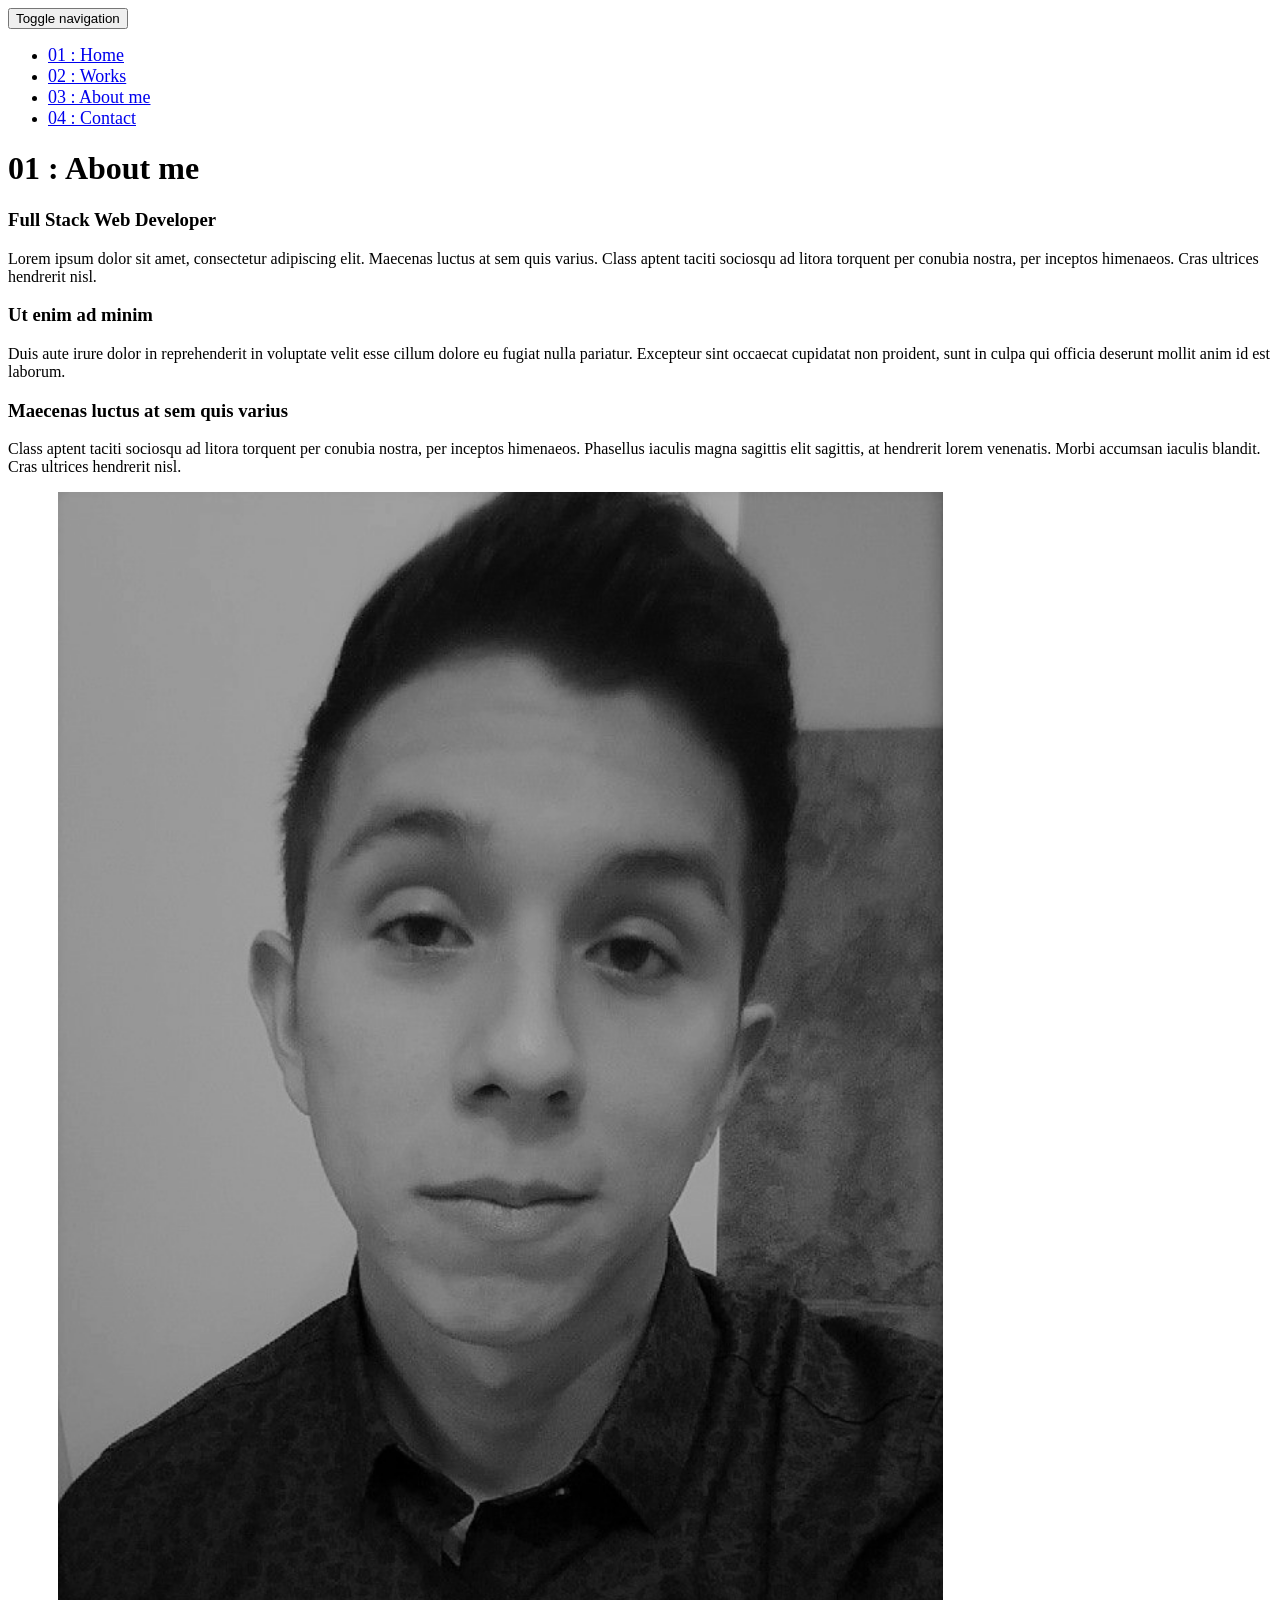
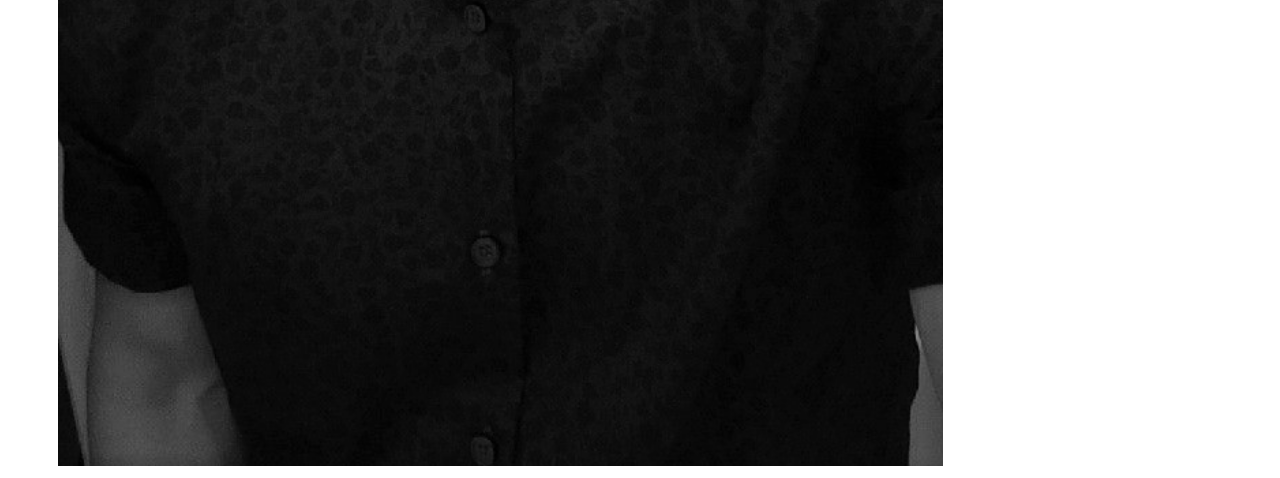
==== univers/about.html @ de723ee3 "New pictures + Font" ====
<!DOCTYPE html>
<html lang="en">

<head>
  <meta charset="UTF-8">
  <meta content="IE=edge" http-equiv="X-UA-Compatible">
  <meta content="width=device-width,initial-scale=1" name="viewport">
  <meta content="description" name="description">
  <meta name="google" content="notranslate" />
  <meta content="Mashup templates have been developped by Orson.io team" name="author">

  <!-- Disable tap highlight on IE -->
  <meta name="msapplication-tap-highlight" content="no">
  
  <link rel="apple-touch-icon" sizes="180x180" href="./assets/apple-icon-180x180.png">
  <link href="./assets/favicon.ico" rel="icon">

  <title>About Me</title>  

<link href="./main.3f6952e4.css" rel="stylesheet"></head>

<body class="">
<div id="site-border-left"></div>
<div id="site-border-right"></div>
<div id="site-border-top"></div>
<div id="site-border-bottom"></div>
 <!-- Add your content of header -->
<header>
  <nav class="navbar  navbar-fixed-top navbar-default">
    <div class="container">
        <button type="button" class="navbar-toggle collapsed" data-toggle="collapse" data-target="#navbar-collapse" aria-expanded="false">
          <span class="sr-only">Toggle navigation</span>
          <span class="icon-bar"></span>
          <span class="icon-bar"></span>
          <span class="icon-bar"></span>
        </button>

      <div class="collapse navbar-collapse" id="navbar-collapse">
        <ul class="nav navbar-nav ">
          <li><a style='font-size: 18px;' href="./home.html" title="">01 : Home</a></li>
          <li><a style='font-size: 18px;' href="./works.html" title="">02 : Works</a></li>
          <li><a style='font-size: 18px;' href="./about.html" title="">03 : About me</a></li>
          <li><a style='font-size: 18px;' href="./contact.html" title="">04 : Contact</a></li>
        </ul>


      </div> 
    </div>
  </nav>
</header>

<div class="section-container">
    <div class="container">
      <div class="row">
        <div class="col-xs-12">
          <div class="section-container-spacer text-center">
            <h1 class="h2">01 : About me</h1>
          </div>
          
          <div class="row">
            <div class="col-md-10 col-md-offset-1">
              <div class="row">
                <div class="col-xs-12 col-md-6">
                  <h3>Full Stack Web Developer</h3>
                  <p>Lorem ipsum dolor sit amet, consectetur adipiscing elit. Maecenas luctus at sem quis varius. 
                  Class aptent taciti sociosqu ad litora torquent per conubia nostra, per inceptos himenaeos. Cras ultrices hendrerit nisl.</p>
                  <h3>Ut enim ad minim </h3>
                  <p>Duis aute irure dolor in reprehenderit in voluptate velit esse
                  cillum dolore eu fugiat nulla pariatur. Excepteur sint occaecat cupidatat non
                  proident, sunt in culpa qui officia deserunt mollit anim id est laborum. 
                  <h3>Maecenas luctus at sem quis varius</h3>
                  <p>
                  Class aptent taciti sociosqu ad litora torquent per conubia nostra, 
                  per inceptos himenaeos. Phasellus iaculis magna sagittis 
                  elit sagittis, at hendrerit lorem venenatis. Morbi accumsan iaculis blandit. Cras ultrices hendrerit nisl.</p>
                </div>
                <div class="col-xs-12 col-md-6">
                  <img style='width: 70%; margin-left: 50px' src="./assets/images/self_port.jpg" class="img-responsive" alt="">
                </div>
              </div>
            </div>
          </div>
          
          
       </div>
      </div>
    </div>
  </div>


<footer class="footer-container text-center">
  <div class="container">
    <div class="row">
      <!-- <div class="col-xs-12">
        <p>© UNTITLED | Website created with <a href="http://www.mashup-template.com/" title="Create website with free html template">Mashup Template</a>/<a href="https://www.unsplash.com/" title="Beautiful Free Images">Unsplash</a></p>
      </div> -->
    </div>
  </div>
</footer>

<script>
  document.addEventListener("DOMContentLoaded", function (event) {
     navActivePage();
  });
</script>

<!-- Google Analytics: change UA-XXXXX-X to be your site's ID 

<script>
  (function (i, s, o, g, r, a, m) {
    i['GoogleAnalyticsObject'] = r; i[r] = i[r] || function () {
      (i[r].q = i[r].q || []).push(arguments)
    }, i[r].l = 1 * new Date(); a = s.createElement(o),
      m = s.getElementsByTagName(o)[0]; a.async = 1; a.src = g; m.parentNode.insertBefore(a, m)
  })(window, document, 'script', '//www.google-analytics.com/analytics.js', 'ga');
  ga('create', 'UA-XXXXX-X', 'auto');
  ga('send', 'pageview');
</script>

--> <script type="text/javascript" src="./main.70a66962.js"></script></body>

</html>
---- univers/main.3f6952e4.css ----
@import url(https://fonts.googleapis.com/css?family=Roboto:900|Roboto+Mono:300,400,700);@import url(https://maxcdn.bootstrapcdn.com/font-awesome/4.7.0/css/font-awesome.min.css);/*!
 * Bootstrap v3.3.7 (http://getbootstrap.com)
 * Copyright 2011-2016 Twitter, Inc.
 * Licensed under MIT (https://github.com/twbs/bootstrap/blob/master/LICENSE)
 */
/*! normalize.css v3.0.3 | MIT License | github.com/necolas/normalize.css */html{font-family:sans-serif;-ms-text-size-adjust:100%;-webkit-text-size-adjust:100%}body{margin:0}article,aside,details,figcaption,figure,footer,header,hgroup,main,menu,nav,section,summary{display:block}audio,canvas,progress,video{display:inline-block;vertical-align:baseline}audio:not([controls]){display:none;height:0}[hidden],template{display:none}a{background-color:transparent}a:active,a:hover{outline:0}abbr[title]{border-bottom:1px dotted}b,strong{font-weight:700}dfn{font-style:italic}h1{font-size:2em;margin:.67em 0}mark{background:#ff0;color:#000}small{font-size:80%}sub,sup{font-size:75%;line-height:0;position:relative;vertical-align:baseline}sup{top:-.5em}sub{bottom:-.25em}img{border:0}svg:not(:root){overflow:hidden}figure{margin:1em 40px}hr{box-sizing:content-box;height:0}pre{overflow:auto}code,kbd,pre,samp{font-family:monospace,monospace;font-size:1em}button,input,optgroup,select,textarea{color:inherit;font:inherit;margin:0}button{overflow:visible}button,select{text-transform:none}button,html input[type=button],input[type=reset],input[type=submit]{-webkit-appearance:button;cursor:pointer}button[disabled],html input[disabled]{cursor:default}button::-moz-focus-inner,input::-moz-focus-inner{border:0;padding:0}input{line-height:normal}input[type=checkbox],input[type=radio]{box-sizing:border-box;padding:0}input[type=number]::-webkit-inner-spin-button,input[type=number]::-webkit-outer-spin-button{height:auto}input[type=search]{-webkit-appearance:textfield;box-sizing:content-box}input[type=search]::-webkit-search-cancel-button,input[type=search]::-webkit-search-decoration{-webkit-appearance:none}fieldset{border:1px solid silver;margin:0 2px;padding:.35em .625em .75em}textarea{overflow:auto}optgroup{font-weight:700}table{border-collapse:collapse;border-spacing:0}td,th{padding:0}

/*! Source: https://github.com/h5bp/html5-boilerplate/blob/master/src/css/main.css */@media print{*,:after,:before{background:transparent!important;color:#000!important;box-shadow:none!important;text-shadow:none!important}a,a:visited{text-decoration:underline}a[href]:after{content:" (" attr(href) ")"}abbr[title]:after{content:" (" attr(title) ")"}a[href^="#"]:after,a[href^="javascript:"]:after{content:""}blockquote,pre{border:1px solid #999;page-break-inside:avoid}thead{display:table-header-group}img,tr{page-break-inside:avoid}img{max-width:100%!important}h2,h3,p{orphans:3;widows:3}h2,h3{page-break-after:avoid}.navbar{display:none}.btn>.caret,.dropup>.btn>.caret{border-top-color:#000!important}.label{border:1px solid #000}.table{border-collapse:collapse!important}.table td,.table th{background-color:#fff!important}.table-bordered td,.table-bordered th{border:1px solid #ddd!important}}*,:after,:before{-webkit-box-sizing:border-box;-moz-box-sizing:border-box;box-sizing:border-box}html{font-size:10px;-webkit-tap-highlight-color:transparent}body{font-family:Roboto Mono,Helvetica,Arial,sans-serif;font-size:11px;line-height:1.78;color:#000;background-color:#fff}button,input,select,textarea{font-family:inherit;font-size:inherit;line-height:inherit}a{color:#001aff;text-decoration:none}a:focus,a:hover{color:#0012b3;text-decoration:underline}a:focus{outline:5px auto -webkit-focus-ring-color;outline-offset:-2px}figure{margin:0}img{vertical-align:middle}.img-responsive{display:block;max-width:100%;height:auto}.img-rounded{border-radius:0}.img-thumbnail{padding:4px;line-height:1.78;background-color:#fff;border:1px solid #ddd;border-radius:0;-webkit-transition:all .2s ease-in-out;-o-transition:all .2s ease-in-out;transition:all .2s ease-in-out;display:inline-block;max-width:100%;height:auto}.img-circle{border-radius:50%}hr{margin-top:19px;margin-bottom:19px;border:0;border-top:1px solid #eee}.sr-only{position:absolute;width:1px;height:1px;margin:-1px;padding:0;overflow:hidden;clip:rect(0,0,0,0);border:0}.sr-only-focusable:active,.sr-only-focusable:focus{position:static;width:auto;height:auto;margin:0;overflow:visible;clip:auto}[role=button]{cursor:pointer}.h1,.h2,.h3,.h4,.h5,.h6,h1,h2,h3,h4,h5,h6{font-family:Roboto Mono,Helvetica,Arial,sans-serif;font-weight:700;line-height:1.1;color:#000}.h1 .small,.h1 small,.h2 .small,.h2 small,.h3 .small,.h3 small,.h4 .small,.h4 small,.h5 .small,.h5 small,.h6 .small,.h6 small,h1 .small,h1 small,h2 .small,h2 small,h3 .small,h3 small,h4 .small,h4 small,h5 .small,h5 small,h6 .small,h6 small{font-weight:400;line-height:1;color:#777}.h1,.h2,.h3,h1,h2,h3{margin-top:19px;margin-bottom:9.5px}.h1 .small,.h1 small,.h2 .small,.h2 small,.h3 .small,.h3 small,h1 .small,h1 small,h2 .small,h2 small,h3 .small,h3 small{font-size:65%}.h4,.h5,.h6,h4,h5,h6{margin-top:9.5px;margin-bottom:9.5px}.h4 .small,.h4 small,.h5 .small,.h5 small,.h6 .small,.h6 small,h4 .small,h4 small,h5 .small,h5 small,h6 .small,h6 small{font-size:75%}.h1,h1{font-size:70px}.h2,h2{font-size:30px}.h3,h3{font-size:20px}.h4,.h5,h4,h5{font-size:11px}.h6,h6{font-size:10px}p{margin:0 0 9.5px}.lead{margin-bottom:19px;font-size:12px;font-weight:300;line-height:1.4}@media (min-width:768px){.lead{font-size:16.5px}}.small,small{font-size:90%}.mark,mark{background-color:#fcf8e3;padding:.2em}.text-left{text-align:left}.text-right{text-align:right}.text-center{text-align:center}.text-justify{text-align:justify}.text-nowrap{white-space:nowrap}.text-lowercase{text-transform:lowercase}.initialism,.text-uppercase{text-transform:uppercase}.text-capitalize{text-transform:capitalize}.text-muted{color:#777}.text-primary{color:#001aff}a.text-primary:focus,a.text-primary:hover{color:#0015cc}.text-success{color:#fff}a.text-success:focus,a.text-success:hover{color:#e6e6e6}.text-info{color:#31708f}a.text-info:focus,a.text-info:hover{color:#245269}.text-warning{color:#8a6d3b}a.text-warning:focus,a.text-warning:hover{color:#66512c}.text-danger{color:#fff}a.text-danger:focus,a.text-danger:hover{color:#e6e6e6}.bg-primary{color:#fff;background-color:#001aff}a.bg-primary:focus,a.bg-primary:hover{background-color:#0015cc}.bg-success,a.bg-success:focus,a.bg-success:hover{background-color:#000}.bg-info{background-color:#d9edf7}a.bg-info:focus,a.bg-info:hover{background-color:#afd9ee}.bg-warning{background-color:#fcf8e3}a.bg-warning:focus,a.bg-warning:hover{background-color:#f7ecb5}.bg-danger{background-color:red}a.bg-danger:focus,a.bg-danger:hover{background-color:#c00}.page-header{padding-bottom:8.5px;margin:38px 0 19px;border-bottom:1px solid #eee}ol,ul{margin-top:0;margin-bottom:9.5px}ol ol,ol ul,ul ol,ul ul{margin-bottom:0}.list-inline,.list-unstyled{padding-left:0;list-style:none}.list-inline{margin-left:-5px}.list-inline>li{display:inline-block;padding-left:5px;padding-right:5px}dl{margin-top:0;margin-bottom:19px}dd,dt{line-height:1.78}dt{font-weight:700}dd{margin-left:0}.dl-horizontal dd:after,.dl-horizontal dd:before{content:" ";display:table}.dl-horizontal dd:after{clear:both}@media (min-width:768px){.dl-horizontal dt{float:left;width:160px;clear:left;text-align:right;overflow:hidden;text-overflow:ellipsis;white-space:nowrap}.dl-horizontal dd{margin-left:180px}}abbr[data-original-title],abbr[title]{cursor:help;border-bottom:1px dotted #777}.initialism{font-size:90%}blockquote{padding:9.5px 19px;margin:0 0 19px;font-size:13.75px;border-left:5px solid #eee}blockquote ol:last-child,blockquote p:last-child,blockquote ul:last-child{margin-bottom:0}blockquote .small,blockquote footer,blockquote small{display:block;font-size:80%;line-height:1.78;color:#777}blockquote .small:before,blockquote footer:before,blockquote small:before{content:"\2014   \A0"}.blockquote-reverse,blockquote.pull-right{padding-right:15px;padding-left:0;border-right:5px solid #eee;border-left:0;text-align:right}.blockquote-reverse .small:before,.blockquote-reverse footer:before,.blockquote-reverse small:before,blockquote.pull-right .small:before,blockquote.pull-right footer:before,blockquote.pull-right small:before{content:""}.blockquote-reverse .small:after,.blockquote-reverse footer:after,.blockquote-reverse small:after,blockquote.pull-right .small:after,blockquote.pull-right footer:after,blockquote.pull-right small:after{content:"\A0   \2014"}address{margin-bottom:19px;font-style:normal;line-height:1.78}code,kbd,pre,samp{font-family:Menlo,Monaco,Consolas,Courier New,monospace}code{color:#c7254e;background-color:#f9f2f4}code,kbd{padding:2px 4px;font-size:90%;border-radius:0}kbd{color:#fff;background-color:#333;box-shadow:inset 0 -1px 0 rgba(0,0,0,.25)}kbd kbd{padding:0;font-size:100%;font-weight:700;box-shadow:none}pre{display:block;padding:9px;margin:0 0 9.5px;font-size:10px;line-height:1.78;word-break:break-all;word-wrap:break-word;color:#333;background-color:#f5f5f5;border:1px solid #ccc;border-radius:0}pre code{padding:0;font-size:inherit;color:inherit;white-space:pre-wrap;background-color:transparent;border-radius:0}.pre-scrollable{max-height:340px;overflow-y:scroll}.container{margin-right:auto;margin-left:auto;padding-left:15px;padding-right:15px}.container:after,.container:before{content:" ";display:table}.container:after{clear:both}@media (min-width:768px){.container{width:750px}}@media (min-width:992px){.container{width:970px}}@media (min-width:1200px){.container{width:1170px}}.container-fluid{margin-right:auto;margin-left:auto;padding-left:15px;padding-right:15px}.container-fluid:after,.container-fluid:before{content:" ";display:table}.container-fluid:after{clear:both}.row{margin-left:-15px;margin-right:-15px}.row:after,.row:before{content:" ";display:table}.row:after{clear:both}.col-lg-1,.col-lg-2,.col-lg-3,.col-lg-4,.col-lg-5,.col-lg-6,.col-lg-7,.col-lg-8,.col-lg-9,.col-lg-10,.col-lg-11,.col-lg-12,.col-md-1,.col-md-2,.col-md-3,.col-md-4,.col-md-5,.col-md-6,.col-md-7,.col-md-8,.col-md-9,.col-md-10,.col-md-11,.col-md-12,.col-sm-1,.col-sm-2,.col-sm-3,.col-sm-4,.col-sm-5,.col-sm-6,.col-sm-7,.col-sm-8,.col-sm-9,.col-sm-10,.col-sm-11,.col-sm-12,.col-xs-1,.col-xs-2,.col-xs-3,.col-xs-4,.col-xs-5,.col-xs-6,.col-xs-7,.col-xs-8,.col-xs-9,.col-xs-10,.col-xs-11,.col-xs-12{position:relative;min-height:1px;padding-left:15px;padding-right:15px}.col-xs-1,.col-xs-2,.col-xs-3,.col-xs-4,.col-xs-5,.col-xs-6,.col-xs-7,.col-xs-8,.col-xs-9,.col-xs-10,.col-xs-11,.col-xs-12{float:left}.col-xs-1{width:8.33333%}.col-xs-2{width:16.66667%}.col-xs-3{width:25%}.col-xs-4{width:33.33333%}.col-xs-5{width:41.66667%}.col-xs-6{width:50%}.col-xs-7{width:58.33333%}.col-xs-8{width:66.66667%}.col-xs-9{width:75%}.col-xs-10{width:83.33333%}.col-xs-11{width:91.66667%}.col-xs-12{width:100%}.col-xs-pull-0{right:auto}.col-xs-pull-1{right:8.33333%}.col-xs-pull-2{right:16.66667%}.col-xs-pull-3{right:25%}.col-xs-pull-4{right:33.33333%}.col-xs-pull-5{right:41.66667%}.col-xs-pull-6{right:50%}.col-xs-pull-7{right:58.33333%}.col-xs-pull-8{right:66.66667%}.col-xs-pull-9{right:75%}.col-xs-pull-10{right:83.33333%}.col-xs-pull-11{right:91.66667%}.col-xs-pull-12{right:100%}.col-xs-push-0{left:auto}.col-xs-push-1{left:8.33333%}.col-xs-push-2{left:16.66667%}.col-xs-push-3{left:25%}.col-xs-push-4{left:33.33333%}.col-xs-push-5{left:41.66667%}.col-xs-push-6{left:50%}.col-xs-push-7{left:58.33333%}.col-xs-push-8{left:66.66667%}.col-xs-push-9{left:75%}.col-xs-push-10{left:83.33333%}.col-xs-push-11{left:91.66667%}.col-xs-push-12{left:100%}.col-xs-offset-0{margin-left:0}.col-xs-offset-1{margin-left:8.33333%}.col-xs-offset-2{margin-left:16.66667%}.col-xs-offset-3{margin-left:25%}.col-xs-offset-4{margin-left:33.33333%}.col-xs-offset-5{margin-left:41.66667%}.col-xs-offset-6{margin-left:50%}.col-xs-offset-7{margin-left:58.33333%}.col-xs-offset-8{margin-left:66.66667%}.col-xs-offset-9{margin-left:75%}.col-xs-offset-10{margin-left:83.33333%}.col-xs-offset-11{margin-left:91.66667%}.col-xs-offset-12{margin-left:100%}@media (min-width:768px){.col-sm-1,.col-sm-2,.col-sm-3,.col-sm-4,.col-sm-5,.col-sm-6,.col-sm-7,.col-sm-8,.col-sm-9,.col-sm-10,.col-sm-11,.col-sm-12{float:left}.col-sm-1{width:8.33333%}.col-sm-2{width:16.66667%}.col-sm-3{width:25%}.col-sm-4{width:33.33333%}.col-sm-5{width:41.66667%}.col-sm-6{width:50%}.col-sm-7{width:58.33333%}.col-sm-8{width:66.66667%}.col-sm-9{width:75%}.col-sm-10{width:83.33333%}.col-sm-11{width:91.66667%}.col-sm-12{width:100%}.col-sm-pull-0{right:auto}.col-sm-pull-1{right:8.33333%}.col-sm-pull-2{right:16.66667%}.col-sm-pull-3{right:25%}.col-sm-pull-4{right:33.33333%}.col-sm-pull-5{right:41.66667%}.col-sm-pull-6{right:50%}.col-sm-pull-7{right:58.33333%}.col-sm-pull-8{right:66.66667%}.col-sm-pull-9{right:75%}.col-sm-pull-10{right:83.33333%}.col-sm-pull-11{right:91.66667%}.col-sm-pull-12{right:100%}.col-sm-push-0{left:auto}.col-sm-push-1{left:8.33333%}.col-sm-push-2{left:16.66667%}.col-sm-push-3{left:25%}.col-sm-push-4{left:33.33333%}.col-sm-push-5{left:41.66667%}.col-sm-push-6{left:50%}.col-sm-push-7{left:58.33333%}.col-sm-push-8{left:66.66667%}.col-sm-push-9{left:75%}.col-sm-push-10{left:83.33333%}.col-sm-push-11{left:91.66667%}.col-sm-push-12{left:100%}.col-sm-offset-0{margin-left:0}.col-sm-offset-1{margin-left:8.33333%}.col-sm-offset-2{margin-left:16.66667%}.col-sm-offset-3{margin-left:25%}.col-sm-offset-4{margin-left:33.33333%}.col-sm-offset-5{margin-left:41.66667%}.col-sm-offset-6{margin-left:50%}.col-sm-offset-7{margin-left:58.33333%}.col-sm-offset-8{margin-left:66.66667%}.col-sm-offset-9{margin-left:75%}.col-sm-offset-10{margin-left:83.33333%}.col-sm-offset-11{margin-left:91.66667%}.col-sm-offset-12{margin-left:100%}}@media (min-width:992px){.col-md-1,.col-md-2,.col-md-3,.col-md-4,.col-md-5,.col-md-6,.col-md-7,.col-md-8,.col-md-9,.col-md-10,.col-md-11,.col-md-12{float:left}.col-md-1{width:8.33333%}.col-md-2{width:16.66667%}.col-md-3{width:25%}.col-md-4{width:33.33333%}.col-md-5{width:41.66667%}.col-md-6{width:50%}.col-md-7{width:58.33333%}.col-md-8{width:66.66667%}.col-md-9{width:75%}.col-md-10{width:83.33333%}.col-md-11{width:91.66667%}.col-md-12{width:100%}.col-md-pull-0{right:auto}.col-md-pull-1{right:8.33333%}.col-md-pull-2{right:16.66667%}.col-md-pull-3{right:25%}.col-md-pull-4{right:33.33333%}.col-md-pull-5{right:41.66667%}.col-md-pull-6{right:50%}.col-md-pull-7{right:58.33333%}.col-md-pull-8{right:66.66667%}.col-md-pull-9{right:75%}.col-md-pull-10{right:83.33333%}.col-md-pull-11{right:91.66667%}.col-md-pull-12{right:100%}.col-md-push-0{left:auto}.col-md-push-1{left:8.33333%}.col-md-push-2{left:16.66667%}.col-md-push-3{left:25%}.col-md-push-4{left:33.33333%}.col-md-push-5{left:41.66667%}.col-md-push-6{left:50%}.col-md-push-7{left:58.33333%}.col-md-push-8{left:66.66667%}.col-md-push-9{left:75%}.col-md-push-10{left:83.33333%}.col-md-push-11{left:91.66667%}.col-md-push-12{left:100%}.col-md-offset-0{margin-left:0}.col-md-offset-1{margin-left:8.33333%}.col-md-offset-2{margin-left:16.66667%}.col-md-offset-3{margin-left:25%}.col-md-offset-4{margin-left:33.33333%}.col-md-offset-5{margin-left:41.66667%}.col-md-offset-6{margin-left:50%}.col-md-offset-7{margin-left:58.33333%}.col-md-offset-8{margin-left:66.66667%}.col-md-offset-9{margin-left:75%}.col-md-offset-10{margin-left:83.33333%}.col-md-offset-11{margin-left:91.66667%}.col-md-offset-12{margin-left:100%}}@media (min-width:1200px){.col-lg-1,.col-lg-2,.col-lg-3,.col-lg-4,.col-lg-5,.col-lg-6,.col-lg-7,.col-lg-8,.col-lg-9,.col-lg-10,.col-lg-11,.col-lg-12{float:left}.col-lg-1{width:8.33333%}.col-lg-2{width:16.66667%}.col-lg-3{width:25%}.col-lg-4{width:33.33333%}.col-lg-5{width:41.66667%}.col-lg-6{width:50%}.col-lg-7{width:58.33333%}.col-lg-8{width:66.66667%}.col-lg-9{width:75%}.col-lg-10{width:83.33333%}.col-lg-11{width:91.66667%}.col-lg-12{width:100%}.col-lg-pull-0{right:auto}.col-lg-pull-1{right:8.33333%}.col-lg-pull-2{right:16.66667%}.col-lg-pull-3{right:25%}.col-lg-pull-4{right:33.33333%}.col-lg-pull-5{right:41.66667%}.col-lg-pull-6{right:50%}.col-lg-pull-7{right:58.33333%}.col-lg-pull-8{right:66.66667%}.col-lg-pull-9{right:75%}.col-lg-pull-10{right:83.33333%}.col-lg-pull-11{right:91.66667%}.col-lg-pull-12{right:100%}.col-lg-push-0{left:auto}.col-lg-push-1{left:8.33333%}.col-lg-push-2{left:16.66667%}.col-lg-push-3{left:25%}.col-lg-push-4{left:33.33333%}.col-lg-push-5{left:41.66667%}.col-lg-push-6{left:50%}.col-lg-push-7{left:58.33333%}.col-lg-push-8{left:66.66667%}.col-lg-push-9{left:75%}.col-lg-push-10{left:83.33333%}.col-lg-push-11{left:91.66667%}.col-lg-push-12{left:100%}.col-lg-offset-0{margin-left:0}.col-lg-offset-1{margin-left:8.33333%}.col-lg-offset-2{margin-left:16.66667%}.col-lg-offset-3{margin-left:25%}.col-lg-offset-4{margin-left:33.33333%}.col-lg-offset-5{margin-left:41.66667%}.col-lg-offset-6{margin-left:50%}.col-lg-offset-7{margin-left:58.33333%}.col-lg-offset-8{margin-left:66.66667%}.col-lg-offset-9{margin-left:75%}.col-lg-offset-10{margin-left:83.33333%}.col-lg-offset-11{margin-left:91.66667%}.col-lg-offset-12{margin-left:100%}}table{background-color:transparent}caption{padding-top:8px;padding-bottom:8px;color:#777}caption,th{text-align:left}.table{width:100%;max-width:100%;margin-bottom:19px}.table>tbody>tr>td,.table>tbody>tr>th,.table>tfoot>tr>td,.table>tfoot>tr>th,.table>thead>tr>td,.table>thead>tr>th{padding:8px;line-height:1.78;vertical-align:top;border-top:1px solid #ddd}.table>thead>tr>th{vertical-align:bottom;border-bottom:2px solid #ddd}.table>caption+thead>tr:first-child>td,.table>caption+thead>tr:first-child>th,.table>colgroup+thead>tr:first-child>td,.table>colgroup+thead>tr:first-child>th,.table>thead:first-child>tr:first-child>td,.table>thead:first-child>tr:first-child>th{border-top:0}.table>tbody+tbody{border-top:2px solid #ddd}.table .table{background-color:#fff}.table-condensed>tbody>tr>td,.table-condensed>tbody>tr>th,.table-condensed>tfoot>tr>td,.table-condensed>tfoot>tr>th,.table-condensed>thead>tr>td,.table-condensed>thead>tr>th{padding:5px}.table-bordered,.table-bordered>tbody>tr>td,.table-bordered>tbody>tr>th,.table-bordered>tfoot>tr>td,.table-bordered>tfoot>tr>th,.table-bordered>thead>tr>td,.table-bordered>thead>tr>th{border:1px solid #ddd}.table-bordered>thead>tr>td,.table-bordered>thead>tr>th{border-bottom-width:2px}.table-striped>tbody>tr:nth-of-type(odd){background-color:#f9f9f9}.table-hover>tbody>tr:hover{background-color:#f5f5f5}table col[class*=col-]{position:static;float:none;display:table-column}table td[class*=col-],table th[class*=col-]{position:static;float:none;display:table-cell}.table>tbody>tr.active>td,.table>tbody>tr.active>th,.table>tbody>tr>td.active,.table>tbody>tr>th.active,.table>tfoot>tr.active>td,.table>tfoot>tr.active>th,.table>tfoot>tr>td.active,.table>tfoot>tr>th.active,.table>thead>tr.active>td,.table>thead>tr.active>th,.table>thead>tr>td.active,.table>thead>tr>th.active{background-color:#f5f5f5}.table-hover>tbody>tr.active:hover>td,.table-hover>tbody>tr.active:hover>th,.table-hover>tbody>tr:hover>.active,.table-hover>tbody>tr>td.active:hover,.table-hover>tbody>tr>th.active:hover{background-color:#e8e8e8}.table-hover>tbody>tr.success:hover>td,.table-hover>tbody>tr.success:hover>th,.table-hover>tbody>tr:hover>.success,.table-hover>tbody>tr>td.success:hover,.table-hover>tbody>tr>th.success:hover,.table>tbody>tr.success>td,.table>tbody>tr.success>th,.table>tbody>tr>td.success,.table>tbody>tr>th.success,.table>tfoot>tr.success>td,.table>tfoot>tr.success>th,.table>tfoot>tr>td.success,.table>tfoot>tr>th.success,.table>thead>tr.success>td,.table>thead>tr.success>th,.table>thead>tr>td.success,.table>thead>tr>th.success{background-color:#000}.table>tbody>tr.info>td,.table>tbody>tr.info>th,.table>tbody>tr>td.info,.table>tbody>tr>th.info,.table>tfoot>tr.info>td,.table>tfoot>tr.info>th,.table>tfoot>tr>td.info,.table>tfoot>tr>th.info,.table>thead>tr.info>td,.table>thead>tr.info>th,.table>thead>tr>td.info,.table>thead>tr>th.info{background-color:#d9edf7}.table-hover>tbody>tr.info:hover>td,.table-hover>tbody>tr.info:hover>th,.table-hover>tbody>tr:hover>.info,.table-hover>tbody>tr>td.info:hover,.table-hover>tbody>tr>th.info:hover{background-color:#c4e3f3}.table>tbody>tr.warning>td,.table>tbody>tr.warning>th,.table>tbody>tr>td.warning,.table>tbody>tr>th.warning,.table>tfoot>tr.warning>td,.table>tfoot>tr.warning>th,.table>tfoot>tr>td.warning,.table>tfoot>tr>th.warning,.table>thead>tr.warning>td,.table>thead>tr.warning>th,.table>thead>tr>td.warning,.table>thead>tr>th.warning{background-color:#fcf8e3}.table-hover>tbody>tr.warning:hover>td,.table-hover>tbody>tr.warning:hover>th,.table-hover>tbody>tr:hover>.warning,.table-hover>tbody>tr>td.warning:hover,.table-hover>tbody>tr>th.warning:hover{background-color:#faf2cc}.table>tbody>tr.danger>td,.table>tbody>tr.danger>th,.table>tbody>tr>td.danger,.table>tbody>tr>th.danger,.table>tfoot>tr.danger>td,.table>tfoot>tr.danger>th,.table>tfoot>tr>td.danger,.table>tfoot>tr>th.danger,.table>thead>tr.danger>td,.table>thead>tr.danger>th,.table>thead>tr>td.danger,.table>thead>tr>th.danger{background-color:red}.table-hover>tbody>tr.danger:hover>td,.table-hover>tbody>tr.danger:hover>th,.table-hover>tbody>tr:hover>.danger,.table-hover>tbody>tr>td.danger:hover,.table-hover>tbody>tr>th.danger:hover{background-color:#e60000}.table-responsive{overflow-x:auto;min-height:.01%}@media screen and (max-width:767px){.table-responsive{width:100%;margin-bottom:14.25px;overflow-y:hidden;-ms-overflow-style:-ms-autohiding-scrollbar;border:1px solid #ddd}.table-responsive>.table{margin-bottom:0}.table-responsive>.table>tbody>tr>td,.table-responsive>.table>tbody>tr>th,.table-responsive>.table>tfoot>tr>td,.table-responsive>.table>tfoot>tr>th,.table-responsive>.table>thead>tr>td,.table-responsive>.table>thead>tr>th{white-space:nowrap}.table-responsive>.table-bordered{border:0}.table-responsive>.table-bordered>tbody>tr>td:first-child,.table-responsive>.table-bordered>tbody>tr>th:first-child,.table-responsive>.table-bordered>tfoot>tr>td:first-child,.table-responsive>.table-bordered>tfoot>tr>th:first-child,.table-responsive>.table-bordered>thead>tr>td:first-child,.table-responsive>.table-bordered>thead>tr>th:first-child{border-left:0}.table-responsive>.table-bordered>tbody>tr>td:last-child,.table-responsive>.table-bordered>tbody>tr>th:last-child,.table-responsive>.table-bordered>tfoot>tr>td:last-child,.table-responsive>.table-bordered>tfoot>tr>th:last-child,.table-responsive>.table-bordered>thead>tr>td:last-child,.table-responsive>.table-bordered>thead>tr>th:last-child{border-right:0}.table-responsive>.table-bordered>tbody>tr:last-child>td,.table-responsive>.table-bordered>tbody>tr:last-child>th,.table-responsive>.table-bordered>tfoot>tr:last-child>td,.table-responsive>.table-bordered>tfoot>tr:last-child>th{border-bottom:0}}fieldset{margin:0;min-width:0}fieldset,legend{padding:0;border:0}legend{display:block;width:100%;margin-bottom:19px;font-size:16.5px;line-height:inherit;color:#333;border-bottom:1px solid #e5e5e5}label{display:inline-block;max-width:100%;margin-bottom:5px;font-weight:700}input[type=search]{-webkit-box-sizing:border-box;-moz-box-sizing:border-box;box-sizing:border-box}input[type=checkbox],input[type=radio]{margin:4px 0 0;margin-top:1px\9;line-height:normal}input[type=file]{display:block}input[type=range]{display:block;width:100%}select[multiple],select[size]{height:auto}input[type=checkbox]:focus,input[type=file]:focus,input[type=radio]:focus{outline:5px auto -webkit-focus-ring-color;outline-offset:-2px}output{padding-top:9px}.form-control,output{display:block;font-size:11px;line-height:1.78;color:#555}.form-control{width:100%;height:40px;padding:8px 14px;background-color:#fff;background-image:none;border:1px solid #000;border-radius:0;-webkit-box-shadow:inset 0 1px 1px rgba(0,0,0,.075);box-shadow:inset 0 1px 1px rgba(0,0,0,.075);-webkit-transition:border-color .15s ease-in-out,box-shadow .15s ease-in-out;-o-transition:border-color ease-in-out .15s,box-shadow ease-in-out .15s;transition:border-color .15s ease-in-out,box-shadow .15s ease-in-out}.form-control:focus{border-color:#66afe9;-webkit-box-shadow:inset 0 1px 1px rgba(0,0,0,.075),0 0 8px rgba(102,175,233,.6);box-shadow:inset 0 1px 1px rgba(0,0,0,.075),0 0 8px rgba(102,175,233,.6)}.form-control::-moz-placeholder{color:#999;opacity:1}.form-control:-ms-input-placeholder{color:#999}.form-control::-webkit-input-placeholder{color:#999}.form-control::-ms-expand{border:0;background-color:transparent}.form-control[disabled],.form-control[readonly],fieldset[disabled] .form-control{background-color:#eee;opacity:1}.form-control[disabled],fieldset[disabled] .form-control{cursor:not-allowed}textarea.form-control{height:auto}input[type=search]{-webkit-appearance:none}@media screen and (-webkit-min-device-pixel-ratio:0){input[type=date].form-control,input[type=datetime-local].form-control,input[type=month].form-control,input[type=time].form-control{line-height:40px}.input-group-sm>.input-group-btn>input[type=date].btn,.input-group-sm>.input-group-btn>input[type=datetime-local].btn,.input-group-sm>.input-group-btn>input[type=month].btn,.input-group-sm>.input-group-btn>input[type=time].btn,.input-group-sm>input[type=date].form-control,.input-group-sm>input[type=date].input-group-addon,.input-group-sm>input[type=datetime-local].form-control,.input-group-sm>input[type=datetime-local].input-group-addon,.input-group-sm>input[type=month].form-control,.input-group-sm>input[type=month].input-group-addon,.input-group-sm>input[type=time].form-control,.input-group-sm>input[type=time].input-group-addon,.input-group-sm input[type=date],.input-group-sm input[type=datetime-local],.input-group-sm input[type=month],.input-group-sm input[type=time],input[type=date].input-sm,input[type=datetime-local].input-sm,input[type=month].input-sm,input[type=time].input-sm{line-height:27px}.input-group-lg>.input-group-btn>input[type=date].btn,.input-group-lg>.input-group-btn>input[type=datetime-local].btn,.input-group-lg>.input-group-btn>input[type=month].btn,.input-group-lg>.input-group-btn>input[type=time].btn,.input-group-lg>input[type=date].form-control,.input-group-lg>input[type=date].input-group-addon,.input-group-lg>input[type=datetime-local].form-control,.input-group-lg>input[type=datetime-local].input-group-addon,.input-group-lg>input[type=month].form-control,.input-group-lg>input[type=month].input-group-addon,.input-group-lg>input[type=time].form-control,.input-group-lg>input[type=time].input-group-addon,.input-group-lg input[type=date],.input-group-lg input[type=datetime-local],.input-group-lg input[type=month],.input-group-lg input[type=time],input[type=date].input-lg,input[type=datetime-local].input-lg,input[type=month].input-lg,input[type=time].input-lg{line-height:41px}}.form-group{margin-bottom:15px}.checkbox,.radio{position:relative;display:block;margin-top:10px;margin-bottom:10px}.checkbox label,.radio label{min-height:19px;padding-left:20px;margin-bottom:0;font-weight:400;cursor:pointer}.checkbox-inline input[type=checkbox],.checkbox input[type=checkbox],.radio-inline input[type=radio],.radio input[type=radio]{position:absolute;margin-left:-20px;margin-top:4px\9}.checkbox+.checkbox,.radio+.radio{margin-top:-5px}.checkbox-inline,.radio-inline{position:relative;display:inline-block;padding-left:20px;margin-bottom:0;vertical-align:middle;font-weight:400;cursor:pointer}.checkbox-inline+.checkbox-inline,.radio-inline+.radio-inline{margin-top:0;margin-left:10px}.checkbox-inline.disabled,.checkbox.disabled label,.radio-inline.disabled,.radio.disabled label,fieldset[disabled] .checkbox-inline,fieldset[disabled] .checkbox label,fieldset[disabled] .radio-inline,fieldset[disabled] .radio label,fieldset[disabled] input[type=checkbox],fieldset[disabled] input[type=radio],input[type=checkbox].disabled,input[type=checkbox][disabled],input[type=radio].disabled,input[type=radio][disabled]{cursor:not-allowed}.form-control-static{padding-top:9px;padding-bottom:9px;margin-bottom:0;min-height:30px}.form-control-static.input-lg,.form-control-static.input-sm,.input-group-lg>.form-control-static.form-control,.input-group-lg>.form-control-static.input-group-addon,.input-group-lg>.input-group-btn>.form-control-static.btn,.input-group-sm>.form-control-static.form-control,.input-group-sm>.form-control-static.input-group-addon,.input-group-sm>.input-group-btn>.form-control-static.btn{padding-left:0;padding-right:0}.input-group-sm>.form-control,.input-group-sm>.input-group-addon,.input-group-sm>.input-group-btn>.btn,.input-sm{height:27px;padding:5px 10px;font-size:10px;line-height:1.5;border-radius:0}.input-group-sm>.input-group-btn>select.btn,.input-group-sm>select.form-control,.input-group-sm>select.input-group-addon,select.input-sm{height:27px;line-height:27px}.input-group-sm>.input-group-btn>select[multiple].btn,.input-group-sm>.input-group-btn>textarea.btn,.input-group-sm>select[multiple].form-control,.input-group-sm>select[multiple].input-group-addon,.input-group-sm>textarea.form-control,.input-group-sm>textarea.input-group-addon,select[multiple].input-sm,textarea.input-sm{height:auto}.form-group-sm .form-control{height:27px;padding:5px 10px;font-size:10px;line-height:1.5;border-radius:0}.form-group-sm select.form-control{height:27px;line-height:27px}.form-group-sm select[multiple].form-control,.form-group-sm textarea.form-control{height:auto}.form-group-sm .form-control-static{height:27px;min-height:29px;padding:6px 10px;font-size:10px;line-height:1.5}.input-group-lg>.form-control,.input-group-lg>.input-group-addon,.input-group-lg>.input-group-btn>.btn,.input-lg{height:41px;padding:10px 16px;font-size:14px;line-height:1.33333;border-radius:0}.input-group-lg>.input-group-btn>select.btn,.input-group-lg>select.form-control,.input-group-lg>select.input-group-addon,select.input-lg{height:41px;line-height:41px}.input-group-lg>.input-group-btn>select[multiple].btn,.input-group-lg>.input-group-btn>textarea.btn,.input-group-lg>select[multiple].form-control,.input-group-lg>select[multiple].input-group-addon,.input-group-lg>textarea.form-control,.input-group-lg>textarea.input-group-addon,select[multiple].input-lg,textarea.input-lg{height:auto}.form-group-lg .form-control{height:41px;padding:10px 16px;font-size:14px;line-height:1.33333;border-radius:0}.form-group-lg select.form-control{height:41px;line-height:41px}.form-group-lg select[multiple].form-control,.form-group-lg textarea.form-control{height:auto}.form-group-lg .form-control-static{height:41px;min-height:33px;padding:11px 16px;font-size:14px;line-height:1.33333}.has-feedback{position:relative}.has-feedback .form-control{padding-right:50px}.form-control-feedback{position:absolute;top:0;right:0;z-index:2;display:block;width:40px;height:40px;line-height:40px;text-align:center;pointer-events:none}.form-group-lg .form-control+.form-control-feedback,.input-group-lg+.form-control-feedback,.input-group-lg>.form-control+.form-control-feedback,.input-group-lg>.input-group-addon+.form-control-feedback,.input-group-lg>.input-group-btn>.btn+.form-control-feedback,.input-lg+.form-control-feedback{width:41px;height:41px;line-height:41px}.form-group-sm .form-control+.form-control-feedback,.input-group-sm+.form-control-feedback,.input-group-sm>.form-control+.form-control-feedback,.input-group-sm>.input-group-addon+.form-control-feedback,.input-group-sm>.input-group-btn>.btn+.form-control-feedback,.input-sm+.form-control-feedback{width:27px;height:27px;line-height:27px}.has-success .checkbox,.has-success .checkbox-inline,.has-success.checkbox-inline label,.has-success.checkbox label,.has-success .control-label,.has-success .help-block,.has-success .radio,.has-success .radio-inline,.has-success.radio-inline label,.has-success.radio label{color:#fff}.has-success .form-control{border-color:#fff;-webkit-box-shadow:inset 0 1px 1px rgba(0,0,0,.075);box-shadow:inset 0 1px 1px rgba(0,0,0,.075)}.has-success .form-control:focus{border-color:#e6e6e6;-webkit-box-shadow:inset 0 1px 1px rgba(0,0,0,.075),0 0 6px #fff;box-shadow:inset 0 1px 1px rgba(0,0,0,.075),0 0 6px #fff}.has-success .input-group-addon{color:#fff;border-color:#fff;background-color:#000}.has-success .form-control-feedback{color:#fff}.has-warning .checkbox,.has-warning .checkbox-inline,.has-warning.checkbox-inline label,.has-warning.checkbox label,.has-warning .control-label,.has-warning .help-block,.has-warning .radio,.has-warning .radio-inline,.has-warning.radio-inline label,.has-warning.radio label{color:#8a6d3b}.has-warning .form-control{border-color:#8a6d3b;-webkit-box-shadow:inset 0 1px 1px rgba(0,0,0,.075);box-shadow:inset 0 1px 1px rgba(0,0,0,.075)}.has-warning .form-control:focus{border-color:#66512c;-webkit-box-shadow:inset 0 1px 1px rgba(0,0,0,.075),0 0 6px #c0a16b;box-shadow:inset 0 1px 1px rgba(0,0,0,.075),0 0 6px #c0a16b}.has-warning .input-group-addon{color:#8a6d3b;border-color:#8a6d3b;background-color:#fcf8e3}.has-warning .form-control-feedback{color:#8a6d3b}.has-error .checkbox,.has-error .checkbox-inline,.has-error.checkbox-inline label,.has-error.checkbox label,.has-error .control-label,.has-error .help-block,.has-error .radio,.has-error .radio-inline,.has-error.radio-inline label,.has-error.radio label{color:#fff}.has-error .form-control{border-color:#fff;-webkit-box-shadow:inset 0 1px 1px rgba(0,0,0,.075);box-shadow:inset 0 1px 1px rgba(0,0,0,.075)}.has-error .form-control:focus{border-color:#e6e6e6;-webkit-box-shadow:inset 0 1px 1px rgba(0,0,0,.075),0 0 6px #fff;box-shadow:inset 0 1px 1px rgba(0,0,0,.075),0 0 6px #fff}.has-error .input-group-addon{color:#fff;border-color:#fff;background-color:red}.has-error .form-control-feedback{color:#fff}.has-feedback label~.form-control-feedback{top:24px}.has-feedback label.sr-only~.form-control-feedback{top:0}.help-block{display:block;margin-top:5px;margin-bottom:10px;color:#404040}@media (min-width:768px){.form-inline .form-group{display:inline-block;margin-bottom:0;vertical-align:middle}.form-inline .form-control{display:inline-block;width:auto;vertical-align:middle}.form-inline .form-control-static{display:inline-block}.form-inline .input-group{display:inline-table;vertical-align:middle}.form-inline .input-group .form-control,.form-inline .input-group .input-group-addon,.form-inline .input-group .input-group-btn{width:auto}.form-inline .input-group>.form-control{width:100%}.form-inline .control-label{margin-bottom:0;vertical-align:middle}.form-inline .checkbox,.form-inline .radio{display:inline-block;margin-top:0;margin-bottom:0;vertical-align:middle}.form-inline .checkbox label,.form-inline .radio label{padding-left:0}.form-inline .checkbox input[type=checkbox],.form-inline .radio input[type=radio]{position:relative;margin-left:0}.form-inline .has-feedback .form-control-feedback{top:0}}.form-horizontal .checkbox,.form-horizontal .checkbox-inline,.form-horizontal .radio,.form-horizontal .radio-inline{margin-top:0;margin-bottom:0;padding-top:9px}.form-horizontal .checkbox,.form-horizontal .radio{min-height:28px}.form-horizontal .form-group{margin-left:-15px;margin-right:-15px}.form-horizontal .form-group:after,.form-horizontal .form-group:before{content:" ";display:table}.form-horizontal .form-group:after{clear:both}@media (min-width:768px){.form-horizontal .control-label{text-align:right;margin-bottom:0;padding-top:9px}}.form-horizontal .has-feedback .form-control-feedback{right:15px}@media (min-width:768px){.form-horizontal .form-group-lg .control-label{padding-top:11px;font-size:14px}}@media (min-width:768px){.form-horizontal .form-group-sm .control-label{padding-top:6px;font-size:10px}}.btn{display:inline-block;margin-bottom:0;font-weight:400;text-align:center;vertical-align:middle;touch-action:manipulation;cursor:pointer;background-image:none;border:1px solid transparent;white-space:nowrap;padding:8px 14px;font-size:11px;line-height:1.78;border-radius:0;-webkit-user-select:none;-moz-user-select:none;-ms-user-select:none;user-select:none}.btn.active.focus,.btn.active:focus,.btn.focus,.btn:active.focus,.btn:active:focus,.btn:focus{outline:5px auto -webkit-focus-ring-color;outline-offset:-2px}.btn.focus,.btn:focus,.btn:hover{color:#000;text-decoration:none}.btn.active,.btn:active{outline:0;background-image:none;-webkit-box-shadow:inset 0 3px 5px rgba(0,0,0,.125);box-shadow:inset 0 3px 5px rgba(0,0,0,.125)}.btn.disabled,.btn[disabled],fieldset[disabled] .btn{cursor:not-allowed;opacity:.65;filter:alpha(opacity=65);-webkit-box-shadow:none;box-shadow:none}a.btn.disabled,fieldset[disabled] a.btn{pointer-events:none}.btn-default,.btn-default.active,.btn-default.active.focus,.btn-default.active:focus,.btn-default.active:hover,.btn-default.focus,.btn-default:active,.btn-default:active.focus,.btn-default:active:focus,.btn-default:active:hover,.btn-default:focus,.btn-default:hover,.open>.btn-default.dropdown-toggle,.open>.btn-default.dropdown-toggle.focus,.open>.btn-default.dropdown-toggle:focus,.open>.btn-default.dropdown-toggle:hover{color:#000;background-color:transparent;border-color:#000}.btn-default.active,.btn-default:active,.open>.btn-default.dropdown-toggle{background-image:none}.btn-default.disabled.focus,.btn-default.disabled:focus,.btn-default.disabled:hover,.btn-default[disabled].focus,.btn-default[disabled]:focus,.btn-default[disabled]:hover,fieldset[disabled] .btn-default.focus,fieldset[disabled] .btn-default:focus,fieldset[disabled] .btn-default:hover{background-color:transparent;border-color:#000}.btn-default .badge{color:transparent;background-color:#000}.btn-primary{color:#001aff;background-color:transparent;border-color:#001aff}.btn-primary.focus,.btn-primary:focus{color:#001aff;background-color:transparent;border-color:#000d80}.btn-primary.active,.btn-primary:active,.btn-primary:hover,.open>.btn-primary.dropdown-toggle{color:#001aff;background-color:transparent;border-color:#0014c2}.btn-primary.active.focus,.btn-primary.active:focus,.btn-primary.active:hover,.btn-primary:active.focus,.btn-primary:active:focus,.btn-primary:active:hover,.open>.btn-primary.dropdown-toggle.focus,.open>.btn-primary.dropdown-toggle:focus,.open>.btn-primary.dropdown-toggle:hover{color:#001aff;background-color:transparent;border-color:#000d80}.btn-primary.active,.btn-primary:active,.open>.btn-primary.dropdown-toggle{background-image:none}.btn-primary.disabled.focus,.btn-primary.disabled:focus,.btn-primary.disabled:hover,.btn-primary[disabled].focus,.btn-primary[disabled]:focus,.btn-primary[disabled]:hover,fieldset[disabled] .btn-primary.focus,fieldset[disabled] .btn-primary:focus,fieldset[disabled] .btn-primary:hover{background-color:transparent;border-color:#001aff}.btn-primary .badge{color:transparent;background-color:#001aff}.btn-success{color:#5cb85c;background-color:transparent;border-color:#5cb85c}.btn-success.focus,.btn-success:focus{color:#5cb85c;background-color:transparent;border-color:#2d672d}.btn-success.active,.btn-success:active,.btn-success:hover,.open>.btn-success.dropdown-toggle{color:#5cb85c;background-color:transparent;border-color:#419641}.btn-success.active.focus,.btn-success.active:focus,.btn-success.active:hover,.btn-success:active.focus,.btn-success:active:focus,.btn-success:active:hover,.open>.btn-success.dropdown-toggle.focus,.open>.btn-success.dropdown-toggle:focus,.open>.btn-success.dropdown-toggle:hover{color:#5cb85c;background-color:transparent;border-color:#2d672d}.btn-success.active,.btn-success:active,.open>.btn-success.dropdown-toggle{background-image:none}.btn-success.disabled.focus,.btn-success.disabled:focus,.btn-success.disabled:hover,.btn-success[disabled].focus,.btn-success[disabled]:focus,.btn-success[disabled]:hover,fieldset[disabled] .btn-success.focus,fieldset[disabled] .btn-success:focus,fieldset[disabled] .btn-success:hover{background-color:transparent;border-color:#5cb85c}.btn-success .badge{color:transparent;background-color:#5cb85c}.btn-info{border-color:#5bc0de}.btn-info,.btn-info.focus,.btn-info:focus{color:#5bc0de;background-color:transparent}.btn-info.focus,.btn-info:focus{border-color:#1f7e9a}.btn-info.active,.btn-info:active,.btn-info:hover,.open>.btn-info.dropdown-toggle{color:#5bc0de;background-color:transparent;border-color:#2aabd2}.btn-info.active.focus,.btn-info.active:focus,.btn-info.active:hover,.btn-info:active.focus,.btn-info:active:focus,.btn-info:active:hover,.open>.btn-info.dropdown-toggle.focus,.open>.btn-info.dropdown-toggle:focus,.open>.btn-info.dropdown-toggle:hover{color:#5bc0de;background-color:transparent;border-color:#1f7e9a}.btn-info.active,.btn-info:active,.open>.btn-info.dropdown-toggle{background-image:none}.btn-info.disabled.focus,.btn-info.disabled:focus,.btn-info.disabled:hover,.btn-info[disabled].focus,.btn-info[disabled]:focus,.btn-info[disabled]:hover,fieldset[disabled] .btn-info.focus,fieldset[disabled] .btn-info:focus,fieldset[disabled] .btn-info:hover{background-color:transparent;border-color:#5bc0de}.btn-info .badge{color:transparent;background-color:#5bc0de}.btn-warning{color:#f0ad4e;background-color:transparent;border-color:#f0ad4e}.btn-warning.focus,.btn-warning:focus{color:#f0ad4e;background-color:transparent;border-color:#b06d0f}.btn-warning.active,.btn-warning:active,.btn-warning:hover,.open>.btn-warning.dropdown-toggle{color:#f0ad4e;background-color:transparent;border-color:#eb9316}.btn-warning.active.focus,.btn-warning.active:focus,.btn-warning.active:hover,.btn-warning:active.focus,.btn-warning:active:focus,.btn-warning:active:hover,.open>.btn-warning.dropdown-toggle.focus,.open>.btn-warning.dropdown-toggle:focus,.open>.btn-warning.dropdown-toggle:hover{color:#f0ad4e;background-color:transparent;border-color:#b06d0f}.btn-warning.active,.btn-warning:active,.open>.btn-warning.dropdown-toggle{background-image:none}.btn-warning.disabled.focus,.btn-warning.disabled:focus,.btn-warning.disabled:hover,.btn-warning[disabled].focus,.btn-warning[disabled]:focus,.btn-warning[disabled]:hover,fieldset[disabled] .btn-warning.focus,fieldset[disabled] .btn-warning:focus,fieldset[disabled] .btn-warning:hover{background-color:transparent;border-color:#f0ad4e}.btn-warning .badge{color:transparent;background-color:#f0ad4e}.btn-danger{color:#d9534f;background-color:transparent;border-color:#d9534f}.btn-danger.focus,.btn-danger:focus{color:#d9534f;background-color:transparent;border-color:#8b211e}.btn-danger.active,.btn-danger:active,.btn-danger:hover,.open>.btn-danger.dropdown-toggle{color:#d9534f;background-color:transparent;border-color:#c12e2a}.btn-danger.active.focus,.btn-danger.active:focus,.btn-danger.active:hover,.btn-danger:active.focus,.btn-danger:active:focus,.btn-danger:active:hover,.open>.btn-danger.dropdown-toggle.focus,.open>.btn-danger.dropdown-toggle:focus,.open>.btn-danger.dropdown-toggle:hover{color:#d9534f;background-color:transparent;border-color:#8b211e}.btn-danger.active,.btn-danger:active,.open>.btn-danger.dropdown-toggle{background-image:none}.btn-danger.disabled.focus,.btn-danger.disabled:focus,.btn-danger.disabled:hover,.btn-danger[disabled].focus,.btn-danger[disabled]:focus,.btn-danger[disabled]:hover,fieldset[disabled] .btn-danger.focus,fieldset[disabled] .btn-danger:focus,fieldset[disabled] .btn-danger:hover{background-color:transparent;border-color:#d9534f}.btn-danger .badge{color:transparent;background-color:#d9534f}.btn-link{color:#001aff;font-weight:400;border-radius:0}.btn-link,.btn-link.active,.btn-link:active,.btn-link[disabled],fieldset[disabled] .btn-link{background-color:transparent;-webkit-box-shadow:none;box-shadow:none}.btn-link,.btn-link:active,.btn-link:focus,.btn-link:hover{border-color:transparent}.btn-link:focus,.btn-link:hover{color:#0012b3;text-decoration:underline;background-color:transparent}.btn-link[disabled]:focus,.btn-link[disabled]:hover,fieldset[disabled] .btn-link:focus,fieldset[disabled] .btn-link:hover{color:#777;text-decoration:none}.btn-group-lg>.btn,.btn-lg{padding:10px 16px;font-size:14px;line-height:1.33333;border-radius:0}.btn-group-sm>.btn,.btn-sm{padding:5px 10px;font-size:10px;line-height:1.5;border-radius:0}.btn-group-xs>.btn,.btn-xs{padding:1px 5px;font-size:10px;line-height:1.5;border-radius:0}.btn-block{display:block;width:100%}.btn-block+.btn-block{margin-top:5px}input[type=button].btn-block,input[type=reset].btn-block,input[type=submit].btn-block{width:100%}.fade{opacity:0;-webkit-transition:opacity .15s linear;-o-transition:opacity .15s linear;transition:opacity .15s linear}.fade.in{opacity:1}.collapse{display:none}.collapse.in{display:block}tr.collapse.in{display:table-row}tbody.collapse.in{display:table-row-group}.collapsing{position:relative;height:0;overflow:hidden;-webkit-transition-property:height,visibility;transition-property:height,visibility;-webkit-transition-duration:.35s;transition-duration:.35s;-webkit-transition-timing-function:ease;transition-timing-function:ease}.caret{display:inline-block;width:0;height:0;margin-left:2px;vertical-align:middle;border-top:4px dashed;border-top:4px solid\9;border-right:4px solid transparent;border-left:4px solid transparent}.dropdown,.dropup{position:relative}.dropdown-toggle:focus{outline:0}.dropdown-menu{position:absolute;top:100%;left:0;z-index:1000;display:none;float:left;min-width:160px;padding:5px 0;margin:2px 0 0;list-style:none;font-size:11px;text-align:left;background-color:#fff;border:1px solid #ccc;border:1px solid rgba(0,0,0,.15);border-radius:0;-webkit-box-shadow:0 6px 12px rgba(0,0,0,.175);box-shadow:0 6px 12px rgba(0,0,0,.175);background-clip:padding-box}.dropdown-menu.pull-right{right:0;left:auto}.dropdown-menu .divider{height:1px;margin:8.5px 0;overflow:hidden;background-color:#e5e5e5}.dropdown-menu>li>a{display:block;padding:3px 20px;clear:both;font-weight:400;line-height:1.78;color:#333;white-space:nowrap}.dropdown-menu>li>a:focus,.dropdown-menu>li>a:hover{text-decoration:none;color:#262626;background-color:#f5f5f5}.dropdown-menu>.active>a,.dropdown-menu>.active>a:focus,.dropdown-menu>.active>a:hover{color:#fff;text-decoration:none;outline:0;background-color:#001aff}.dropdown-menu>.disabled>a,.dropdown-menu>.disabled>a:focus,.dropdown-menu>.disabled>a:hover{color:#777}.dropdown-menu>.disabled>a:focus,.dropdown-menu>.disabled>a:hover{text-decoration:none;background-color:transparent;background-image:none;filter:progid:DXImageTransform.Microsoft.gradient(enabled = false);cursor:not-allowed}.open>.dropdown-menu{display:block}.open>a{outline:0}.dropdown-menu-right{left:auto;right:0}.dropdown-menu-left{left:0;right:auto}.dropdown-header{display:block;padding:3px 20px;font-size:10px;line-height:1.78;color:#777;white-space:nowrap}.dropdown-backdrop{position:fixed;left:0;right:0;bottom:0;top:0;z-index:990}.pull-right>.dropdown-menu{right:0;left:auto}.dropup .caret,.navbar-fixed-bottom .dropdown .caret{border-top:0;border-bottom:4px dashed;border-bottom:4px solid\9;content:""}.dropup .dropdown-menu,.navbar-fixed-bottom .dropdown .dropdown-menu{top:auto;bottom:100%;margin-bottom:2px}@media (min-width:768px){.navbar-right .dropdown-menu{right:0;left:auto}.navbar-right .dropdown-menu-left{left:0;right:auto}}.btn-group,.btn-group-vertical{position:relative;display:inline-block;vertical-align:middle}.btn-group-vertical>.btn,.btn-group>.btn{position:relative;float:left}.btn-group-vertical>.btn.active,.btn-group-vertical>.btn:active,.btn-group-vertical>.btn:focus,.btn-group-vertical>.btn:hover,.btn-group>.btn.active,.btn-group>.btn:active,.btn-group>.btn:focus,.btn-group>.btn:hover{z-index:2}.btn-group .btn+.btn,.btn-group .btn+.btn-group,.btn-group .btn-group+.btn,.btn-group .btn-group+.btn-group{margin-left:-1px}.btn-toolbar{margin-left:-5px}.btn-toolbar:after,.btn-toolbar:before{content:" ";display:table}.btn-toolbar:after{clear:both}.btn-toolbar .btn,.btn-toolbar .btn-group,.btn-toolbar .input-group{float:left}.btn-toolbar>.btn,.btn-toolbar>.btn-group,.btn-toolbar>.input-group{margin-left:5px}.btn-group>.btn:not(:first-child):not(:last-child):not(.dropdown-toggle){border-radius:0}.btn-group>.btn:first-child{margin-left:0}.btn-group>.btn:first-child:not(:last-child):not(.dropdown-toggle){border-bottom-right-radius:0;border-top-right-radius:0}.btn-group>.btn:last-child:not(:first-child),.btn-group>.dropdown-toggle:not(:first-child){border-bottom-left-radius:0;border-top-left-radius:0}.btn-group>.btn-group{float:left}.btn-group>.btn-group:not(:first-child):not(:last-child)>.btn{border-radius:0}.btn-group>.btn-group:first-child:not(:last-child)>.btn:last-child,.btn-group>.btn-group:first-child:not(:last-child)>.dropdown-toggle{border-bottom-right-radius:0;border-top-right-radius:0}.btn-group>.btn-group:last-child:not(:first-child)>.btn:first-child{border-bottom-left-radius:0;border-top-left-radius:0}.btn-group .dropdown-toggle:active,.btn-group.open .dropdown-toggle{outline:0}.btn-group>.btn+.dropdown-toggle{padding-left:8px;padding-right:8px}.btn-group-lg.btn-group>.btn+.dropdown-toggle,.btn-group>.btn-lg+.dropdown-toggle{padding-left:12px;padding-right:12px}.btn-group.open .dropdown-toggle{-webkit-box-shadow:inset 0 3px 5px rgba(0,0,0,.125);box-shadow:inset 0 3px 5px rgba(0,0,0,.125)}.btn-group.open .dropdown-toggle.btn-link{-webkit-box-shadow:none;box-shadow:none}.btn .caret{margin-left:0}.btn-group-lg>.btn .caret,.btn-lg .caret{border-width:5px 5px 0;border-bottom-width:0}.dropup .btn-group-lg>.btn .caret,.dropup .btn-lg .caret{border-width:0 5px 5px}.btn-group-vertical>.btn,.btn-group-vertical>.btn-group,.btn-group-vertical>.btn-group>.btn{display:block;float:none;width:100%;max-width:100%}.btn-group-vertical>.btn-group:after,.btn-group-vertical>.btn-group:before{content:" ";display:table}.btn-group-vertical>.btn-group:after{clear:both}.btn-group-vertical>.btn-group>.btn{float:none}.btn-group-vertical>.btn+.btn,.btn-group-vertical>.btn+.btn-group,.btn-group-vertical>.btn-group+.btn,.btn-group-vertical>.btn-group+.btn-group{margin-top:-1px;margin-left:0}.btn-group-vertical>.btn:not(:first-child):not(:last-child){border-radius:0}.btn-group-vertical>.btn:first-child:not(:last-child),.btn-group-vertical>.btn:last-child:not(:first-child){border-top-right-radius:0;border-top-left-radius:0;border-bottom-right-radius:0;border-bottom-left-radius:0}.btn-group-vertical>.btn-group:not(:first-child):not(:last-child)>.btn{border-radius:0}.btn-group-vertical>.btn-group:first-child:not(:last-child)>.btn:last-child,.btn-group-vertical>.btn-group:first-child:not(:last-child)>.dropdown-toggle{border-bottom-right-radius:0;border-bottom-left-radius:0}.btn-group-vertical>.btn-group:last-child:not(:first-child)>.btn:first-child{border-top-right-radius:0;border-top-left-radius:0}.btn-group-justified{display:table;width:100%;table-layout:fixed;border-collapse:separate}.btn-group-justified>.btn,.btn-group-justified>.btn-group{float:none;display:table-cell;width:1%}.btn-group-justified>.btn-group .btn{width:100%}.btn-group-justified>.btn-group .dropdown-menu{left:auto}[data-toggle=buttons]>.btn-group>.btn input[type=checkbox],[data-toggle=buttons]>.btn-group>.btn input[type=radio],[data-toggle=buttons]>.btn input[type=checkbox],[data-toggle=buttons]>.btn input[type=radio]{position:absolute;clip:rect(0,0,0,0);pointer-events:none}.input-group{position:relative;display:table;border-collapse:separate}.input-group[class*=col-]{float:none;padding-left:0;padding-right:0}.input-group .form-control{position:relative;z-index:2;float:left;width:100%;margin-bottom:0}.input-group .form-control:focus{z-index:3}.input-group-addon,.input-group-btn,.input-group .form-control{display:table-cell}.input-group-addon:not(:first-child):not(:last-child),.input-group-btn:not(:first-child):not(:last-child),.input-group .form-control:not(:first-child):not(:last-child){border-radius:0}.input-group-addon,.input-group-btn{width:1%;white-space:nowrap;vertical-align:middle}.input-group-addon{padding:8px 14px;font-size:11px;font-weight:400;line-height:1;color:#555;text-align:center;background-color:#eee;border:1px solid #000;border-radius:0}.input-group-addon.input-sm,.input-group-sm>.input-group-addon,.input-group-sm>.input-group-btn>.input-group-addon.btn{padding:5px 10px;font-size:10px;border-radius:0}.input-group-addon.input-lg,.input-group-lg>.input-group-addon,.input-group-lg>.input-group-btn>.input-group-addon.btn{padding:10px 16px;font-size:14px;border-radius:0}.input-group-addon input[type=checkbox],.input-group-addon input[type=radio]{margin-top:0}.input-group-addon:first-child,.input-group-btn:first-child>.btn,.input-group-btn:first-child>.btn-group>.btn,.input-group-btn:first-child>.dropdown-toggle,.input-group-btn:last-child>.btn-group:not(:last-child)>.btn,.input-group-btn:last-child>.btn:not(:last-child):not(.dropdown-toggle),.input-group .form-control:first-child{border-bottom-right-radius:0;border-top-right-radius:0}.input-group-addon:first-child{border-right:0}.input-group-addon:last-child,.input-group-btn:first-child>.btn-group:not(:first-child)>.btn,.input-group-btn:first-child>.btn:not(:first-child),.input-group-btn:last-child>.btn,.input-group-btn:last-child>.btn-group>.btn,.input-group-btn:last-child>.dropdown-toggle,.input-group .form-control:last-child{border-bottom-left-radius:0;border-top-left-radius:0}.input-group-addon:last-child{border-left:0}.input-group-btn{font-size:0;white-space:nowrap}.input-group-btn,.input-group-btn>.btn{position:relative}.input-group-btn>.btn+.btn{margin-left:-1px}.input-group-btn>.btn:active,.input-group-btn>.btn:focus,.input-group-btn>.btn:hover{z-index:2}.input-group-btn:first-child>.btn,.input-group-btn:first-child>.btn-group{margin-right:-1px}.input-group-btn:last-child>.btn,.input-group-btn:last-child>.btn-group{z-index:2;margin-left:-1px}.nav{margin-bottom:0;padding-left:0;list-style:none}.nav:after,.nav:before{content:" ";display:table}.nav:after{clear:both}.nav>li,.nav>li>a{position:relative;display:block}.nav>li>a{padding:10px 15px}.nav>li>a:focus,.nav>li>a:hover{text-decoration:none;background-color:transparent}.nav>li.disabled>a{color:#777}.nav>li.disabled>a:focus,.nav>li.disabled>a:hover{color:#777;text-decoration:none;background-color:transparent;cursor:not-allowed}.nav .open>a,.nav .open>a:focus,.nav .open>a:hover{background-color:transparent;border-color:#001aff}.nav .nav-divider{height:1px;margin:8.5px 0;overflow:hidden;background-color:#e5e5e5}.nav>li>a>img{max-width:none}.nav-tabs{border-bottom:1px solid #ddd}.nav-tabs>li{float:left;margin-bottom:-1px}.nav-tabs>li>a{margin-right:2px;line-height:1.78;border:1px solid transparent;border-radius:0 0 0 0}.nav-tabs>li>a:hover{border-color:#eee #eee #ddd}.nav-tabs>li.active>a,.nav-tabs>li.active>a:focus,.nav-tabs>li.active>a:hover{color:#555;background-color:#fff;border:1px solid #ddd;border-bottom-color:transparent;cursor:default}.nav-pills>li{float:left}.nav-pills>li>a{border-radius:0}.nav-pills>li+li{margin-left:2px}.nav-pills>li.active>a,.nav-pills>li.active>a:focus,.nav-pills>li.active>a:hover{color:#fff;background-color:#001aff}.nav-stacked>li{float:none}.nav-stacked>li+li{margin-top:2px;margin-left:0}.nav-justified,.nav-tabs.nav-justified{width:100%}.nav-justified>li,.nav-tabs.nav-justified>li{float:none}.nav-justified>li>a,.nav-tabs.nav-justified>li>a{text-align:center;margin-bottom:5px}.nav-justified>.dropdown .dropdown-menu{top:auto;left:auto}@media (min-width:768px){.nav-justified>li,.nav-tabs.nav-justified>li{display:table-cell;width:1%}.nav-justified>li>a,.nav-tabs.nav-justified>li>a{margin-bottom:0}}.nav-tabs-justified,.nav-tabs.nav-justified{border-bottom:0}.nav-tabs-justified>li>a,.nav-tabs.nav-justified>li>a{margin-right:0;border-radius:0}.nav-tabs-justified>.active>a,.nav-tabs-justified>.active>a:focus,.nav-tabs-justified>.active>a:hover,.nav-tabs.nav-justified>.active>a,.nav-tabs.nav-justified>.active>a:focus,.nav-tabs.nav-justified>.active>a:hover{border:1px solid #ddd}@media (min-width:768px){.nav-tabs-justified>li>a,.nav-tabs.nav-justified>li>a{border-bottom:1px solid #ddd;border-radius:0 0 0 0}.nav-tabs-justified>.active>a,.nav-tabs-justified>.active>a:focus,.nav-tabs-justified>.active>a:hover,.nav-tabs.nav-justified>.active>a,.nav-tabs.nav-justified>.active>a:focus,.nav-tabs.nav-justified>.active>a:hover{border-bottom-color:#fff}}.tab-content>.tab-pane{display:none}.tab-content>.active{display:block}.nav-tabs .dropdown-menu{margin-top:-1px;border-top-right-radius:0;border-top-left-radius:0}.navbar{position:relative;min-height:20px;margin-bottom:19px;border:1px solid transparent}.navbar:after,.navbar:before{content:" ";display:table}.navbar:after{clear:both}@media (min-width:768px){.navbar{border-radius:0}}.navbar-header:after,.navbar-header:before{content:" ";display:table}.navbar-header:after{clear:both}@media (min-width:768px){.navbar-header{float:left}}.navbar-collapse{overflow-x:visible;padding-right:15px;padding-left:15px;border-top:1px solid transparent;box-shadow:inset 0 1px 0 hsla(0,0%,100%,.1);-webkit-overflow-scrolling:touch}.navbar-collapse:after,.navbar-collapse:before{content:" ";display:table}.navbar-collapse:after{clear:both}.navbar-collapse.in{overflow-y:auto}@media (min-width:768px){.navbar-collapse{width:auto;border-top:0;box-shadow:none}.navbar-collapse.collapse{display:block!important;height:auto!important;padding-bottom:0;overflow:visible!important}.navbar-collapse.in{overflow-y:visible}.navbar-fixed-bottom .navbar-collapse,.navbar-fixed-top .navbar-collapse,.navbar-static-top .navbar-collapse{padding-left:0;padding-right:0}}.navbar-fixed-bottom .navbar-collapse,.navbar-fixed-top .navbar-collapse{max-height:340px}@media (max-device-width:480px) and (orientation:landscape){.navbar-fixed-bottom .navbar-collapse,.navbar-fixed-top .navbar-collapse{max-height:200px}}.container-fluid>.navbar-collapse,.container-fluid>.navbar-header,.container>.navbar-collapse,.container>.navbar-header{margin-right:-15px;margin-left:-15px}@media (min-width:768px){.container-fluid>.navbar-collapse,.container-fluid>.navbar-header,.container>.navbar-collapse,.container>.navbar-header{margin-right:0;margin-left:0}}.navbar-static-top{z-index:1000;border-width:0 0 1px}@media (min-width:768px){.navbar-static-top{border-radius:0}}.navbar-fixed-bottom,.navbar-fixed-top{position:fixed;right:0;left:0;z-index:1030}@media (min-width:768px){.navbar-fixed-bottom,.navbar-fixed-top{border-radius:0}}.navbar-fixed-top{top:0;border-width:0 0 1px}.navbar-fixed-bottom{bottom:0;margin-bottom:0;border-width:1px 0 0}.navbar-brand{float:left;padding:.5px 15px;font-size:14px;line-height:19px;height:20px}.navbar-brand:focus,.navbar-brand:hover{text-decoration:none}.navbar-brand>img{display:block}@media (min-width:768px){.navbar>.container-fluid .navbar-brand,.navbar>.container .navbar-brand{margin-left:-15px}}.navbar-toggle{position:relative;float:right;margin-right:15px;padding:9px 10px;margin-top:-7px;margin-bottom:-7px;background-color:transparent;background-image:none;border:1px solid transparent;border-radius:0}.navbar-toggle:focus{outline:0}.navbar-toggle .icon-bar{display:block;width:22px;height:2px;border-radius:1px}.navbar-toggle .icon-bar+.icon-bar{margin-top:4px}@media (min-width:768px){.navbar-toggle{display:none}}.navbar-nav{margin:.25px -15px}.navbar-nav>li>a{padding-top:10px;padding-bottom:10px;line-height:19px}@media (max-width:767px){.navbar-nav .open .dropdown-menu{position:static;float:none;width:auto;margin-top:0;background-color:transparent;border:0;box-shadow:none}.navbar-nav .open .dropdown-menu .dropdown-header,.navbar-nav .open .dropdown-menu>li>a{padding:5px 15px 5px 25px}.navbar-nav .open .dropdown-menu>li>a{line-height:19px}.navbar-nav .open .dropdown-menu>li>a:focus,.navbar-nav .open .dropdown-menu>li>a:hover{background-image:none}}@media (min-width:768px){.navbar-nav{float:left;margin:0}.navbar-nav>li{float:left}.navbar-nav>li>a{padding-top:.5px;padding-bottom:.5px}}.navbar-form{margin:-10px -15px;padding:10px 15px;border-top:1px solid transparent;border-bottom:1px solid transparent;-webkit-box-shadow:inset 0 1px 0 hsla(0,0%,100%,.1),0 1px 0 hsla(0,0%,100%,.1);box-shadow:inset 0 1px 0 hsla(0,0%,100%,.1),0 1px 0 hsla(0,0%,100%,.1)}@media (min-width:768px){.navbar-form .form-group{display:inline-block;margin-bottom:0;vertical-align:middle}.navbar-form .form-control{display:inline-block;width:auto;vertical-align:middle}.navbar-form .form-control-static{display:inline-block}.navbar-form .input-group{display:inline-table;vertical-align:middle}.navbar-form .input-group .form-control,.navbar-form .input-group .input-group-addon,.navbar-form .input-group .input-group-btn{width:auto}.navbar-form .input-group>.form-control{width:100%}.navbar-form .control-label{margin-bottom:0;vertical-align:middle}.navbar-form .checkbox,.navbar-form .radio{display:inline-block;margin-top:0;margin-bottom:0;vertical-align:middle}.navbar-form .checkbox label,.navbar-form .radio label{padding-left:0}.navbar-form .checkbox input[type=checkbox],.navbar-form .radio input[type=radio]{position:relative;margin-left:0}.navbar-form .has-feedback .form-control-feedback{top:0}}@media (max-width:767px){.navbar-form .form-group{margin-bottom:5px}.navbar-form .form-group:last-child{margin-bottom:0}}@media (min-width:768px){.navbar-form{width:auto;border:0;margin-left:0;margin-right:0;padding-top:0;padding-bottom:0;-webkit-box-shadow:none;box-shadow:none}}.navbar-nav>li>.dropdown-menu{margin-top:0;border-top-right-radius:0;border-top-left-radius:0}.navbar-fixed-bottom .navbar-nav>li>.dropdown-menu{margin-bottom:0;border-top-right-radius:0;border-top-left-radius:0;border-bottom-right-radius:0;border-bottom-left-radius:0}.navbar-btn{margin-top:-10px;margin-bottom:-10px}.btn-group-sm>.navbar-btn.btn,.navbar-btn.btn-sm{margin-top:-3.5px;margin-bottom:-3.5px}.btn-group-xs>.navbar-btn.btn,.navbar-btn.btn-xs{margin-top:-1px;margin-bottom:-1px}.navbar-text{margin-top:.5px;margin-bottom:.5px}@media (min-width:768px){.navbar-text{float:left;margin-left:15px;margin-right:15px}}@media (min-width:768px){.navbar-left{float:left!important}.navbar-right{float:right!important;margin-right:-15px}.navbar-right~.navbar-right{margin-right:0}}.navbar-default{background-color:#fff;border-color:transparent}.navbar-default .navbar-brand{color:#000}.navbar-default .navbar-brand:focus,.navbar-default .navbar-brand:hover{color:#000;background-color:transparent}.navbar-default .navbar-text{color:#777}.navbar-default .navbar-nav>li>a{color:#000}.navbar-default .navbar-nav>li>a:focus,.navbar-default .navbar-nav>li>a:hover{color:#333;background-color:transparent}.navbar-default .navbar-nav>.active>a,.navbar-default .navbar-nav>.active>a:focus,.navbar-default .navbar-nav>.active>a:hover{color:#555;background-color:transparent}.navbar-default .navbar-nav>.disabled>a,.navbar-default .navbar-nav>.disabled>a:focus,.navbar-default .navbar-nav>.disabled>a:hover{color:#ccc;background-color:transparent}.navbar-default .navbar-toggle{border-color:#ddd}.navbar-default .navbar-toggle:focus,.navbar-default .navbar-toggle:hover{background-color:#ddd}.navbar-default .navbar-toggle .icon-bar{background-color:#888}.navbar-default .navbar-collapse,.navbar-default .navbar-form{border-color:transparent}.navbar-default .navbar-nav>.open>a,.navbar-default .navbar-nav>.open>a:focus,.navbar-default .navbar-nav>.open>a:hover{background-color:transparent;color:#555}@media (max-width:767px){.navbar-default .navbar-nav .open .dropdown-menu>li>a{color:#000}.navbar-default .navbar-nav .open .dropdown-menu>li>a:focus,.navbar-default .navbar-nav .open .dropdown-menu>li>a:hover{color:#333;background-color:transparent}.navbar-default .navbar-nav .open .dropdown-menu>.active>a,.navbar-default .navbar-nav .open .dropdown-menu>.active>a:focus,.navbar-default .navbar-nav .open .dropdown-menu>.active>a:hover{color:#555;background-color:transparent}.navbar-default .navbar-nav .open .dropdown-menu>.disabled>a,.navbar-default .navbar-nav .open .dropdown-menu>.disabled>a:focus,.navbar-default .navbar-nav .open .dropdown-menu>.disabled>a:hover{color:#ccc;background-color:transparent}}.navbar-default .navbar-link{color:#000}.navbar-default .navbar-link:hover{color:#333}.navbar-default .btn-link{color:#000}.navbar-default .btn-link:focus,.navbar-default .btn-link:hover{color:#333}.navbar-default .btn-link[disabled]:focus,.navbar-default .btn-link[disabled]:hover,fieldset[disabled] .navbar-default .btn-link:focus,fieldset[disabled] .navbar-default .btn-link:hover{color:#ccc}.navbar-inverse{background-color:transparent;border-color:transparent}.navbar-inverse .navbar-brand{color:#9d9d9d}.navbar-inverse .navbar-brand:focus,.navbar-inverse .navbar-brand:hover{color:#fff;background-color:transparent}.navbar-inverse .navbar-nav>li>a,.navbar-inverse .navbar-text{color:#9d9d9d}.navbar-inverse .navbar-nav>.active>a,.navbar-inverse .navbar-nav>.active>a:focus,.navbar-inverse .navbar-nav>.active>a:hover,.navbar-inverse .navbar-nav>li>a:focus,.navbar-inverse .navbar-nav>li>a:hover{color:#fff;background-color:transparent}.navbar-inverse .navbar-nav>.disabled>a,.navbar-inverse .navbar-nav>.disabled>a:focus,.navbar-inverse .navbar-nav>.disabled>a:hover{color:#444;background-color:transparent}.navbar-inverse .navbar-toggle{border-color:#333}.navbar-inverse .navbar-toggle:focus,.navbar-inverse .navbar-toggle:hover{background-color:#333}.navbar-inverse .navbar-toggle .icon-bar{background-color:#fff}.navbar-inverse .navbar-collapse,.navbar-inverse .navbar-form{border-color:transparent}.navbar-inverse .navbar-nav>.open>a,.navbar-inverse .navbar-nav>.open>a:focus,.navbar-inverse .navbar-nav>.open>a:hover{background-color:transparent;color:#fff}@media (max-width:767px){.navbar-inverse .navbar-nav .open .dropdown-menu>.dropdown-header{border-color:transparent}.navbar-inverse .navbar-nav .open .dropdown-menu .divider{background-color:transparent}.navbar-inverse .navbar-nav .open .dropdown-menu>li>a{color:#9d9d9d}.navbar-inverse .navbar-nav .open .dropdown-menu>.active>a,.navbar-inverse .navbar-nav .open .dropdown-menu>.active>a:focus,.navbar-inverse .navbar-nav .open .dropdown-menu>.active>a:hover,.navbar-inverse .navbar-nav .open .dropdown-menu>li>a:focus,.navbar-inverse .navbar-nav .open .dropdown-menu>li>a:hover{color:#fff;background-color:transparent}.navbar-inverse .navbar-nav .open .dropdown-menu>.disabled>a,.navbar-inverse .navbar-nav .open .dropdown-menu>.disabled>a:focus,.navbar-inverse .navbar-nav .open .dropdown-menu>.disabled>a:hover{color:#444;background-color:transparent}}.navbar-inverse .navbar-link{color:#9d9d9d}.navbar-inverse .navbar-link:hover{color:#fff}.navbar-inverse .btn-link{color:#9d9d9d}.navbar-inverse .btn-link:focus,.navbar-inverse .btn-link:hover{color:#fff}.navbar-inverse .btn-link[disabled]:focus,.navbar-inverse .btn-link[disabled]:hover,fieldset[disabled] .navbar-inverse .btn-link:focus,fieldset[disabled] .navbar-inverse .btn-link:hover{color:#444}.label{display:inline;padding:.2em .6em .3em;font-size:75%;font-weight:700;line-height:1;color:#fff;text-align:center;white-space:nowrap;vertical-align:baseline;border-radius:.25em}.label:empty{display:none}.btn .label{position:relative;top:-1px}a.label:focus,a.label:hover{color:#fff;text-decoration:none;cursor:pointer}.label-default{background-color:#777}.label-default[href]:focus,.label-default[href]:hover{background-color:#5e5e5e}.label-primary{background-color:#001aff}.label-primary[href]:focus,.label-primary[href]:hover{background-color:#0015cc}.label-success{background-color:#5cb85c}.label-success[href]:focus,.label-success[href]:hover{background-color:#449d44}.label-info{background-color:#5bc0de}.label-info[href]:focus,.label-info[href]:hover{background-color:#31b0d5}.label-warning{background-color:#f0ad4e}.label-warning[href]:focus,.label-warning[href]:hover{background-color:#ec971f}.label-danger{background-color:#d9534f}.label-danger[href]:focus,.label-danger[href]:hover{background-color:#c9302c}.badge{display:inline-block;min-width:10px;padding:3px 7px;font-size:10px;font-weight:700;color:#fff;line-height:1;vertical-align:middle;white-space:nowrap;text-align:center;background-color:#777;border-radius:10px}.badge:empty{display:none}.btn .badge{position:relative;top:-1px}.btn-group-xs>.btn .badge,.btn-xs .badge{top:0;padding:1px 5px}.list-group-item.active>.badge,.nav-pills>.active>a>.badge{color:#001aff;background-color:#fff}.list-group-item>.badge{float:right}.list-group-item>.badge+.badge{margin-right:5px}.nav-pills>li>a>.badge{margin-left:3px}a.badge:focus,a.badge:hover{color:#fff;text-decoration:none;cursor:pointer}.alert{padding:15px;margin-bottom:19px;border:1px solid transparent;border-radius:0}.alert h4{margin-top:0;color:inherit}.alert .alert-link{font-weight:700}.alert>p,.alert>ul{margin-bottom:0}.alert>p+p{margin-top:5px}.alert-dismissable,.alert-dismissible{padding-right:35px}.alert-dismissable .close,.alert-dismissible .close{position:relative;top:-2px;right:-21px;color:inherit}.alert-success{background-color:#000;border-color:#000;color:#fff}.alert-success hr{border-top-color:#000}.alert-success .alert-link{color:#e6e6e6}.alert-info{background-color:#d9edf7;border-color:#bce8f1;color:#31708f}.alert-info hr{border-top-color:#a6e1ec}.alert-info .alert-link{color:#245269}.alert-warning{background-color:#fcf8e3;border-color:#faebcc;color:#8a6d3b}.alert-warning hr{border-top-color:#f7e1b5}.alert-warning .alert-link{color:#66512c}.alert-danger{background-color:red;border-color:red;color:#fff}.alert-danger hr{border-top-color:#e60000}.alert-danger .alert-link{color:#e6e6e6}.embed-responsive{position:relative;display:block;height:0;padding:0;overflow:hidden}.embed-responsive .embed-responsive-item,.embed-responsive embed,.embed-responsive iframe,.embed-responsive object,.embed-responsive video{position:absolute;top:0;left:0;bottom:0;height:100%;width:100%;border:0}.embed-responsive-16by9{padding-bottom:56.25%}.embed-responsive-4by3{padding-bottom:75%}.close{float:right;font-size:16.5px;font-weight:700;line-height:1;color:#000;text-shadow:0 1px 0 #fff;opacity:.2;filter:alpha(opacity=20)}.close:focus,.close:hover{color:#000;text-decoration:none;cursor:pointer;opacity:.5;filter:alpha(opacity=50)}button.close{padding:0;cursor:pointer;background:transparent;border:0;-webkit-appearance:none}.carousel,.carousel-inner{position:relative}.carousel-inner{overflow:hidden;width:100%}.carousel-inner>.item{display:none;position:relative;-webkit-transition:left .6s ease-in-out;-o-transition:.6s ease-in-out left;transition:left .6s ease-in-out}.carousel-inner>.item>a>img,.carousel-inner>.item>img{display:block;max-width:100%;height:auto;line-height:1}@media (-webkit-transform-3d),(transform-3d){.carousel-inner>.item{-webkit-transition:-webkit-transform .6s ease-in-out;-moz-transition:-moz-transform .6s ease-in-out;-o-transition:-o-transform .6s ease-in-out;transition:transform .6s ease-in-out;-webkit-backface-visibility:hidden;-moz-backface-visibility:hidden;backface-visibility:hidden;-webkit-perspective:1000px;-moz-perspective:1000px;perspective:1000px}.carousel-inner>.item.active.right,.carousel-inner>.item.next{-webkit-transform:translate3d(100%,0,0);transform:translate3d(100%,0,0);left:0}.carousel-inner>.item.active.left,.carousel-inner>.item.prev{-webkit-transform:translate3d(-100%,0,0);transform:translate3d(-100%,0,0);left:0}.carousel-inner>.item.active,.carousel-inner>.item.next.left,.carousel-inner>.item.prev.right{-webkit-transform:translateZ(0);transform:translateZ(0);left:0}}.carousel-inner>.active,.carousel-inner>.next,.carousel-inner>.prev{display:block}.carousel-inner>.active{left:0}.carousel-inner>.next,.carousel-inner>.prev{position:absolute;top:0;width:100%}.carousel-inner>.next{left:100%}.carousel-inner>.prev{left:-100%}.carousel-inner>.next.left,.carousel-inner>.prev.right{left:0}.carousel-inner>.active.left{left:-100%}.carousel-inner>.active.right{left:100%}.carousel-control{position:absolute;top:0;left:0;bottom:0;width:15%;opacity:.5;filter:alpha(opacity=50);font-size:20px;text-align:center;text-shadow:0 1px 2px rgba(0,0,0,.6);background-color:transparent}.carousel-control.left{background-image:-webkit-linear-gradient(left,rgba(0,0,0,.5),rgba(0,0,0,.0001));background-image:-o-linear-gradient(left,rgba(0,0,0,.5) 0,rgba(0,0,0,.0001) 100%);background-image:linear-gradient(90deg,rgba(0,0,0,.5) 0,rgba(0,0,0,.0001));background-repeat:repeat-x;filter:progid:DXImageTransform.Microsoft.gradient(startColorstr="#80000000",endColorstr="#00000000",GradientType=1)}.carousel-control.right{left:auto;right:0;background-image:-webkit-linear-gradient(left,rgba(0,0,0,.0001),rgba(0,0,0,.5));background-image:-o-linear-gradient(left,rgba(0,0,0,.0001) 0,rgba(0,0,0,.5) 100%);background-image:linear-gradient(90deg,rgba(0,0,0,.0001) 0,rgba(0,0,0,.5));background-repeat:repeat-x;filter:progid:DXImageTransform.Microsoft.gradient(startColorstr="#00000000",endColorstr="#80000000",GradientType=1)}.carousel-control:focus,.carousel-control:hover{outline:0;color:#fff;text-decoration:none;opacity:.9;filter:alpha(opacity=90)}.carousel-control .glyphicon-chevron-left,.carousel-control .glyphicon-chevron-right,.carousel-control .icon-next,.carousel-control .icon-prev{position:absolute;top:50%;margin-top:-10px;z-index:5;display:inline-block}.carousel-control .glyphicon-chevron-left,.carousel-control .icon-prev{left:50%;margin-left:-10px}.carousel-control .glyphicon-chevron-right,.carousel-control .icon-next{right:50%;margin-right:-10px}.carousel-control .icon-next,.carousel-control .icon-prev{width:20px;height:20px;line-height:1;font-family:serif}.carousel-control .icon-prev:before{content:"\2039"}.carousel-control .icon-next:before{content:"\203A"}.carousel-indicators{position:absolute;bottom:10px;left:50%;z-index:15;width:60%;margin-left:-30%;padding-left:0;list-style:none;text-align:center}.carousel-indicators li{display:inline-block;width:10px;height:10px;margin:1px;text-indent:-999px;border:1px solid #fff;border-radius:10px;cursor:pointer;background-color:#000\9;background-color:transparent}.carousel-indicators .active{margin:0;width:12px;height:12px;background-color:#fff}.carousel-caption{position:absolute;left:15%;right:15%;bottom:20px;z-index:10;padding-top:20px;padding-bottom:20px;color:#fff;text-align:center;text-shadow:0 1px 2px rgba(0,0,0,.6)}.carousel-caption .btn{text-shadow:none}@media screen and (min-width:768px){.carousel-control .glyphicon-chevron-left,.carousel-control .glyphicon-chevron-right,.carousel-control .icon-next,.carousel-control .icon-prev{width:30px;height:30px;margin-top:-10px;font-size:30px}.carousel-control .glyphicon-chevron-left,.carousel-control .icon-prev{margin-left:-10px}.carousel-control .glyphicon-chevron-right,.carousel-control .icon-next{margin-right:-10px}.carousel-caption{left:20%;right:20%;padding-bottom:30px}.carousel-indicators{bottom:20px}}.clearfix:after,.clearfix:before{content:" ";display:table}.clearfix:after{clear:both}.center-block{display:block;margin-left:auto;margin-right:auto}.pull-right{float:right!important}.pull-left{float:left!important}.hide{display:none!important}.show{display:block!important}.invisible{visibility:hidden}.text-hide{font:0/0 a;color:transparent;text-shadow:none;background-color:transparent;border:0}.hidden{display:none!important}.affix{position:fixed}@-ms-viewport{width:device-width}.visible-lg,.visible-lg-block,.visible-lg-inline,.visible-lg-inline-block,.visible-md,.visible-md-block,.visible-md-inline,.visible-md-inline-block,.visible-sm,.visible-sm-block,.visible-sm-inline,.visible-sm-inline-block,.visible-xs,.visible-xs-block,.visible-xs-inline,.visible-xs-inline-block{display:none!important}@media (max-width:767px){.visible-xs{display:block!important}table.visible-xs{display:table!important}tr.visible-xs{display:table-row!important}td.visible-xs,th.visible-xs{display:table-cell!important}}@media (max-width:767px){.visible-xs-block{display:block!important}}@media (max-width:767px){.visible-xs-inline{display:inline!important}}@media (max-width:767px){.visible-xs-inline-block{display:inline-block!important}}@media (min-width:768px) and (max-width:991px){.visible-sm{display:block!important}table.visible-sm{display:table!important}tr.visible-sm{display:table-row!important}td.visible-sm,th.visible-sm{display:table-cell!important}}@media (min-width:768px) and (max-width:991px){.visible-sm-block{display:block!important}}@media (min-width:768px) and (max-width:991px){.visible-sm-inline{display:inline!important}}@media (min-width:768px) and (max-width:991px){.visible-sm-inline-block{display:inline-block!important}}@media (min-width:992px) and (max-width:1199px){.visible-md{display:block!important}table.visible-md{display:table!important}tr.visible-md{display:table-row!important}td.visible-md,th.visible-md{display:table-cell!important}}@media (min-width:992px) and (max-width:1199px){.visible-md-block{display:block!important}}@media (min-width:992px) and (max-width:1199px){.visible-md-inline{display:inline!important}}@media (min-width:992px) and (max-width:1199px){.visible-md-inline-block{display:inline-block!important}}@media (min-width:1200px){.visible-lg{display:block!important}table.visible-lg{display:table!important}tr.visible-lg{display:table-row!important}td.visible-lg,th.visible-lg{display:table-cell!important}}@media (min-width:1200px){.visible-lg-block{display:block!important}}@media (min-width:1200px){.visible-lg-inline{display:inline!important}}@media (min-width:1200px){.visible-lg-inline-block{display:inline-block!important}}@media (max-width:767px){.hidden-xs{display:none!important}}@media (min-width:768px) and (max-width:991px){.hidden-sm{display:none!important}}@media (min-width:992px) and (max-width:1199px){.hidden-md{display:none!important}}@media (min-width:1200px){.hidden-lg{display:none!important}}.visible-print{display:none!important}@media print{.visible-print{display:block!important}table.visible-print{display:table!important}tr.visible-print{display:table-row!important}td.visible-print,th.visible-print{display:table-cell!important}}.visible-print-block{display:none!important}@media print{.visible-print-block{display:block!important}}.visible-print-inline{display:none!important}@media print{.visible-print-inline{display:inline!important}}.visible-print-inline-block{display:none!important}@media print{.visible-print-inline-block{display:inline-block!important}}@media print{.hidden-print{display:none!important}}#site-border-bottom,#site-border-left,#site-border-right,#site-border-top{background:#000;position:fixed;z-index:1}#site-border-left,#site-border-right{top:0;bottom:0;width:10px}#site-border-left{left:0}#site-border-right{right:0}#site-border-bottom,#site-border-top{left:0;right:0;height:10px}#site-border-top{top:0}#site-border-bottom{bottom:0}body{padding:10px;min-height:100vh}body.minimal{border:none;padding:0}.hero-full-container{height:100vh}.hero-full-container h1{font-family:Roboto,Helvetica,Arial,sans-serif;font-weight:900}.hero-full-container .hero-full-wrapper{display:table;width:100%;height:100vh;min-height:100vh}.hero-full-container .hero-full-wrapper .text-content{vertical-align:middle;display:table-cell}.white-text-container h1,.white-text-container h2,.white-text-container h3,.white-text-container h4,.white-text-container h5,.white-text-container p{text-shadow:0 1px 3px #000;color:#fff}.white-text-container a{color:#fff}.section-container-spacer{margin-bottom:30px}@media (min-width:1200px){.section-container-spacer{margin-bottom:40px}}.section-container{padding:60px 0}@media (min-width:1200px){.section-container{padding:80px 0}}.section-container.only-container{min-height:84vh}@media (max-width:768px){.section-container:first-of-type{padding-top:30px}}.background-image-container{background-size:cover;background-repeat:no-repeat;background-position:top}.btn{-webkit-transition:all .2s linear;-o-transition:all .2s linear;transition:all .2s linear}.btn-default:focus,.btn-default:hover{color:#fff;background-color:#000;border-color:#000}.btn-primary:focus,.btn-primary:hover{color:#fff;border-color:#001aff;background-color:#001aff}.btn-info:focus,.btn-info:hover{color:#fff;border-color:#5bc0de;background-color:#5bc0de}.btn-success:focus,.btn-success:hover{color:#fff;border-color:#5cb85c;background-color:#5cb85c}.btn-danger:focus,.btn-danger:hover{color:#fff;border-color:#d9534f;background-color:#d9534f}.btn-warning:focus,.btn-warning:hover{color:#fff;border-color:#f0ad4e;background-color:#f0ad4e}body,p{font-weight:300;letter-spacing:.8px;line-height:25px}p{margin:0 0 15px}.h2,h2{position:relative;display:inline-block}.h2:after,.h2:before,h2:after,h2:before{content:"";position:absolute;height:100%;background-color:#000;width:1px}.h2:before,h2:before{left:0}.h2:after,h2:after{right:0}@media (min-width:992px){.h2,h2{padding:0 30px}}@media (max-width:992px){.h2:after,.h2:before,h2:after,h2:before{display:none}}.h1,.h2,.h3,h1,h2,h3{margin-bottom:20px}blockquote{font-family:Roboto Mono,Helvetica,Arial,sans-serif;border:none;padding-left:0;padding-right:0;font-size:2.81em}blockquote,blockquote p{font-weight:700;line-height:40px}blockquote .small,blockquote small{color:#000;font-weight:400;font-size:50%}.fa-icon{color:#000;width:32px;height:32px;display:inline-block;line-height:32px;font-size:15px;text-align:center}.form-control{box-shadow:none}.form-control:focus{border-color:#000;outline:0;box-shadow:none}label{font-weight:400}textarea{max-width:100%}@media (max-width:992px){.address-container{margin-top:20px}}.card-container{background-color:#fff;padding:2rem 5rem;position:relative;width:80%;margin:-10em auto 20px}@media (max-width:992px){.card-container{padding:2rem;margin-top:-5em}}@media (max-width:992px){.card-container.card-container-lg{width:95%;padding:2rem 3em;margin-top:-10em}}.black-image-project-hover{display:block}.black-image-project-hover img{-webkit-filter:contrast(200%) grayscale(100%);filter:contrast(200%) grayscale(100%);-webkit-transition:all .1s linear;-o-transition:all .1s linear;transition:all .1s linear}.black-image-project-hover img:hover{filter:none}@media (max-width:992px){.black-image-project-hover img{filter:none}}@media (max-width:768px){.projects-carousel .carousel-control{display:none}.projects-carousel .carousel-inner>.item{display:block}}.carousel-control{top:50%;bottom:auto;width:50px;height:50px;margin-top:-25px;border:1px solid #000;background-color:#000;font-size:30px;color:#fff;line-height:44px;text-shadow:none;opacity:1}.carousel-control:hover{color:#fff;background-color:#000;opacity:.8}.carousel-control.left,.carousel-control.right{background-image:none}.carousel-control.right{right:-25px}.carousel-control.left{left:-25px}@media (max-width:992px){.carousel-control.right{right:-12px}.carousel-control.left{left:-12px}}.navbar{border:none;min-height:inherit}@media (min-width:768px){.navbar{margin:10px}}.navbar-default .navbar-collapse,.navbar-inverse .navbar-collapse{margin:10px -5px;box-shadow:none}.navbar-default .navbar-collapse .navbar-nav,.navbar-inverse .navbar-collapse .navbar-nav{padding:20px}@media (min-width:768px){.navbar-default .navbar-collapse,.navbar-inverse .navbar-collapse{margin:0;padding:30px 0}.navbar-default .navbar-collapse .navbar-nav,.navbar-inverse .navbar-collapse .navbar-nav{padding:0}}.navbar-default .navbar-toggle,.navbar-inverse .navbar-toggle{padding:20px;margin:0;border:none;position:absolute;right:10px;top:10px;z-index:10;background-color:#fff}.navbar-default .navbar-toggle:focus,.navbar-default .navbar-toggle:hover,.navbar-inverse .navbar-toggle:focus,.navbar-inverse .navbar-toggle:hover{background-color:#fff}@media (min-width:768px){.navbar-inverse .navbar-nav>li>a{border-right:1px solid #fff}}.navbar-inverse .navbar-nav>li:last-of-type a{border-right:none}.navbar-inverse .navbar-toggle,.navbar-inverse .navbar-toggle:focus,.navbar-inverse .navbar-toggle:hover{background-color:#000}.navbar-default .navbar-nav{border-bottom:1px solid #eee}@media (min-width:768px){.navbar-default .navbar-nav{border:none}}@media (min-width:768px){.navbar-default .navbar-nav>li>a{border-right:1px solid #000}}.navbar-default .navbar-nav>li:last-of-type a{border-right:none}.navbar-default .navbar-toggle,.navbar-default .navbar-toggle:focus,.navbar-default .navbar-toggle:hover{background-color:#fff}@media (max-width:768px){.navbar-inverse{background-color:transparent}.navbar-inverse .navbar-collapse{background-color:#000}.navbar-default{background-color:transparent}.navbar-default .navbar-collapse{background-color:#fff}}.nav>li>a{font-size:14px;font-weight:300;-webkit-transition:all .1s linear;-o-transition:all .1s linear;transition:all .1s linear}.nav>li>a.active,.nav>li>a:hover{font-weight:700}.nav.navbar-small>li>a{font-size:11px}.template-example{margin-bottom:30px}.template-example .template-title-example{font-weight:400;color:#34495e;padding:0;font-size:30px}.template-example .template-title-example:after,.template-example .template-title-example:before{display:none}.template-example .table>tbody>tr>td,.template-example .table>tbody>tr>th,.template-example .table>tfoot>tr>td,.template-example .table>tfoot>tr>th,.template-example .table>thead>tr>td,.template-example .table>thead>tr>th{padding:0 15px}.list-icons{list-style:none;margin:0;padding:0;overflow:hidden}.list-icons li{float:left;margin-right:5px}
/*# sourceMappingURL=main.70a66962.map*/
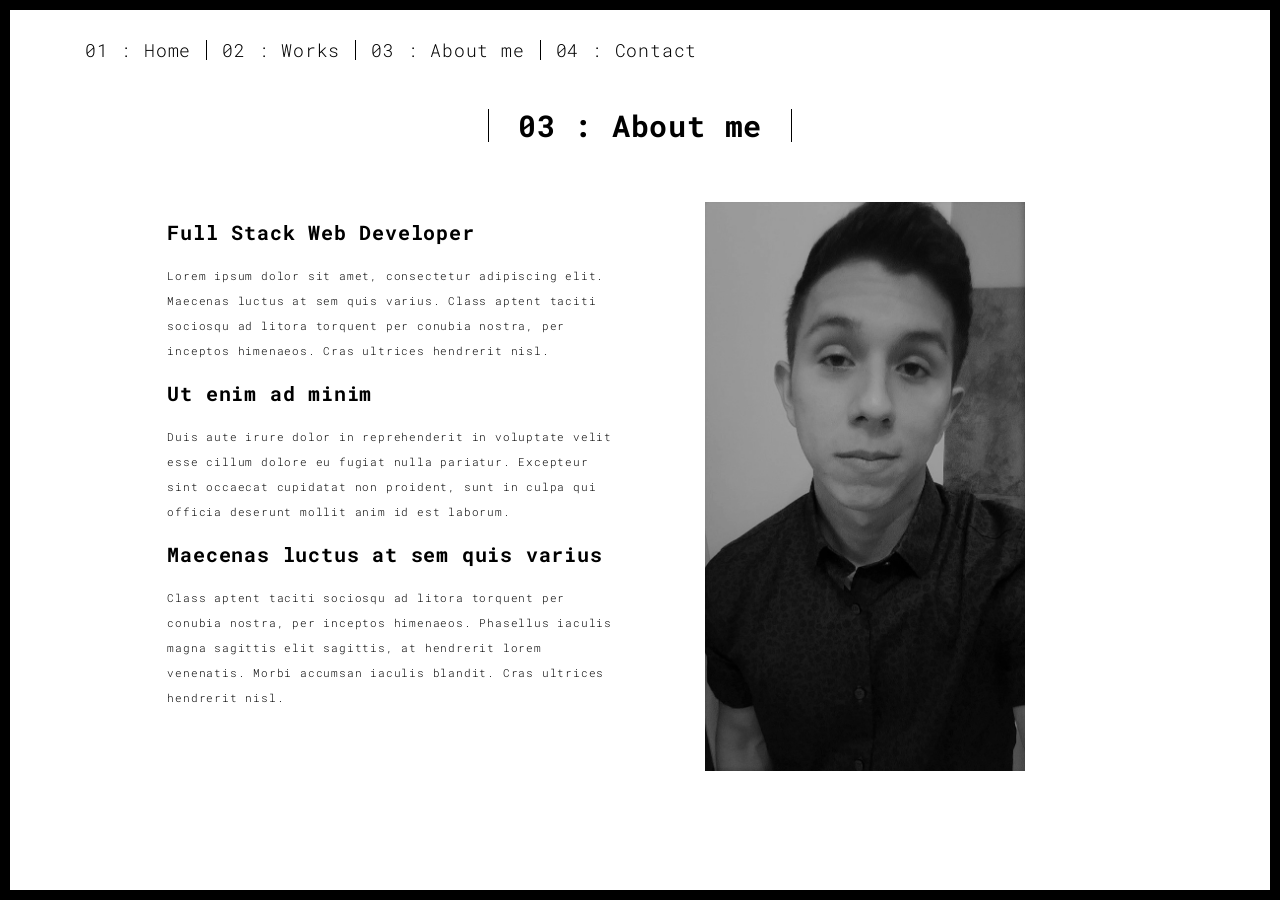
==== commit 29f47653: "Misnumbered pages" ====
--- a/univers/about.html
+++ b/univers/about.html
@@ -54,7 +54,7 @@
       <div class="row">
         <div class="col-xs-12">
           <div class="section-container-spacer text-center">
-            <h1 class="h2">01 : About me</h1>
+            <h1 class="h2">03 : About me</h1>
           </div>
           
           <div class="row">
--- a/univers/main.3f6952e4.css
+++ b/univers/main.3f6952e4.css
@@ -1,9 +1,5150 @@
-@import url(https://fonts.googleapis.com/css?family=Roboto:900|Roboto+Mono:300,400,700);@import url(https://maxcdn.bootstrapcdn.com/font-awesome/4.7.0/css/font-awesome.min.css);/*!
+@import url(https://fonts.googleapis.com/css?family=Roboto:900|Roboto+Mono:300,400,700);
+@import url(https://maxcdn.bootstrapcdn.com/font-awesome/4.7.0/css/font-awesome.min.css); /*!
  * Bootstrap v3.3.7 (http://getbootstrap.com)
  * Copyright 2011-2016 Twitter, Inc.
  * Licensed under MIT (https://github.com/twbs/bootstrap/blob/master/LICENSE)
  */
-/*! normalize.css v3.0.3 | MIT License | github.com/necolas/normalize.css */html{font-family:sans-serif;-ms-text-size-adjust:100%;-webkit-text-size-adjust:100%}body{margin:0}article,aside,details,figcaption,figure,footer,header,hgroup,main,menu,nav,section,summary{display:block}audio,canvas,progress,video{display:inline-block;vertical-align:baseline}audio:not([controls]){display:none;height:0}[hidden],template{display:none}a{background-color:transparent}a:active,a:hover{outline:0}abbr[title]{border-bottom:1px dotted}b,strong{font-weight:700}dfn{font-style:italic}h1{font-size:2em;margin:.67em 0}mark{background:#ff0;color:#000}small{font-size:80%}sub,sup{font-size:75%;line-height:0;position:relative;vertical-align:baseline}sup{top:-.5em}sub{bottom:-.25em}img{border:0}svg:not(:root){overflow:hidden}figure{margin:1em 40px}hr{box-sizing:content-box;height:0}pre{overflow:auto}code,kbd,pre,samp{font-family:monospace,monospace;font-size:1em}button,input,optgroup,select,textarea{color:inherit;font:inherit;margin:0}button{overflow:visible}button,select{text-transform:none}button,html input[type=button],input[type=reset],input[type=submit]{-webkit-appearance:button;cursor:pointer}button[disabled],html input[disabled]{cursor:default}button::-moz-focus-inner,input::-moz-focus-inner{border:0;padding:0}input{line-height:normal}input[type=checkbox],input[type=radio]{box-sizing:border-box;padding:0}input[type=number]::-webkit-inner-spin-button,input[type=number]::-webkit-outer-spin-button{height:auto}input[type=search]{-webkit-appearance:textfield;box-sizing:content-box}input[type=search]::-webkit-search-cancel-button,input[type=search]::-webkit-search-decoration{-webkit-appearance:none}fieldset{border:1px solid silver;margin:0 2px;padding:.35em .625em .75em}textarea{overflow:auto}optgroup{font-weight:700}table{border-collapse:collapse;border-spacing:0}td,th{padding:0}
+/*! normalize.css v3.0.3 | MIT License | github.com/necolas/normalize.css */
+html {
+	font-family: sans-serif;
+	-ms-text-size-adjust: 100%;
+	-webkit-text-size-adjust: 100%;
+}
+body {
+	margin: 0;
+}
+article,
+aside,
+details,
+figcaption,
+figure,
+footer,
+header,
+hgroup,
+main,
+menu,
+nav,
+section,
+summary {
+	display: block;
+}
+audio,
+canvas,
+progress,
+video {
+	display: inline-block;
+	vertical-align: baseline;
+}
+audio:not([controls]) {
+	display: none;
+	height: 0;
+}
+[hidden],
+template {
+	display: none;
+}
+a {
+	background-color: transparent;
+}
+a:active,
+a:hover {
+	outline: 0;
+}
+abbr[title] {
+	border-bottom: 1px dotted;
+}
+b,
+strong {
+	font-weight: 700;
+}
+dfn {
+	font-style: italic;
+}
+h1 {
+	font-size: 2em;
+	margin: .67em 0;
+}
+mark {
+	background: #ff0;
+	color: #000;
+}
+small {
+	font-size: 80%;
+}
+sub,
+sup {
+	font-size: 75%;
+	line-height: 0;
+	position: relative;
+	vertical-align: baseline;
+}
+sup {
+	top: -.5em;
+}
+sub {
+	bottom: -.25em;
+}
+img {
+	border: 0;
+}
+svg:not(:root) {
+	overflow: hidden;
+}
+figure {
+	margin: 1em 40px;
+}
+hr {
+	box-sizing: content-box;
+	height: 0;
+}
+pre {
+	overflow: auto;
+}
+code,
+kbd,
+pre,
+samp {
+	font-family: monospace, monospace;
+	font-size: 1em;
+}
+button,
+input,
+optgroup,
+select,
+textarea {
+	color: inherit;
+	font: inherit;
+	margin: 0;
+}
+button {
+	overflow: visible;
+}
+button,
+select {
+	text-transform: none;
+}
+button,
+html input[type=button],
+input[type=reset],
+input[type=submit] {
+	-webkit-appearance: button;
+	cursor: pointer;
+}
+button[disabled],
+html input[disabled] {
+	cursor: default;
+}
+button::-moz-focus-inner,
+input::-moz-focus-inner {
+	border: 0;
+	padding: 0;
+}
+input {
+	line-height: normal;
+}
+input[type=checkbox],
+input[type=radio] {
+	box-sizing: border-box;
+	padding: 0;
+}
+input[type=number]::-webkit-inner-spin-button,
+input[type=number]::-webkit-outer-spin-button {
+	height: auto;
+}
+input[type=search] {
+	-webkit-appearance: textfield;
+	box-sizing: content-box;
+}
+input[type=search]::-webkit-search-cancel-button,
+input[type=search]::-webkit-search-decoration {
+	-webkit-appearance: none;
+}
+fieldset {
+	border: 1px solid silver;
+	margin: 0 2px;
+	padding: .35em .625em .75em;
+}
+textarea {
+	overflow: auto;
+}
+optgroup {
+	font-weight: 700;
+}
+table {
+	border-collapse: collapse;
+	border-spacing: 0;
+}
+td,
+th {
+	padding: 0;
+}
 
-/*! Source: https://github.com/h5bp/html5-boilerplate/blob/master/src/css/main.css */@media print{*,:after,:before{background:transparent!important;color:#000!important;box-shadow:none!important;text-shadow:none!important}a,a:visited{text-decoration:underline}a[href]:after{content:" (" attr(href) ")"}abbr[title]:after{content:" (" attr(title) ")"}a[href^="#"]:after,a[href^="javascript:"]:after{content:""}blockquote,pre{border:1px solid #999;page-break-inside:avoid}thead{display:table-header-group}img,tr{page-break-inside:avoid}img{max-width:100%!important}h2,h3,p{orphans:3;widows:3}h2,h3{page-break-after:avoid}.navbar{display:none}.btn>.caret,.dropup>.btn>.caret{border-top-color:#000!important}.label{border:1px solid #000}.table{border-collapse:collapse!important}.table td,.table th{background-color:#fff!important}.table-bordered td,.table-bordered th{border:1px solid #ddd!important}}*,:after,:before{-webkit-box-sizing:border-box;-moz-box-sizing:border-box;box-sizing:border-box}html{font-size:10px;-webkit-tap-highlight-color:transparent}body{font-family:Roboto Mono,Helvetica,Arial,sans-serif;font-size:11px;line-height:1.78;color:#000;background-color:#fff}button,input,select,textarea{font-family:inherit;font-size:inherit;line-height:inherit}a{color:#001aff;text-decoration:none}a:focus,a:hover{color:#0012b3;text-decoration:underline}a:focus{outline:5px auto -webkit-focus-ring-color;outline-offset:-2px}figure{margin:0}img{vertical-align:middle}.img-responsive{display:block;max-width:100%;height:auto}.img-rounded{border-radius:0}.img-thumbnail{padding:4px;line-height:1.78;background-color:#fff;border:1px solid #ddd;border-radius:0;-webkit-transition:all .2s ease-in-out;-o-transition:all .2s ease-in-out;transition:all .2s ease-in-out;display:inline-block;max-width:100%;height:auto}.img-circle{border-radius:50%}hr{margin-top:19px;margin-bottom:19px;border:0;border-top:1px solid #eee}.sr-only{position:absolute;width:1px;height:1px;margin:-1px;padding:0;overflow:hidden;clip:rect(0,0,0,0);border:0}.sr-only-focusable:active,.sr-only-focusable:focus{position:static;width:auto;height:auto;margin:0;overflow:visible;clip:auto}[role=button]{cursor:pointer}.h1,.h2,.h3,.h4,.h5,.h6,h1,h2,h3,h4,h5,h6{font-family:Roboto Mono,Helvetica,Arial,sans-serif;font-weight:700;line-height:1.1;color:#000}.h1 .small,.h1 small,.h2 .small,.h2 small,.h3 .small,.h3 small,.h4 .small,.h4 small,.h5 .small,.h5 small,.h6 .small,.h6 small,h1 .small,h1 small,h2 .small,h2 small,h3 .small,h3 small,h4 .small,h4 small,h5 .small,h5 small,h6 .small,h6 small{font-weight:400;line-height:1;color:#777}.h1,.h2,.h3,h1,h2,h3{margin-top:19px;margin-bottom:9.5px}.h1 .small,.h1 small,.h2 .small,.h2 small,.h3 .small,.h3 small,h1 .small,h1 small,h2 .small,h2 small,h3 .small,h3 small{font-size:65%}.h4,.h5,.h6,h4,h5,h6{margin-top:9.5px;margin-bottom:9.5px}.h4 .small,.h4 small,.h5 .small,.h5 small,.h6 .small,.h6 small,h4 .small,h4 small,h5 .small,h5 small,h6 .small,h6 small{font-size:75%}.h1,h1{font-size:70px}.h2,h2{font-size:30px}.h3,h3{font-size:20px}.h4,.h5,h4,h5{font-size:11px}.h6,h6{font-size:10px}p{margin:0 0 9.5px}.lead{margin-bottom:19px;font-size:12px;font-weight:300;line-height:1.4}@media (min-width:768px){.lead{font-size:16.5px}}.small,small{font-size:90%}.mark,mark{background-color:#fcf8e3;padding:.2em}.text-left{text-align:left}.text-right{text-align:right}.text-center{text-align:center}.text-justify{text-align:justify}.text-nowrap{white-space:nowrap}.text-lowercase{text-transform:lowercase}.initialism,.text-uppercase{text-transform:uppercase}.text-capitalize{text-transform:capitalize}.text-muted{color:#777}.text-primary{color:#001aff}a.text-primary:focus,a.text-primary:hover{color:#0015cc}.text-success{color:#fff}a.text-success:focus,a.text-success:hover{color:#e6e6e6}.text-info{color:#31708f}a.text-info:focus,a.text-info:hover{color:#245269}.text-warning{color:#8a6d3b}a.text-warning:focus,a.text-warning:hover{color:#66512c}.text-danger{color:#fff}a.text-danger:focus,a.text-danger:hover{color:#e6e6e6}.bg-primary{color:#fff;background-color:#001aff}a.bg-primary:focus,a.bg-primary:hover{background-color:#0015cc}.bg-success,a.bg-success:focus,a.bg-success:hover{background-color:#000}.bg-info{background-color:#d9edf7}a.bg-info:focus,a.bg-info:hover{background-color:#afd9ee}.bg-warning{background-color:#fcf8e3}a.bg-warning:focus,a.bg-warning:hover{background-color:#f7ecb5}.bg-danger{background-color:red}a.bg-danger:focus,a.bg-danger:hover{background-color:#c00}.page-header{padding-bottom:8.5px;margin:38px 0 19px;border-bottom:1px solid #eee}ol,ul{margin-top:0;margin-bottom:9.5px}ol ol,ol ul,ul ol,ul ul{margin-bottom:0}.list-inline,.list-unstyled{padding-left:0;list-style:none}.list-inline{margin-left:-5px}.list-inline>li{display:inline-block;padding-left:5px;padding-right:5px}dl{margin-top:0;margin-bottom:19px}dd,dt{line-height:1.78}dt{font-weight:700}dd{margin-left:0}.dl-horizontal dd:after,.dl-horizontal dd:before{content:" ";display:table}.dl-horizontal dd:after{clear:both}@media (min-width:768px){.dl-horizontal dt{float:left;width:160px;clear:left;text-align:right;overflow:hidden;text-overflow:ellipsis;white-space:nowrap}.dl-horizontal dd{margin-left:180px}}abbr[data-original-title],abbr[title]{cursor:help;border-bottom:1px dotted #777}.initialism{font-size:90%}blockquote{padding:9.5px 19px;margin:0 0 19px;font-size:13.75px;border-left:5px solid #eee}blockquote ol:last-child,blockquote p:last-child,blockquote ul:last-child{margin-bottom:0}blockquote .small,blockquote footer,blockquote small{display:block;font-size:80%;line-height:1.78;color:#777}blockquote .small:before,blockquote footer:before,blockquote small:before{content:"\2014   \A0"}.blockquote-reverse,blockquote.pull-right{padding-right:15px;padding-left:0;border-right:5px solid #eee;border-left:0;text-align:right}.blockquote-reverse .small:before,.blockquote-reverse footer:before,.blockquote-reverse small:before,blockquote.pull-right .small:before,blockquote.pull-right footer:before,blockquote.pull-right small:before{content:""}.blockquote-reverse .small:after,.blockquote-reverse footer:after,.blockquote-reverse small:after,blockquote.pull-right .small:after,blockquote.pull-right footer:after,blockquote.pull-right small:after{content:"\A0   \2014"}address{margin-bottom:19px;font-style:normal;line-height:1.78}code,kbd,pre,samp{font-family:Menlo,Monaco,Consolas,Courier New,monospace}code{color:#c7254e;background-color:#f9f2f4}code,kbd{padding:2px 4px;font-size:90%;border-radius:0}kbd{color:#fff;background-color:#333;box-shadow:inset 0 -1px 0 rgba(0,0,0,.25)}kbd kbd{padding:0;font-size:100%;font-weight:700;box-shadow:none}pre{display:block;padding:9px;margin:0 0 9.5px;font-size:10px;line-height:1.78;word-break:break-all;word-wrap:break-word;color:#333;background-color:#f5f5f5;border:1px solid #ccc;border-radius:0}pre code{padding:0;font-size:inherit;color:inherit;white-space:pre-wrap;background-color:transparent;border-radius:0}.pre-scrollable{max-height:340px;overflow-y:scroll}.container{margin-right:auto;margin-left:auto;padding-left:15px;padding-right:15px}.container:after,.container:before{content:" ";display:table}.container:after{clear:both}@media (min-width:768px){.container{width:750px}}@media (min-width:992px){.container{width:970px}}@media (min-width:1200px){.container{width:1170px}}.container-fluid{margin-right:auto;margin-left:auto;padding-left:15px;padding-right:15px}.container-fluid:after,.container-fluid:before{content:" ";display:table}.container-fluid:after{clear:both}.row{margin-left:-15px;margin-right:-15px}.row:after,.row:before{content:" ";display:table}.row:after{clear:both}.col-lg-1,.col-lg-2,.col-lg-3,.col-lg-4,.col-lg-5,.col-lg-6,.col-lg-7,.col-lg-8,.col-lg-9,.col-lg-10,.col-lg-11,.col-lg-12,.col-md-1,.col-md-2,.col-md-3,.col-md-4,.col-md-5,.col-md-6,.col-md-7,.col-md-8,.col-md-9,.col-md-10,.col-md-11,.col-md-12,.col-sm-1,.col-sm-2,.col-sm-3,.col-sm-4,.col-sm-5,.col-sm-6,.col-sm-7,.col-sm-8,.col-sm-9,.col-sm-10,.col-sm-11,.col-sm-12,.col-xs-1,.col-xs-2,.col-xs-3,.col-xs-4,.col-xs-5,.col-xs-6,.col-xs-7,.col-xs-8,.col-xs-9,.col-xs-10,.col-xs-11,.col-xs-12{position:relative;min-height:1px;padding-left:15px;padding-right:15px}.col-xs-1,.col-xs-2,.col-xs-3,.col-xs-4,.col-xs-5,.col-xs-6,.col-xs-7,.col-xs-8,.col-xs-9,.col-xs-10,.col-xs-11,.col-xs-12{float:left}.col-xs-1{width:8.33333%}.col-xs-2{width:16.66667%}.col-xs-3{width:25%}.col-xs-4{width:33.33333%}.col-xs-5{width:41.66667%}.col-xs-6{width:50%}.col-xs-7{width:58.33333%}.col-xs-8{width:66.66667%}.col-xs-9{width:75%}.col-xs-10{width:83.33333%}.col-xs-11{width:91.66667%}.col-xs-12{width:100%}.col-xs-pull-0{right:auto}.col-xs-pull-1{right:8.33333%}.col-xs-pull-2{right:16.66667%}.col-xs-pull-3{right:25%}.col-xs-pull-4{right:33.33333%}.col-xs-pull-5{right:41.66667%}.col-xs-pull-6{right:50%}.col-xs-pull-7{right:58.33333%}.col-xs-pull-8{right:66.66667%}.col-xs-pull-9{right:75%}.col-xs-pull-10{right:83.33333%}.col-xs-pull-11{right:91.66667%}.col-xs-pull-12{right:100%}.col-xs-push-0{left:auto}.col-xs-push-1{left:8.33333%}.col-xs-push-2{left:16.66667%}.col-xs-push-3{left:25%}.col-xs-push-4{left:33.33333%}.col-xs-push-5{left:41.66667%}.col-xs-push-6{left:50%}.col-xs-push-7{left:58.33333%}.col-xs-push-8{left:66.66667%}.col-xs-push-9{left:75%}.col-xs-push-10{left:83.33333%}.col-xs-push-11{left:91.66667%}.col-xs-push-12{left:100%}.col-xs-offset-0{margin-left:0}.col-xs-offset-1{margin-left:8.33333%}.col-xs-offset-2{margin-left:16.66667%}.col-xs-offset-3{margin-left:25%}.col-xs-offset-4{margin-left:33.33333%}.col-xs-offset-5{margin-left:41.66667%}.col-xs-offset-6{margin-left:50%}.col-xs-offset-7{margin-left:58.33333%}.col-xs-offset-8{margin-left:66.66667%}.col-xs-offset-9{margin-left:75%}.col-xs-offset-10{margin-left:83.33333%}.col-xs-offset-11{margin-left:91.66667%}.col-xs-offset-12{margin-left:100%}@media (min-width:768px){.col-sm-1,.col-sm-2,.col-sm-3,.col-sm-4,.col-sm-5,.col-sm-6,.col-sm-7,.col-sm-8,.col-sm-9,.col-sm-10,.col-sm-11,.col-sm-12{float:left}.col-sm-1{width:8.33333%}.col-sm-2{width:16.66667%}.col-sm-3{width:25%}.col-sm-4{width:33.33333%}.col-sm-5{width:41.66667%}.col-sm-6{width:50%}.col-sm-7{width:58.33333%}.col-sm-8{width:66.66667%}.col-sm-9{width:75%}.col-sm-10{width:83.33333%}.col-sm-11{width:91.66667%}.col-sm-12{width:100%}.col-sm-pull-0{right:auto}.col-sm-pull-1{right:8.33333%}.col-sm-pull-2{right:16.66667%}.col-sm-pull-3{right:25%}.col-sm-pull-4{right:33.33333%}.col-sm-pull-5{right:41.66667%}.col-sm-pull-6{right:50%}.col-sm-pull-7{right:58.33333%}.col-sm-pull-8{right:66.66667%}.col-sm-pull-9{right:75%}.col-sm-pull-10{right:83.33333%}.col-sm-pull-11{right:91.66667%}.col-sm-pull-12{right:100%}.col-sm-push-0{left:auto}.col-sm-push-1{left:8.33333%}.col-sm-push-2{left:16.66667%}.col-sm-push-3{left:25%}.col-sm-push-4{left:33.33333%}.col-sm-push-5{left:41.66667%}.col-sm-push-6{left:50%}.col-sm-push-7{left:58.33333%}.col-sm-push-8{left:66.66667%}.col-sm-push-9{left:75%}.col-sm-push-10{left:83.33333%}.col-sm-push-11{left:91.66667%}.col-sm-push-12{left:100%}.col-sm-offset-0{margin-left:0}.col-sm-offset-1{margin-left:8.33333%}.col-sm-offset-2{margin-left:16.66667%}.col-sm-offset-3{margin-left:25%}.col-sm-offset-4{margin-left:33.33333%}.col-sm-offset-5{margin-left:41.66667%}.col-sm-offset-6{margin-left:50%}.col-sm-offset-7{margin-left:58.33333%}.col-sm-offset-8{margin-left:66.66667%}.col-sm-offset-9{margin-left:75%}.col-sm-offset-10{margin-left:83.33333%}.col-sm-offset-11{margin-left:91.66667%}.col-sm-offset-12{margin-left:100%}}@media (min-width:992px){.col-md-1,.col-md-2,.col-md-3,.col-md-4,.col-md-5,.col-md-6,.col-md-7,.col-md-8,.col-md-9,.col-md-10,.col-md-11,.col-md-12{float:left}.col-md-1{width:8.33333%}.col-md-2{width:16.66667%}.col-md-3{width:25%}.col-md-4{width:33.33333%}.col-md-5{width:41.66667%}.col-md-6{width:50%}.col-md-7{width:58.33333%}.col-md-8{width:66.66667%}.col-md-9{width:75%}.col-md-10{width:83.33333%}.col-md-11{width:91.66667%}.col-md-12{width:100%}.col-md-pull-0{right:auto}.col-md-pull-1{right:8.33333%}.col-md-pull-2{right:16.66667%}.col-md-pull-3{right:25%}.col-md-pull-4{right:33.33333%}.col-md-pull-5{right:41.66667%}.col-md-pull-6{right:50%}.col-md-pull-7{right:58.33333%}.col-md-pull-8{right:66.66667%}.col-md-pull-9{right:75%}.col-md-pull-10{right:83.33333%}.col-md-pull-11{right:91.66667%}.col-md-pull-12{right:100%}.col-md-push-0{left:auto}.col-md-push-1{left:8.33333%}.col-md-push-2{left:16.66667%}.col-md-push-3{left:25%}.col-md-push-4{left:33.33333%}.col-md-push-5{left:41.66667%}.col-md-push-6{left:50%}.col-md-push-7{left:58.33333%}.col-md-push-8{left:66.66667%}.col-md-push-9{left:75%}.col-md-push-10{left:83.33333%}.col-md-push-11{left:91.66667%}.col-md-push-12{left:100%}.col-md-offset-0{margin-left:0}.col-md-offset-1{margin-left:8.33333%}.col-md-offset-2{margin-left:16.66667%}.col-md-offset-3{margin-left:25%}.col-md-offset-4{margin-left:33.33333%}.col-md-offset-5{margin-left:41.66667%}.col-md-offset-6{margin-left:50%}.col-md-offset-7{margin-left:58.33333%}.col-md-offset-8{margin-left:66.66667%}.col-md-offset-9{margin-left:75%}.col-md-offset-10{margin-left:83.33333%}.col-md-offset-11{margin-left:91.66667%}.col-md-offset-12{margin-left:100%}}@media (min-width:1200px){.col-lg-1,.col-lg-2,.col-lg-3,.col-lg-4,.col-lg-5,.col-lg-6,.col-lg-7,.col-lg-8,.col-lg-9,.col-lg-10,.col-lg-11,.col-lg-12{float:left}.col-lg-1{width:8.33333%}.col-lg-2{width:16.66667%}.col-lg-3{width:25%}.col-lg-4{width:33.33333%}.col-lg-5{width:41.66667%}.col-lg-6{width:50%}.col-lg-7{width:58.33333%}.col-lg-8{width:66.66667%}.col-lg-9{width:75%}.col-lg-10{width:83.33333%}.col-lg-11{width:91.66667%}.col-lg-12{width:100%}.col-lg-pull-0{right:auto}.col-lg-pull-1{right:8.33333%}.col-lg-pull-2{right:16.66667%}.col-lg-pull-3{right:25%}.col-lg-pull-4{right:33.33333%}.col-lg-pull-5{right:41.66667%}.col-lg-pull-6{right:50%}.col-lg-pull-7{right:58.33333%}.col-lg-pull-8{right:66.66667%}.col-lg-pull-9{right:75%}.col-lg-pull-10{right:83.33333%}.col-lg-pull-11{right:91.66667%}.col-lg-pull-12{right:100%}.col-lg-push-0{left:auto}.col-lg-push-1{left:8.33333%}.col-lg-push-2{left:16.66667%}.col-lg-push-3{left:25%}.col-lg-push-4{left:33.33333%}.col-lg-push-5{left:41.66667%}.col-lg-push-6{left:50%}.col-lg-push-7{left:58.33333%}.col-lg-push-8{left:66.66667%}.col-lg-push-9{left:75%}.col-lg-push-10{left:83.33333%}.col-lg-push-11{left:91.66667%}.col-lg-push-12{left:100%}.col-lg-offset-0{margin-left:0}.col-lg-offset-1{margin-left:8.33333%}.col-lg-offset-2{margin-left:16.66667%}.col-lg-offset-3{margin-left:25%}.col-lg-offset-4{margin-left:33.33333%}.col-lg-offset-5{margin-left:41.66667%}.col-lg-offset-6{margin-left:50%}.col-lg-offset-7{margin-left:58.33333%}.col-lg-offset-8{margin-left:66.66667%}.col-lg-offset-9{margin-left:75%}.col-lg-offset-10{margin-left:83.33333%}.col-lg-offset-11{margin-left:91.66667%}.col-lg-offset-12{margin-left:100%}}table{background-color:transparent}caption{padding-top:8px;padding-bottom:8px;color:#777}caption,th{text-align:left}.table{width:100%;max-width:100%;margin-bottom:19px}.table>tbody>tr>td,.table>tbody>tr>th,.table>tfoot>tr>td,.table>tfoot>tr>th,.table>thead>tr>td,.table>thead>tr>th{padding:8px;line-height:1.78;vertical-align:top;border-top:1px solid #ddd}.table>thead>tr>th{vertical-align:bottom;border-bottom:2px solid #ddd}.table>caption+thead>tr:first-child>td,.table>caption+thead>tr:first-child>th,.table>colgroup+thead>tr:first-child>td,.table>colgroup+thead>tr:first-child>th,.table>thead:first-child>tr:first-child>td,.table>thead:first-child>tr:first-child>th{border-top:0}.table>tbody+tbody{border-top:2px solid #ddd}.table .table{background-color:#fff}.table-condensed>tbody>tr>td,.table-condensed>tbody>tr>th,.table-condensed>tfoot>tr>td,.table-condensed>tfoot>tr>th,.table-condensed>thead>tr>td,.table-condensed>thead>tr>th{padding:5px}.table-bordered,.table-bordered>tbody>tr>td,.table-bordered>tbody>tr>th,.table-bordered>tfoot>tr>td,.table-bordered>tfoot>tr>th,.table-bordered>thead>tr>td,.table-bordered>thead>tr>th{border:1px solid #ddd}.table-bordered>thead>tr>td,.table-bordered>thead>tr>th{border-bottom-width:2px}.table-striped>tbody>tr:nth-of-type(odd){background-color:#f9f9f9}.table-hover>tbody>tr:hover{background-color:#f5f5f5}table col[class*=col-]{position:static;float:none;display:table-column}table td[class*=col-],table th[class*=col-]{position:static;float:none;display:table-cell}.table>tbody>tr.active>td,.table>tbody>tr.active>th,.table>tbody>tr>td.active,.table>tbody>tr>th.active,.table>tfoot>tr.active>td,.table>tfoot>tr.active>th,.table>tfoot>tr>td.active,.table>tfoot>tr>th.active,.table>thead>tr.active>td,.table>thead>tr.active>th,.table>thead>tr>td.active,.table>thead>tr>th.active{background-color:#f5f5f5}.table-hover>tbody>tr.active:hover>td,.table-hover>tbody>tr.active:hover>th,.table-hover>tbody>tr:hover>.active,.table-hover>tbody>tr>td.active:hover,.table-hover>tbody>tr>th.active:hover{background-color:#e8e8e8}.table-hover>tbody>tr.success:hover>td,.table-hover>tbody>tr.success:hover>th,.table-hover>tbody>tr:hover>.success,.table-hover>tbody>tr>td.success:hover,.table-hover>tbody>tr>th.success:hover,.table>tbody>tr.success>td,.table>tbody>tr.success>th,.table>tbody>tr>td.success,.table>tbody>tr>th.success,.table>tfoot>tr.success>td,.table>tfoot>tr.success>th,.table>tfoot>tr>td.success,.table>tfoot>tr>th.success,.table>thead>tr.success>td,.table>thead>tr.success>th,.table>thead>tr>td.success,.table>thead>tr>th.success{background-color:#000}.table>tbody>tr.info>td,.table>tbody>tr.info>th,.table>tbody>tr>td.info,.table>tbody>tr>th.info,.table>tfoot>tr.info>td,.table>tfoot>tr.info>th,.table>tfoot>tr>td.info,.table>tfoot>tr>th.info,.table>thead>tr.info>td,.table>thead>tr.info>th,.table>thead>tr>td.info,.table>thead>tr>th.info{background-color:#d9edf7}.table-hover>tbody>tr.info:hover>td,.table-hover>tbody>tr.info:hover>th,.table-hover>tbody>tr:hover>.info,.table-hover>tbody>tr>td.info:hover,.table-hover>tbody>tr>th.info:hover{background-color:#c4e3f3}.table>tbody>tr.warning>td,.table>tbody>tr.warning>th,.table>tbody>tr>td.warning,.table>tbody>tr>th.warning,.table>tfoot>tr.warning>td,.table>tfoot>tr.warning>th,.table>tfoot>tr>td.warning,.table>tfoot>tr>th.warning,.table>thead>tr.warning>td,.table>thead>tr.warning>th,.table>thead>tr>td.warning,.table>thead>tr>th.warning{background-color:#fcf8e3}.table-hover>tbody>tr.warning:hover>td,.table-hover>tbody>tr.warning:hover>th,.table-hover>tbody>tr:hover>.warning,.table-hover>tbody>tr>td.warning:hover,.table-hover>tbody>tr>th.warning:hover{background-color:#faf2cc}.table>tbody>tr.danger>td,.table>tbody>tr.danger>th,.table>tbody>tr>td.danger,.table>tbody>tr>th.danger,.table>tfoot>tr.danger>td,.table>tfoot>tr.danger>th,.table>tfoot>tr>td.danger,.table>tfoot>tr>th.danger,.table>thead>tr.danger>td,.table>thead>tr.danger>th,.table>thead>tr>td.danger,.table>thead>tr>th.danger{background-color:red}.table-hover>tbody>tr.danger:hover>td,.table-hover>tbody>tr.danger:hover>th,.table-hover>tbody>tr:hover>.danger,.table-hover>tbody>tr>td.danger:hover,.table-hover>tbody>tr>th.danger:hover{background-color:#e60000}.table-responsive{overflow-x:auto;min-height:.01%}@media screen and (max-width:767px){.table-responsive{width:100%;margin-bottom:14.25px;overflow-y:hidden;-ms-overflow-style:-ms-autohiding-scrollbar;border:1px solid #ddd}.table-responsive>.table{margin-bottom:0}.table-responsive>.table>tbody>tr>td,.table-responsive>.table>tbody>tr>th,.table-responsive>.table>tfoot>tr>td,.table-responsive>.table>tfoot>tr>th,.table-responsive>.table>thead>tr>td,.table-responsive>.table>thead>tr>th{white-space:nowrap}.table-responsive>.table-bordered{border:0}.table-responsive>.table-bordered>tbody>tr>td:first-child,.table-responsive>.table-bordered>tbody>tr>th:first-child,.table-responsive>.table-bordered>tfoot>tr>td:first-child,.table-responsive>.table-bordered>tfoot>tr>th:first-child,.table-responsive>.table-bordered>thead>tr>td:first-child,.table-responsive>.table-bordered>thead>tr>th:first-child{border-left:0}.table-responsive>.table-bordered>tbody>tr>td:last-child,.table-responsive>.table-bordered>tbody>tr>th:last-child,.table-responsive>.table-bordered>tfoot>tr>td:last-child,.table-responsive>.table-bordered>tfoot>tr>th:last-child,.table-responsive>.table-bordered>thead>tr>td:last-child,.table-responsive>.table-bordered>thead>tr>th:last-child{border-right:0}.table-responsive>.table-bordered>tbody>tr:last-child>td,.table-responsive>.table-bordered>tbody>tr:last-child>th,.table-responsive>.table-bordered>tfoot>tr:last-child>td,.table-responsive>.table-bordered>tfoot>tr:last-child>th{border-bottom:0}}fieldset{margin:0;min-width:0}fieldset,legend{padding:0;border:0}legend{display:block;width:100%;margin-bottom:19px;font-size:16.5px;line-height:inherit;color:#333;border-bottom:1px solid #e5e5e5}label{display:inline-block;max-width:100%;margin-bottom:5px;font-weight:700}input[type=search]{-webkit-box-sizing:border-box;-moz-box-sizing:border-box;box-sizing:border-box}input[type=checkbox],input[type=radio]{margin:4px 0 0;margin-top:1px\9;line-height:normal}input[type=file]{display:block}input[type=range]{display:block;width:100%}select[multiple],select[size]{height:auto}input[type=checkbox]:focus,input[type=file]:focus,input[type=radio]:focus{outline:5px auto -webkit-focus-ring-color;outline-offset:-2px}output{padding-top:9px}.form-control,output{display:block;font-size:11px;line-height:1.78;color:#555}.form-control{width:100%;height:40px;padding:8px 14px;background-color:#fff;background-image:none;border:1px solid #000;border-radius:0;-webkit-box-shadow:inset 0 1px 1px rgba(0,0,0,.075);box-shadow:inset 0 1px 1px rgba(0,0,0,.075);-webkit-transition:border-color .15s ease-in-out,box-shadow .15s ease-in-out;-o-transition:border-color ease-in-out .15s,box-shadow ease-in-out .15s;transition:border-color .15s ease-in-out,box-shadow .15s ease-in-out}.form-control:focus{border-color:#66afe9;-webkit-box-shadow:inset 0 1px 1px rgba(0,0,0,.075),0 0 8px rgba(102,175,233,.6);box-shadow:inset 0 1px 1px rgba(0,0,0,.075),0 0 8px rgba(102,175,233,.6)}.form-control::-moz-placeholder{color:#999;opacity:1}.form-control:-ms-input-placeholder{color:#999}.form-control::-webkit-input-placeholder{color:#999}.form-control::-ms-expand{border:0;background-color:transparent}.form-control[disabled],.form-control[readonly],fieldset[disabled] .form-control{background-color:#eee;opacity:1}.form-control[disabled],fieldset[disabled] .form-control{cursor:not-allowed}textarea.form-control{height:auto}input[type=search]{-webkit-appearance:none}@media screen and (-webkit-min-device-pixel-ratio:0){input[type=date].form-control,input[type=datetime-local].form-control,input[type=month].form-control,input[type=time].form-control{line-height:40px}.input-group-sm>.input-group-btn>input[type=date].btn,.input-group-sm>.input-group-btn>input[type=datetime-local].btn,.input-group-sm>.input-group-btn>input[type=month].btn,.input-group-sm>.input-group-btn>input[type=time].btn,.input-group-sm>input[type=date].form-control,.input-group-sm>input[type=date].input-group-addon,.input-group-sm>input[type=datetime-local].form-control,.input-group-sm>input[type=datetime-local].input-group-addon,.input-group-sm>input[type=month].form-control,.input-group-sm>input[type=month].input-group-addon,.input-group-sm>input[type=time].form-control,.input-group-sm>input[type=time].input-group-addon,.input-group-sm input[type=date],.input-group-sm input[type=datetime-local],.input-group-sm input[type=month],.input-group-sm input[type=time],input[type=date].input-sm,input[type=datetime-local].input-sm,input[type=month].input-sm,input[type=time].input-sm{line-height:27px}.input-group-lg>.input-group-btn>input[type=date].btn,.input-group-lg>.input-group-btn>input[type=datetime-local].btn,.input-group-lg>.input-group-btn>input[type=month].btn,.input-group-lg>.input-group-btn>input[type=time].btn,.input-group-lg>input[type=date].form-control,.input-group-lg>input[type=date].input-group-addon,.input-group-lg>input[type=datetime-local].form-control,.input-group-lg>input[type=datetime-local].input-group-addon,.input-group-lg>input[type=month].form-control,.input-group-lg>input[type=month].input-group-addon,.input-group-lg>input[type=time].form-control,.input-group-lg>input[type=time].input-group-addon,.input-group-lg input[type=date],.input-group-lg input[type=datetime-local],.input-group-lg input[type=month],.input-group-lg input[type=time],input[type=date].input-lg,input[type=datetime-local].input-lg,input[type=month].input-lg,input[type=time].input-lg{line-height:41px}}.form-group{margin-bottom:15px}.checkbox,.radio{position:relative;display:block;margin-top:10px;margin-bottom:10px}.checkbox label,.radio label{min-height:19px;padding-left:20px;margin-bottom:0;font-weight:400;cursor:pointer}.checkbox-inline input[type=checkbox],.checkbox input[type=checkbox],.radio-inline input[type=radio],.radio input[type=radio]{position:absolute;margin-left:-20px;margin-top:4px\9}.checkbox+.checkbox,.radio+.radio{margin-top:-5px}.checkbox-inline,.radio-inline{position:relative;display:inline-block;padding-left:20px;margin-bottom:0;vertical-align:middle;font-weight:400;cursor:pointer}.checkbox-inline+.checkbox-inline,.radio-inline+.radio-inline{margin-top:0;margin-left:10px}.checkbox-inline.disabled,.checkbox.disabled label,.radio-inline.disabled,.radio.disabled label,fieldset[disabled] .checkbox-inline,fieldset[disabled] .checkbox label,fieldset[disabled] .radio-inline,fieldset[disabled] .radio label,fieldset[disabled] input[type=checkbox],fieldset[disabled] input[type=radio],input[type=checkbox].disabled,input[type=checkbox][disabled],input[type=radio].disabled,input[type=radio][disabled]{cursor:not-allowed}.form-control-static{padding-top:9px;padding-bottom:9px;margin-bottom:0;min-height:30px}.form-control-static.input-lg,.form-control-static.input-sm,.input-group-lg>.form-control-static.form-control,.input-group-lg>.form-control-static.input-group-addon,.input-group-lg>.input-group-btn>.form-control-static.btn,.input-group-sm>.form-control-static.form-control,.input-group-sm>.form-control-static.input-group-addon,.input-group-sm>.input-group-btn>.form-control-static.btn{padding-left:0;padding-right:0}.input-group-sm>.form-control,.input-group-sm>.input-group-addon,.input-group-sm>.input-group-btn>.btn,.input-sm{height:27px;padding:5px 10px;font-size:10px;line-height:1.5;border-radius:0}.input-group-sm>.input-group-btn>select.btn,.input-group-sm>select.form-control,.input-group-sm>select.input-group-addon,select.input-sm{height:27px;line-height:27px}.input-group-sm>.input-group-btn>select[multiple].btn,.input-group-sm>.input-group-btn>textarea.btn,.input-group-sm>select[multiple].form-control,.input-group-sm>select[multiple].input-group-addon,.input-group-sm>textarea.form-control,.input-group-sm>textarea.input-group-addon,select[multiple].input-sm,textarea.input-sm{height:auto}.form-group-sm .form-control{height:27px;padding:5px 10px;font-size:10px;line-height:1.5;border-radius:0}.form-group-sm select.form-control{height:27px;line-height:27px}.form-group-sm select[multiple].form-control,.form-group-sm textarea.form-control{height:auto}.form-group-sm .form-control-static{height:27px;min-height:29px;padding:6px 10px;font-size:10px;line-height:1.5}.input-group-lg>.form-control,.input-group-lg>.input-group-addon,.input-group-lg>.input-group-btn>.btn,.input-lg{height:41px;padding:10px 16px;font-size:14px;line-height:1.33333;border-radius:0}.input-group-lg>.input-group-btn>select.btn,.input-group-lg>select.form-control,.input-group-lg>select.input-group-addon,select.input-lg{height:41px;line-height:41px}.input-group-lg>.input-group-btn>select[multiple].btn,.input-group-lg>.input-group-btn>textarea.btn,.input-group-lg>select[multiple].form-control,.input-group-lg>select[multiple].input-group-addon,.input-group-lg>textarea.form-control,.input-group-lg>textarea.input-group-addon,select[multiple].input-lg,textarea.input-lg{height:auto}.form-group-lg .form-control{height:41px;padding:10px 16px;font-size:14px;line-height:1.33333;border-radius:0}.form-group-lg select.form-control{height:41px;line-height:41px}.form-group-lg select[multiple].form-control,.form-group-lg textarea.form-control{height:auto}.form-group-lg .form-control-static{height:41px;min-height:33px;padding:11px 16px;font-size:14px;line-height:1.33333}.has-feedback{position:relative}.has-feedback .form-control{padding-right:50px}.form-control-feedback{position:absolute;top:0;right:0;z-index:2;display:block;width:40px;height:40px;line-height:40px;text-align:center;pointer-events:none}.form-group-lg .form-control+.form-control-feedback,.input-group-lg+.form-control-feedback,.input-group-lg>.form-control+.form-control-feedback,.input-group-lg>.input-group-addon+.form-control-feedback,.input-group-lg>.input-group-btn>.btn+.form-control-feedback,.input-lg+.form-control-feedback{width:41px;height:41px;line-height:41px}.form-group-sm .form-control+.form-control-feedback,.input-group-sm+.form-control-feedback,.input-group-sm>.form-control+.form-control-feedback,.input-group-sm>.input-group-addon+.form-control-feedback,.input-group-sm>.input-group-btn>.btn+.form-control-feedback,.input-sm+.form-control-feedback{width:27px;height:27px;line-height:27px}.has-success .checkbox,.has-success .checkbox-inline,.has-success.checkbox-inline label,.has-success.checkbox label,.has-success .control-label,.has-success .help-block,.has-success .radio,.has-success .radio-inline,.has-success.radio-inline label,.has-success.radio label{color:#fff}.has-success .form-control{border-color:#fff;-webkit-box-shadow:inset 0 1px 1px rgba(0,0,0,.075);box-shadow:inset 0 1px 1px rgba(0,0,0,.075)}.has-success .form-control:focus{border-color:#e6e6e6;-webkit-box-shadow:inset 0 1px 1px rgba(0,0,0,.075),0 0 6px #fff;box-shadow:inset 0 1px 1px rgba(0,0,0,.075),0 0 6px #fff}.has-success .input-group-addon{color:#fff;border-color:#fff;background-color:#000}.has-success .form-control-feedback{color:#fff}.has-warning .checkbox,.has-warning .checkbox-inline,.has-warning.checkbox-inline label,.has-warning.checkbox label,.has-warning .control-label,.has-warning .help-block,.has-warning .radio,.has-warning .radio-inline,.has-warning.radio-inline label,.has-warning.radio label{color:#8a6d3b}.has-warning .form-control{border-color:#8a6d3b;-webkit-box-shadow:inset 0 1px 1px rgba(0,0,0,.075);box-shadow:inset 0 1px 1px rgba(0,0,0,.075)}.has-warning .form-control:focus{border-color:#66512c;-webkit-box-shadow:inset 0 1px 1px rgba(0,0,0,.075),0 0 6px #c0a16b;box-shadow:inset 0 1px 1px rgba(0,0,0,.075),0 0 6px #c0a16b}.has-warning .input-group-addon{color:#8a6d3b;border-color:#8a6d3b;background-color:#fcf8e3}.has-warning .form-control-feedback{color:#8a6d3b}.has-error .checkbox,.has-error .checkbox-inline,.has-error.checkbox-inline label,.has-error.checkbox label,.has-error .control-label,.has-error .help-block,.has-error .radio,.has-error .radio-inline,.has-error.radio-inline label,.has-error.radio label{color:#fff}.has-error .form-control{border-color:#fff;-webkit-box-shadow:inset 0 1px 1px rgba(0,0,0,.075);box-shadow:inset 0 1px 1px rgba(0,0,0,.075)}.has-error .form-control:focus{border-color:#e6e6e6;-webkit-box-shadow:inset 0 1px 1px rgba(0,0,0,.075),0 0 6px #fff;box-shadow:inset 0 1px 1px rgba(0,0,0,.075),0 0 6px #fff}.has-error .input-group-addon{color:#fff;border-color:#fff;background-color:red}.has-error .form-control-feedback{color:#fff}.has-feedback label~.form-control-feedback{top:24px}.has-feedback label.sr-only~.form-control-feedback{top:0}.help-block{display:block;margin-top:5px;margin-bottom:10px;color:#404040}@media (min-width:768px){.form-inline .form-group{display:inline-block;margin-bottom:0;vertical-align:middle}.form-inline .form-control{display:inline-block;width:auto;vertical-align:middle}.form-inline .form-control-static{display:inline-block}.form-inline .input-group{display:inline-table;vertical-align:middle}.form-inline .input-group .form-control,.form-inline .input-group .input-group-addon,.form-inline .input-group .input-group-btn{width:auto}.form-inline .input-group>.form-control{width:100%}.form-inline .control-label{margin-bottom:0;vertical-align:middle}.form-inline .checkbox,.form-inline .radio{display:inline-block;margin-top:0;margin-bottom:0;vertical-align:middle}.form-inline .checkbox label,.form-inline .radio label{padding-left:0}.form-inline .checkbox input[type=checkbox],.form-inline .radio input[type=radio]{position:relative;margin-left:0}.form-inline .has-feedback .form-control-feedback{top:0}}.form-horizontal .checkbox,.form-horizontal .checkbox-inline,.form-horizontal .radio,.form-horizontal .radio-inline{margin-top:0;margin-bottom:0;padding-top:9px}.form-horizontal .checkbox,.form-horizontal .radio{min-height:28px}.form-horizontal .form-group{margin-left:-15px;margin-right:-15px}.form-horizontal .form-group:after,.form-horizontal .form-group:before{content:" ";display:table}.form-horizontal .form-group:after{clear:both}@media (min-width:768px){.form-horizontal .control-label{text-align:right;margin-bottom:0;padding-top:9px}}.form-horizontal .has-feedback .form-control-feedback{right:15px}@media (min-width:768px){.form-horizontal .form-group-lg .control-label{padding-top:11px;font-size:14px}}@media (min-width:768px){.form-horizontal .form-group-sm .control-label{padding-top:6px;font-size:10px}}.btn{display:inline-block;margin-bottom:0;font-weight:400;text-align:center;vertical-align:middle;touch-action:manipulation;cursor:pointer;background-image:none;border:1px solid transparent;white-space:nowrap;padding:8px 14px;font-size:11px;line-height:1.78;border-radius:0;-webkit-user-select:none;-moz-user-select:none;-ms-user-select:none;user-select:none}.btn.active.focus,.btn.active:focus,.btn.focus,.btn:active.focus,.btn:active:focus,.btn:focus{outline:5px auto -webkit-focus-ring-color;outline-offset:-2px}.btn.focus,.btn:focus,.btn:hover{color:#000;text-decoration:none}.btn.active,.btn:active{outline:0;background-image:none;-webkit-box-shadow:inset 0 3px 5px rgba(0,0,0,.125);box-shadow:inset 0 3px 5px rgba(0,0,0,.125)}.btn.disabled,.btn[disabled],fieldset[disabled] .btn{cursor:not-allowed;opacity:.65;filter:alpha(opacity=65);-webkit-box-shadow:none;box-shadow:none}a.btn.disabled,fieldset[disabled] a.btn{pointer-events:none}.btn-default,.btn-default.active,.btn-default.active.focus,.btn-default.active:focus,.btn-default.active:hover,.btn-default.focus,.btn-default:active,.btn-default:active.focus,.btn-default:active:focus,.btn-default:active:hover,.btn-default:focus,.btn-default:hover,.open>.btn-default.dropdown-toggle,.open>.btn-default.dropdown-toggle.focus,.open>.btn-default.dropdown-toggle:focus,.open>.btn-default.dropdown-toggle:hover{color:#000;background-color:transparent;border-color:#000}.btn-default.active,.btn-default:active,.open>.btn-default.dropdown-toggle{background-image:none}.btn-default.disabled.focus,.btn-default.disabled:focus,.btn-default.disabled:hover,.btn-default[disabled].focus,.btn-default[disabled]:focus,.btn-default[disabled]:hover,fieldset[disabled] .btn-default.focus,fieldset[disabled] .btn-default:focus,fieldset[disabled] .btn-default:hover{background-color:transparent;border-color:#000}.btn-default .badge{color:transparent;background-color:#000}.btn-primary{color:#001aff;background-color:transparent;border-color:#001aff}.btn-primary.focus,.btn-primary:focus{color:#001aff;background-color:transparent;border-color:#000d80}.btn-primary.active,.btn-primary:active,.btn-primary:hover,.open>.btn-primary.dropdown-toggle{color:#001aff;background-color:transparent;border-color:#0014c2}.btn-primary.active.focus,.btn-primary.active:focus,.btn-primary.active:hover,.btn-primary:active.focus,.btn-primary:active:focus,.btn-primary:active:hover,.open>.btn-primary.dropdown-toggle.focus,.open>.btn-primary.dropdown-toggle:focus,.open>.btn-primary.dropdown-toggle:hover{color:#001aff;background-color:transparent;border-color:#000d80}.btn-primary.active,.btn-primary:active,.open>.btn-primary.dropdown-toggle{background-image:none}.btn-primary.disabled.focus,.btn-primary.disabled:focus,.btn-primary.disabled:hover,.btn-primary[disabled].focus,.btn-primary[disabled]:focus,.btn-primary[disabled]:hover,fieldset[disabled] .btn-primary.focus,fieldset[disabled] .btn-primary:focus,fieldset[disabled] .btn-primary:hover{background-color:transparent;border-color:#001aff}.btn-primary .badge{color:transparent;background-color:#001aff}.btn-success{color:#5cb85c;background-color:transparent;border-color:#5cb85c}.btn-success.focus,.btn-success:focus{color:#5cb85c;background-color:transparent;border-color:#2d672d}.btn-success.active,.btn-success:active,.btn-success:hover,.open>.btn-success.dropdown-toggle{color:#5cb85c;background-color:transparent;border-color:#419641}.btn-success.active.focus,.btn-success.active:focus,.btn-success.active:hover,.btn-success:active.focus,.btn-success:active:focus,.btn-success:active:hover,.open>.btn-success.dropdown-toggle.focus,.open>.btn-success.dropdown-toggle:focus,.open>.btn-success.dropdown-toggle:hover{color:#5cb85c;background-color:transparent;border-color:#2d672d}.btn-success.active,.btn-success:active,.open>.btn-success.dropdown-toggle{background-image:none}.btn-success.disabled.focus,.btn-success.disabled:focus,.btn-success.disabled:hover,.btn-success[disabled].focus,.btn-success[disabled]:focus,.btn-success[disabled]:hover,fieldset[disabled] .btn-success.focus,fieldset[disabled] .btn-success:focus,fieldset[disabled] .btn-success:hover{background-color:transparent;border-color:#5cb85c}.btn-success .badge{color:transparent;background-color:#5cb85c}.btn-info{border-color:#5bc0de}.btn-info,.btn-info.focus,.btn-info:focus{color:#5bc0de;background-color:transparent}.btn-info.focus,.btn-info:focus{border-color:#1f7e9a}.btn-info.active,.btn-info:active,.btn-info:hover,.open>.btn-info.dropdown-toggle{color:#5bc0de;background-color:transparent;border-color:#2aabd2}.btn-info.active.focus,.btn-info.active:focus,.btn-info.active:hover,.btn-info:active.focus,.btn-info:active:focus,.btn-info:active:hover,.open>.btn-info.dropdown-toggle.focus,.open>.btn-info.dropdown-toggle:focus,.open>.btn-info.dropdown-toggle:hover{color:#5bc0de;background-color:transparent;border-color:#1f7e9a}.btn-info.active,.btn-info:active,.open>.btn-info.dropdown-toggle{background-image:none}.btn-info.disabled.focus,.btn-info.disabled:focus,.btn-info.disabled:hover,.btn-info[disabled].focus,.btn-info[disabled]:focus,.btn-info[disabled]:hover,fieldset[disabled] .btn-info.focus,fieldset[disabled] .btn-info:focus,fieldset[disabled] .btn-info:hover{background-color:transparent;border-color:#5bc0de}.btn-info .badge{color:transparent;background-color:#5bc0de}.btn-warning{color:#f0ad4e;background-color:transparent;border-color:#f0ad4e}.btn-warning.focus,.btn-warning:focus{color:#f0ad4e;background-color:transparent;border-color:#b06d0f}.btn-warning.active,.btn-warning:active,.btn-warning:hover,.open>.btn-warning.dropdown-toggle{color:#f0ad4e;background-color:transparent;border-color:#eb9316}.btn-warning.active.focus,.btn-warning.active:focus,.btn-warning.active:hover,.btn-warning:active.focus,.btn-warning:active:focus,.btn-warning:active:hover,.open>.btn-warning.dropdown-toggle.focus,.open>.btn-warning.dropdown-toggle:focus,.open>.btn-warning.dropdown-toggle:hover{color:#f0ad4e;background-color:transparent;border-color:#b06d0f}.btn-warning.active,.btn-warning:active,.open>.btn-warning.dropdown-toggle{background-image:none}.btn-warning.disabled.focus,.btn-warning.disabled:focus,.btn-warning.disabled:hover,.btn-warning[disabled].focus,.btn-warning[disabled]:focus,.btn-warning[disabled]:hover,fieldset[disabled] .btn-warning.focus,fieldset[disabled] .btn-warning:focus,fieldset[disabled] .btn-warning:hover{background-color:transparent;border-color:#f0ad4e}.btn-warning .badge{color:transparent;background-color:#f0ad4e}.btn-danger{color:#d9534f;background-color:transparent;border-color:#d9534f}.btn-danger.focus,.btn-danger:focus{color:#d9534f;background-color:transparent;border-color:#8b211e}.btn-danger.active,.btn-danger:active,.btn-danger:hover,.open>.btn-danger.dropdown-toggle{color:#d9534f;background-color:transparent;border-color:#c12e2a}.btn-danger.active.focus,.btn-danger.active:focus,.btn-danger.active:hover,.btn-danger:active.focus,.btn-danger:active:focus,.btn-danger:active:hover,.open>.btn-danger.dropdown-toggle.focus,.open>.btn-danger.dropdown-toggle:focus,.open>.btn-danger.dropdown-toggle:hover{color:#d9534f;background-color:transparent;border-color:#8b211e}.btn-danger.active,.btn-danger:active,.open>.btn-danger.dropdown-toggle{background-image:none}.btn-danger.disabled.focus,.btn-danger.disabled:focus,.btn-danger.disabled:hover,.btn-danger[disabled].focus,.btn-danger[disabled]:focus,.btn-danger[disabled]:hover,fieldset[disabled] .btn-danger.focus,fieldset[disabled] .btn-danger:focus,fieldset[disabled] .btn-danger:hover{background-color:transparent;border-color:#d9534f}.btn-danger .badge{color:transparent;background-color:#d9534f}.btn-link{color:#001aff;font-weight:400;border-radius:0}.btn-link,.btn-link.active,.btn-link:active,.btn-link[disabled],fieldset[disabled] .btn-link{background-color:transparent;-webkit-box-shadow:none;box-shadow:none}.btn-link,.btn-link:active,.btn-link:focus,.btn-link:hover{border-color:transparent}.btn-link:focus,.btn-link:hover{color:#0012b3;text-decoration:underline;background-color:transparent}.btn-link[disabled]:focus,.btn-link[disabled]:hover,fieldset[disabled] .btn-link:focus,fieldset[disabled] .btn-link:hover{color:#777;text-decoration:none}.btn-group-lg>.btn,.btn-lg{padding:10px 16px;font-size:14px;line-height:1.33333;border-radius:0}.btn-group-sm>.btn,.btn-sm{padding:5px 10px;font-size:10px;line-height:1.5;border-radius:0}.btn-group-xs>.btn,.btn-xs{padding:1px 5px;font-size:10px;line-height:1.5;border-radius:0}.btn-block{display:block;width:100%}.btn-block+.btn-block{margin-top:5px}input[type=button].btn-block,input[type=reset].btn-block,input[type=submit].btn-block{width:100%}.fade{opacity:0;-webkit-transition:opacity .15s linear;-o-transition:opacity .15s linear;transition:opacity .15s linear}.fade.in{opacity:1}.collapse{display:none}.collapse.in{display:block}tr.collapse.in{display:table-row}tbody.collapse.in{display:table-row-group}.collapsing{position:relative;height:0;overflow:hidden;-webkit-transition-property:height,visibility;transition-property:height,visibility;-webkit-transition-duration:.35s;transition-duration:.35s;-webkit-transition-timing-function:ease;transition-timing-function:ease}.caret{display:inline-block;width:0;height:0;margin-left:2px;vertical-align:middle;border-top:4px dashed;border-top:4px solid\9;border-right:4px solid transparent;border-left:4px solid transparent}.dropdown,.dropup{position:relative}.dropdown-toggle:focus{outline:0}.dropdown-menu{position:absolute;top:100%;left:0;z-index:1000;display:none;float:left;min-width:160px;padding:5px 0;margin:2px 0 0;list-style:none;font-size:11px;text-align:left;background-color:#fff;border:1px solid #ccc;border:1px solid rgba(0,0,0,.15);border-radius:0;-webkit-box-shadow:0 6px 12px rgba(0,0,0,.175);box-shadow:0 6px 12px rgba(0,0,0,.175);background-clip:padding-box}.dropdown-menu.pull-right{right:0;left:auto}.dropdown-menu .divider{height:1px;margin:8.5px 0;overflow:hidden;background-color:#e5e5e5}.dropdown-menu>li>a{display:block;padding:3px 20px;clear:both;font-weight:400;line-height:1.78;color:#333;white-space:nowrap}.dropdown-menu>li>a:focus,.dropdown-menu>li>a:hover{text-decoration:none;color:#262626;background-color:#f5f5f5}.dropdown-menu>.active>a,.dropdown-menu>.active>a:focus,.dropdown-menu>.active>a:hover{color:#fff;text-decoration:none;outline:0;background-color:#001aff}.dropdown-menu>.disabled>a,.dropdown-menu>.disabled>a:focus,.dropdown-menu>.disabled>a:hover{color:#777}.dropdown-menu>.disabled>a:focus,.dropdown-menu>.disabled>a:hover{text-decoration:none;background-color:transparent;background-image:none;filter:progid:DXImageTransform.Microsoft.gradient(enabled = false);cursor:not-allowed}.open>.dropdown-menu{display:block}.open>a{outline:0}.dropdown-menu-right{left:auto;right:0}.dropdown-menu-left{left:0;right:auto}.dropdown-header{display:block;padding:3px 20px;font-size:10px;line-height:1.78;color:#777;white-space:nowrap}.dropdown-backdrop{position:fixed;left:0;right:0;bottom:0;top:0;z-index:990}.pull-right>.dropdown-menu{right:0;left:auto}.dropup .caret,.navbar-fixed-bottom .dropdown .caret{border-top:0;border-bottom:4px dashed;border-bottom:4px solid\9;content:""}.dropup .dropdown-menu,.navbar-fixed-bottom .dropdown .dropdown-menu{top:auto;bottom:100%;margin-bottom:2px}@media (min-width:768px){.navbar-right .dropdown-menu{right:0;left:auto}.navbar-right .dropdown-menu-left{left:0;right:auto}}.btn-group,.btn-group-vertical{position:relative;display:inline-block;vertical-align:middle}.btn-group-vertical>.btn,.btn-group>.btn{position:relative;float:left}.btn-group-vertical>.btn.active,.btn-group-vertical>.btn:active,.btn-group-vertical>.btn:focus,.btn-group-vertical>.btn:hover,.btn-group>.btn.active,.btn-group>.btn:active,.btn-group>.btn:focus,.btn-group>.btn:hover{z-index:2}.btn-group .btn+.btn,.btn-group .btn+.btn-group,.btn-group .btn-group+.btn,.btn-group .btn-group+.btn-group{margin-left:-1px}.btn-toolbar{margin-left:-5px}.btn-toolbar:after,.btn-toolbar:before{content:" ";display:table}.btn-toolbar:after{clear:both}.btn-toolbar .btn,.btn-toolbar .btn-group,.btn-toolbar .input-group{float:left}.btn-toolbar>.btn,.btn-toolbar>.btn-group,.btn-toolbar>.input-group{margin-left:5px}.btn-group>.btn:not(:first-child):not(:last-child):not(.dropdown-toggle){border-radius:0}.btn-group>.btn:first-child{margin-left:0}.btn-group>.btn:first-child:not(:last-child):not(.dropdown-toggle){border-bottom-right-radius:0;border-top-right-radius:0}.btn-group>.btn:last-child:not(:first-child),.btn-group>.dropdown-toggle:not(:first-child){border-bottom-left-radius:0;border-top-left-radius:0}.btn-group>.btn-group{float:left}.btn-group>.btn-group:not(:first-child):not(:last-child)>.btn{border-radius:0}.btn-group>.btn-group:first-child:not(:last-child)>.btn:last-child,.btn-group>.btn-group:first-child:not(:last-child)>.dropdown-toggle{border-bottom-right-radius:0;border-top-right-radius:0}.btn-group>.btn-group:last-child:not(:first-child)>.btn:first-child{border-bottom-left-radius:0;border-top-left-radius:0}.btn-group .dropdown-toggle:active,.btn-group.open .dropdown-toggle{outline:0}.btn-group>.btn+.dropdown-toggle{padding-left:8px;padding-right:8px}.btn-group-lg.btn-group>.btn+.dropdown-toggle,.btn-group>.btn-lg+.dropdown-toggle{padding-left:12px;padding-right:12px}.btn-group.open .dropdown-toggle{-webkit-box-shadow:inset 0 3px 5px rgba(0,0,0,.125);box-shadow:inset 0 3px 5px rgba(0,0,0,.125)}.btn-group.open .dropdown-toggle.btn-link{-webkit-box-shadow:none;box-shadow:none}.btn .caret{margin-left:0}.btn-group-lg>.btn .caret,.btn-lg .caret{border-width:5px 5px 0;border-bottom-width:0}.dropup .btn-group-lg>.btn .caret,.dropup .btn-lg .caret{border-width:0 5px 5px}.btn-group-vertical>.btn,.btn-group-vertical>.btn-group,.btn-group-vertical>.btn-group>.btn{display:block;float:none;width:100%;max-width:100%}.btn-group-vertical>.btn-group:after,.btn-group-vertical>.btn-group:before{content:" ";display:table}.btn-group-vertical>.btn-group:after{clear:both}.btn-group-vertical>.btn-group>.btn{float:none}.btn-group-vertical>.btn+.btn,.btn-group-vertical>.btn+.btn-group,.btn-group-vertical>.btn-group+.btn,.btn-group-vertical>.btn-group+.btn-group{margin-top:-1px;margin-left:0}.btn-group-vertical>.btn:not(:first-child):not(:last-child){border-radius:0}.btn-group-vertical>.btn:first-child:not(:last-child),.btn-group-vertical>.btn:last-child:not(:first-child){border-top-right-radius:0;border-top-left-radius:0;border-bottom-right-radius:0;border-bottom-left-radius:0}.btn-group-vertical>.btn-group:not(:first-child):not(:last-child)>.btn{border-radius:0}.btn-group-vertical>.btn-group:first-child:not(:last-child)>.btn:last-child,.btn-group-vertical>.btn-group:first-child:not(:last-child)>.dropdown-toggle{border-bottom-right-radius:0;border-bottom-left-radius:0}.btn-group-vertical>.btn-group:last-child:not(:first-child)>.btn:first-child{border-top-right-radius:0;border-top-left-radius:0}.btn-group-justified{display:table;width:100%;table-layout:fixed;border-collapse:separate}.btn-group-justified>.btn,.btn-group-justified>.btn-group{float:none;display:table-cell;width:1%}.btn-group-justified>.btn-group .btn{width:100%}.btn-group-justified>.btn-group .dropdown-menu{left:auto}[data-toggle=buttons]>.btn-group>.btn input[type=checkbox],[data-toggle=buttons]>.btn-group>.btn input[type=radio],[data-toggle=buttons]>.btn input[type=checkbox],[data-toggle=buttons]>.btn input[type=radio]{position:absolute;clip:rect(0,0,0,0);pointer-events:none}.input-group{position:relative;display:table;border-collapse:separate}.input-group[class*=col-]{float:none;padding-left:0;padding-right:0}.input-group .form-control{position:relative;z-index:2;float:left;width:100%;margin-bottom:0}.input-group .form-control:focus{z-index:3}.input-group-addon,.input-group-btn,.input-group .form-control{display:table-cell}.input-group-addon:not(:first-child):not(:last-child),.input-group-btn:not(:first-child):not(:last-child),.input-group .form-control:not(:first-child):not(:last-child){border-radius:0}.input-group-addon,.input-group-btn{width:1%;white-space:nowrap;vertical-align:middle}.input-group-addon{padding:8px 14px;font-size:11px;font-weight:400;line-height:1;color:#555;text-align:center;background-color:#eee;border:1px solid #000;border-radius:0}.input-group-addon.input-sm,.input-group-sm>.input-group-addon,.input-group-sm>.input-group-btn>.input-group-addon.btn{padding:5px 10px;font-size:10px;border-radius:0}.input-group-addon.input-lg,.input-group-lg>.input-group-addon,.input-group-lg>.input-group-btn>.input-group-addon.btn{padding:10px 16px;font-size:14px;border-radius:0}.input-group-addon input[type=checkbox],.input-group-addon input[type=radio]{margin-top:0}.input-group-addon:first-child,.input-group-btn:first-child>.btn,.input-group-btn:first-child>.btn-group>.btn,.input-group-btn:first-child>.dropdown-toggle,.input-group-btn:last-child>.btn-group:not(:last-child)>.btn,.input-group-btn:last-child>.btn:not(:last-child):not(.dropdown-toggle),.input-group .form-control:first-child{border-bottom-right-radius:0;border-top-right-radius:0}.input-group-addon:first-child{border-right:0}.input-group-addon:last-child,.input-group-btn:first-child>.btn-group:not(:first-child)>.btn,.input-group-btn:first-child>.btn:not(:first-child),.input-group-btn:last-child>.btn,.input-group-btn:last-child>.btn-group>.btn,.input-group-btn:last-child>.dropdown-toggle,.input-group .form-control:last-child{border-bottom-left-radius:0;border-top-left-radius:0}.input-group-addon:last-child{border-left:0}.input-group-btn{font-size:0;white-space:nowrap}.input-group-btn,.input-group-btn>.btn{position:relative}.input-group-btn>.btn+.btn{margin-left:-1px}.input-group-btn>.btn:active,.input-group-btn>.btn:focus,.input-group-btn>.btn:hover{z-index:2}.input-group-btn:first-child>.btn,.input-group-btn:first-child>.btn-group{margin-right:-1px}.input-group-btn:last-child>.btn,.input-group-btn:last-child>.btn-group{z-index:2;margin-left:-1px}.nav{margin-bottom:0;padding-left:0;list-style:none}.nav:after,.nav:before{content:" ";display:table}.nav:after{clear:both}.nav>li,.nav>li>a{position:relative;display:block}.nav>li>a{padding:10px 15px}.nav>li>a:focus,.nav>li>a:hover{text-decoration:none;background-color:transparent}.nav>li.disabled>a{color:#777}.nav>li.disabled>a:focus,.nav>li.disabled>a:hover{color:#777;text-decoration:none;background-color:transparent;cursor:not-allowed}.nav .open>a,.nav .open>a:focus,.nav .open>a:hover{background-color:transparent;border-color:#001aff}.nav .nav-divider{height:1px;margin:8.5px 0;overflow:hidden;background-color:#e5e5e5}.nav>li>a>img{max-width:none}.nav-tabs{border-bottom:1px solid #ddd}.nav-tabs>li{float:left;margin-bottom:-1px}.nav-tabs>li>a{margin-right:2px;line-height:1.78;border:1px solid transparent;border-radius:0 0 0 0}.nav-tabs>li>a:hover{border-color:#eee #eee #ddd}.nav-tabs>li.active>a,.nav-tabs>li.active>a:focus,.nav-tabs>li.active>a:hover{color:#555;background-color:#fff;border:1px solid #ddd;border-bottom-color:transparent;cursor:default}.nav-pills>li{float:left}.nav-pills>li>a{border-radius:0}.nav-pills>li+li{margin-left:2px}.nav-pills>li.active>a,.nav-pills>li.active>a:focus,.nav-pills>li.active>a:hover{color:#fff;background-color:#001aff}.nav-stacked>li{float:none}.nav-stacked>li+li{margin-top:2px;margin-left:0}.nav-justified,.nav-tabs.nav-justified{width:100%}.nav-justified>li,.nav-tabs.nav-justified>li{float:none}.nav-justified>li>a,.nav-tabs.nav-justified>li>a{text-align:center;margin-bottom:5px}.nav-justified>.dropdown .dropdown-menu{top:auto;left:auto}@media (min-width:768px){.nav-justified>li,.nav-tabs.nav-justified>li{display:table-cell;width:1%}.nav-justified>li>a,.nav-tabs.nav-justified>li>a{margin-bottom:0}}.nav-tabs-justified,.nav-tabs.nav-justified{border-bottom:0}.nav-tabs-justified>li>a,.nav-tabs.nav-justified>li>a{margin-right:0;border-radius:0}.nav-tabs-justified>.active>a,.nav-tabs-justified>.active>a:focus,.nav-tabs-justified>.active>a:hover,.nav-tabs.nav-justified>.active>a,.nav-tabs.nav-justified>.active>a:focus,.nav-tabs.nav-justified>.active>a:hover{border:1px solid #ddd}@media (min-width:768px){.nav-tabs-justified>li>a,.nav-tabs.nav-justified>li>a{border-bottom:1px solid #ddd;border-radius:0 0 0 0}.nav-tabs-justified>.active>a,.nav-tabs-justified>.active>a:focus,.nav-tabs-justified>.active>a:hover,.nav-tabs.nav-justified>.active>a,.nav-tabs.nav-justified>.active>a:focus,.nav-tabs.nav-justified>.active>a:hover{border-bottom-color:#fff}}.tab-content>.tab-pane{display:none}.tab-content>.active{display:block}.nav-tabs .dropdown-menu{margin-top:-1px;border-top-right-radius:0;border-top-left-radius:0}.navbar{position:relative;min-height:20px;margin-bottom:19px;border:1px solid transparent}.navbar:after,.navbar:before{content:" ";display:table}.navbar:after{clear:both}@media (min-width:768px){.navbar{border-radius:0}}.navbar-header:after,.navbar-header:before{content:" ";display:table}.navbar-header:after{clear:both}@media (min-width:768px){.navbar-header{float:left}}.navbar-collapse{overflow-x:visible;padding-right:15px;padding-left:15px;border-top:1px solid transparent;box-shadow:inset 0 1px 0 hsla(0,0%,100%,.1);-webkit-overflow-scrolling:touch}.navbar-collapse:after,.navbar-collapse:before{content:" ";display:table}.navbar-collapse:after{clear:both}.navbar-collapse.in{overflow-y:auto}@media (min-width:768px){.navbar-collapse{width:auto;border-top:0;box-shadow:none}.navbar-collapse.collapse{display:block!important;height:auto!important;padding-bottom:0;overflow:visible!important}.navbar-collapse.in{overflow-y:visible}.navbar-fixed-bottom .navbar-collapse,.navbar-fixed-top .navbar-collapse,.navbar-static-top .navbar-collapse{padding-left:0;padding-right:0}}.navbar-fixed-bottom .navbar-collapse,.navbar-fixed-top .navbar-collapse{max-height:340px}@media (max-device-width:480px) and (orientation:landscape){.navbar-fixed-bottom .navbar-collapse,.navbar-fixed-top .navbar-collapse{max-height:200px}}.container-fluid>.navbar-collapse,.container-fluid>.navbar-header,.container>.navbar-collapse,.container>.navbar-header{margin-right:-15px;margin-left:-15px}@media (min-width:768px){.container-fluid>.navbar-collapse,.container-fluid>.navbar-header,.container>.navbar-collapse,.container>.navbar-header{margin-right:0;margin-left:0}}.navbar-static-top{z-index:1000;border-width:0 0 1px}@media (min-width:768px){.navbar-static-top{border-radius:0}}.navbar-fixed-bottom,.navbar-fixed-top{position:fixed;right:0;left:0;z-index:1030}@media (min-width:768px){.navbar-fixed-bottom,.navbar-fixed-top{border-radius:0}}.navbar-fixed-top{top:0;border-width:0 0 1px}.navbar-fixed-bottom{bottom:0;margin-bottom:0;border-width:1px 0 0}.navbar-brand{float:left;padding:.5px 15px;font-size:14px;line-height:19px;height:20px}.navbar-brand:focus,.navbar-brand:hover{text-decoration:none}.navbar-brand>img{display:block}@media (min-width:768px){.navbar>.container-fluid .navbar-brand,.navbar>.container .navbar-brand{margin-left:-15px}}.navbar-toggle{position:relative;float:right;margin-right:15px;padding:9px 10px;margin-top:-7px;margin-bottom:-7px;background-color:transparent;background-image:none;border:1px solid transparent;border-radius:0}.navbar-toggle:focus{outline:0}.navbar-toggle .icon-bar{display:block;width:22px;height:2px;border-radius:1px}.navbar-toggle .icon-bar+.icon-bar{margin-top:4px}@media (min-width:768px){.navbar-toggle{display:none}}.navbar-nav{margin:.25px -15px}.navbar-nav>li>a{padding-top:10px;padding-bottom:10px;line-height:19px}@media (max-width:767px){.navbar-nav .open .dropdown-menu{position:static;float:none;width:auto;margin-top:0;background-color:transparent;border:0;box-shadow:none}.navbar-nav .open .dropdown-menu .dropdown-header,.navbar-nav .open .dropdown-menu>li>a{padding:5px 15px 5px 25px}.navbar-nav .open .dropdown-menu>li>a{line-height:19px}.navbar-nav .open .dropdown-menu>li>a:focus,.navbar-nav .open .dropdown-menu>li>a:hover{background-image:none}}@media (min-width:768px){.navbar-nav{float:left;margin:0}.navbar-nav>li{float:left}.navbar-nav>li>a{padding-top:.5px;padding-bottom:.5px}}.navbar-form{margin:-10px -15px;padding:10px 15px;border-top:1px solid transparent;border-bottom:1px solid transparent;-webkit-box-shadow:inset 0 1px 0 hsla(0,0%,100%,.1),0 1px 0 hsla(0,0%,100%,.1);box-shadow:inset 0 1px 0 hsla(0,0%,100%,.1),0 1px 0 hsla(0,0%,100%,.1)}@media (min-width:768px){.navbar-form .form-group{display:inline-block;margin-bottom:0;vertical-align:middle}.navbar-form .form-control{display:inline-block;width:auto;vertical-align:middle}.navbar-form .form-control-static{display:inline-block}.navbar-form .input-group{display:inline-table;vertical-align:middle}.navbar-form .input-group .form-control,.navbar-form .input-group .input-group-addon,.navbar-form .input-group .input-group-btn{width:auto}.navbar-form .input-group>.form-control{width:100%}.navbar-form .control-label{margin-bottom:0;vertical-align:middle}.navbar-form .checkbox,.navbar-form .radio{display:inline-block;margin-top:0;margin-bottom:0;vertical-align:middle}.navbar-form .checkbox label,.navbar-form .radio label{padding-left:0}.navbar-form .checkbox input[type=checkbox],.navbar-form .radio input[type=radio]{position:relative;margin-left:0}.navbar-form .has-feedback .form-control-feedback{top:0}}@media (max-width:767px){.navbar-form .form-group{margin-bottom:5px}.navbar-form .form-group:last-child{margin-bottom:0}}@media (min-width:768px){.navbar-form{width:auto;border:0;margin-left:0;margin-right:0;padding-top:0;padding-bottom:0;-webkit-box-shadow:none;box-shadow:none}}.navbar-nav>li>.dropdown-menu{margin-top:0;border-top-right-radius:0;border-top-left-radius:0}.navbar-fixed-bottom .navbar-nav>li>.dropdown-menu{margin-bottom:0;border-top-right-radius:0;border-top-left-radius:0;border-bottom-right-radius:0;border-bottom-left-radius:0}.navbar-btn{margin-top:-10px;margin-bottom:-10px}.btn-group-sm>.navbar-btn.btn,.navbar-btn.btn-sm{margin-top:-3.5px;margin-bottom:-3.5px}.btn-group-xs>.navbar-btn.btn,.navbar-btn.btn-xs{margin-top:-1px;margin-bottom:-1px}.navbar-text{margin-top:.5px;margin-bottom:.5px}@media (min-width:768px){.navbar-text{float:left;margin-left:15px;margin-right:15px}}@media (min-width:768px){.navbar-left{float:left!important}.navbar-right{float:right!important;margin-right:-15px}.navbar-right~.navbar-right{margin-right:0}}.navbar-default{background-color:#fff;border-color:transparent}.navbar-default .navbar-brand{color:#000}.navbar-default .navbar-brand:focus,.navbar-default .navbar-brand:hover{color:#000;background-color:transparent}.navbar-default .navbar-text{color:#777}.navbar-default .navbar-nav>li>a{color:#000}.navbar-default .navbar-nav>li>a:focus,.navbar-default .navbar-nav>li>a:hover{color:#333;background-color:transparent}.navbar-default .navbar-nav>.active>a,.navbar-default .navbar-nav>.active>a:focus,.navbar-default .navbar-nav>.active>a:hover{color:#555;background-color:transparent}.navbar-default .navbar-nav>.disabled>a,.navbar-default .navbar-nav>.disabled>a:focus,.navbar-default .navbar-nav>.disabled>a:hover{color:#ccc;background-color:transparent}.navbar-default .navbar-toggle{border-color:#ddd}.navbar-default .navbar-toggle:focus,.navbar-default .navbar-toggle:hover{background-color:#ddd}.navbar-default .navbar-toggle .icon-bar{background-color:#888}.navbar-default .navbar-collapse,.navbar-default .navbar-form{border-color:transparent}.navbar-default .navbar-nav>.open>a,.navbar-default .navbar-nav>.open>a:focus,.navbar-default .navbar-nav>.open>a:hover{background-color:transparent;color:#555}@media (max-width:767px){.navbar-default .navbar-nav .open .dropdown-menu>li>a{color:#000}.navbar-default .navbar-nav .open .dropdown-menu>li>a:focus,.navbar-default .navbar-nav .open .dropdown-menu>li>a:hover{color:#333;background-color:transparent}.navbar-default .navbar-nav .open .dropdown-menu>.active>a,.navbar-default .navbar-nav .open .dropdown-menu>.active>a:focus,.navbar-default .navbar-nav .open .dropdown-menu>.active>a:hover{color:#555;background-color:transparent}.navbar-default .navbar-nav .open .dropdown-menu>.disabled>a,.navbar-default .navbar-nav .open .dropdown-menu>.disabled>a:focus,.navbar-default .navbar-nav .open .dropdown-menu>.disabled>a:hover{color:#ccc;background-color:transparent}}.navbar-default .navbar-link{color:#000}.navbar-default .navbar-link:hover{color:#333}.navbar-default .btn-link{color:#000}.navbar-default .btn-link:focus,.navbar-default .btn-link:hover{color:#333}.navbar-default .btn-link[disabled]:focus,.navbar-default .btn-link[disabled]:hover,fieldset[disabled] .navbar-default .btn-link:focus,fieldset[disabled] .navbar-default .btn-link:hover{color:#ccc}.navbar-inverse{background-color:transparent;border-color:transparent}.navbar-inverse .navbar-brand{color:#9d9d9d}.navbar-inverse .navbar-brand:focus,.navbar-inverse .navbar-brand:hover{color:#fff;background-color:transparent}.navbar-inverse .navbar-nav>li>a,.navbar-inverse .navbar-text{color:#9d9d9d}.navbar-inverse .navbar-nav>.active>a,.navbar-inverse .navbar-nav>.active>a:focus,.navbar-inverse .navbar-nav>.active>a:hover,.navbar-inverse .navbar-nav>li>a:focus,.navbar-inverse .navbar-nav>li>a:hover{color:#fff;background-color:transparent}.navbar-inverse .navbar-nav>.disabled>a,.navbar-inverse .navbar-nav>.disabled>a:focus,.navbar-inverse .navbar-nav>.disabled>a:hover{color:#444;background-color:transparent}.navbar-inverse .navbar-toggle{border-color:#333}.navbar-inverse .navbar-toggle:focus,.navbar-inverse .navbar-toggle:hover{background-color:#333}.navbar-inverse .navbar-toggle .icon-bar{background-color:#fff}.navbar-inverse .navbar-collapse,.navbar-inverse .navbar-form{border-color:transparent}.navbar-inverse .navbar-nav>.open>a,.navbar-inverse .navbar-nav>.open>a:focus,.navbar-inverse .navbar-nav>.open>a:hover{background-color:transparent;color:#fff}@media (max-width:767px){.navbar-inverse .navbar-nav .open .dropdown-menu>.dropdown-header{border-color:transparent}.navbar-inverse .navbar-nav .open .dropdown-menu .divider{background-color:transparent}.navbar-inverse .navbar-nav .open .dropdown-menu>li>a{color:#9d9d9d}.navbar-inverse .navbar-nav .open .dropdown-menu>.active>a,.navbar-inverse .navbar-nav .open .dropdown-menu>.active>a:focus,.navbar-inverse .navbar-nav .open .dropdown-menu>.active>a:hover,.navbar-inverse .navbar-nav .open .dropdown-menu>li>a:focus,.navbar-inverse .navbar-nav .open .dropdown-menu>li>a:hover{color:#fff;background-color:transparent}.navbar-inverse .navbar-nav .open .dropdown-menu>.disabled>a,.navbar-inverse .navbar-nav .open .dropdown-menu>.disabled>a:focus,.navbar-inverse .navbar-nav .open .dropdown-menu>.disabled>a:hover{color:#444;background-color:transparent}}.navbar-inverse .navbar-link{color:#9d9d9d}.navbar-inverse .navbar-link:hover{color:#fff}.navbar-inverse .btn-link{color:#9d9d9d}.navbar-inverse .btn-link:focus,.navbar-inverse .btn-link:hover{color:#fff}.navbar-inverse .btn-link[disabled]:focus,.navbar-inverse .btn-link[disabled]:hover,fieldset[disabled] .navbar-inverse .btn-link:focus,fieldset[disabled] .navbar-inverse .btn-link:hover{color:#444}.label{display:inline;padding:.2em .6em .3em;font-size:75%;font-weight:700;line-height:1;color:#fff;text-align:center;white-space:nowrap;vertical-align:baseline;border-radius:.25em}.label:empty{display:none}.btn .label{position:relative;top:-1px}a.label:focus,a.label:hover{color:#fff;text-decoration:none;cursor:pointer}.label-default{background-color:#777}.label-default[href]:focus,.label-default[href]:hover{background-color:#5e5e5e}.label-primary{background-color:#001aff}.label-primary[href]:focus,.label-primary[href]:hover{background-color:#0015cc}.label-success{background-color:#5cb85c}.label-success[href]:focus,.label-success[href]:hover{background-color:#449d44}.label-info{background-color:#5bc0de}.label-info[href]:focus,.label-info[href]:hover{background-color:#31b0d5}.label-warning{background-color:#f0ad4e}.label-warning[href]:focus,.label-warning[href]:hover{background-color:#ec971f}.label-danger{background-color:#d9534f}.label-danger[href]:focus,.label-danger[href]:hover{background-color:#c9302c}.badge{display:inline-block;min-width:10px;padding:3px 7px;font-size:10px;font-weight:700;color:#fff;line-height:1;vertical-align:middle;white-space:nowrap;text-align:center;background-color:#777;border-radius:10px}.badge:empty{display:none}.btn .badge{position:relative;top:-1px}.btn-group-xs>.btn .badge,.btn-xs .badge{top:0;padding:1px 5px}.list-group-item.active>.badge,.nav-pills>.active>a>.badge{color:#001aff;background-color:#fff}.list-group-item>.badge{float:right}.list-group-item>.badge+.badge{margin-right:5px}.nav-pills>li>a>.badge{margin-left:3px}a.badge:focus,a.badge:hover{color:#fff;text-decoration:none;cursor:pointer}.alert{padding:15px;margin-bottom:19px;border:1px solid transparent;border-radius:0}.alert h4{margin-top:0;color:inherit}.alert .alert-link{font-weight:700}.alert>p,.alert>ul{margin-bottom:0}.alert>p+p{margin-top:5px}.alert-dismissable,.alert-dismissible{padding-right:35px}.alert-dismissable .close,.alert-dismissible .close{position:relative;top:-2px;right:-21px;color:inherit}.alert-success{background-color:#000;border-color:#000;color:#fff}.alert-success hr{border-top-color:#000}.alert-success .alert-link{color:#e6e6e6}.alert-info{background-color:#d9edf7;border-color:#bce8f1;color:#31708f}.alert-info hr{border-top-color:#a6e1ec}.alert-info .alert-link{color:#245269}.alert-warning{background-color:#fcf8e3;border-color:#faebcc;color:#8a6d3b}.alert-warning hr{border-top-color:#f7e1b5}.alert-warning .alert-link{color:#66512c}.alert-danger{background-color:red;border-color:red;color:#fff}.alert-danger hr{border-top-color:#e60000}.alert-danger .alert-link{color:#e6e6e6}.embed-responsive{position:relative;display:block;height:0;padding:0;overflow:hidden}.embed-responsive .embed-responsive-item,.embed-responsive embed,.embed-responsive iframe,.embed-responsive object,.embed-responsive video{position:absolute;top:0;left:0;bottom:0;height:100%;width:100%;border:0}.embed-responsive-16by9{padding-bottom:56.25%}.embed-responsive-4by3{padding-bottom:75%}.close{float:right;font-size:16.5px;font-weight:700;line-height:1;color:#000;text-shadow:0 1px 0 #fff;opacity:.2;filter:alpha(opacity=20)}.close:focus,.close:hover{color:#000;text-decoration:none;cursor:pointer;opacity:.5;filter:alpha(opacity=50)}button.close{padding:0;cursor:pointer;background:transparent;border:0;-webkit-appearance:none}.carousel,.carousel-inner{position:relative}.carousel-inner{overflow:hidden;width:100%}.carousel-inner>.item{display:none;position:relative;-webkit-transition:left .6s ease-in-out;-o-transition:.6s ease-in-out left;transition:left .6s ease-in-out}.carousel-inner>.item>a>img,.carousel-inner>.item>img{display:block;max-width:100%;height:auto;line-height:1}@media (-webkit-transform-3d),(transform-3d){.carousel-inner>.item{-webkit-transition:-webkit-transform .6s ease-in-out;-moz-transition:-moz-transform .6s ease-in-out;-o-transition:-o-transform .6s ease-in-out;transition:transform .6s ease-in-out;-webkit-backface-visibility:hidden;-moz-backface-visibility:hidden;backface-visibility:hidden;-webkit-perspective:1000px;-moz-perspective:1000px;perspective:1000px}.carousel-inner>.item.active.right,.carousel-inner>.item.next{-webkit-transform:translate3d(100%,0,0);transform:translate3d(100%,0,0);left:0}.carousel-inner>.item.active.left,.carousel-inner>.item.prev{-webkit-transform:translate3d(-100%,0,0);transform:translate3d(-100%,0,0);left:0}.carousel-inner>.item.active,.carousel-inner>.item.next.left,.carousel-inner>.item.prev.right{-webkit-transform:translateZ(0);transform:translateZ(0);left:0}}.carousel-inner>.active,.carousel-inner>.next,.carousel-inner>.prev{display:block}.carousel-inner>.active{left:0}.carousel-inner>.next,.carousel-inner>.prev{position:absolute;top:0;width:100%}.carousel-inner>.next{left:100%}.carousel-inner>.prev{left:-100%}.carousel-inner>.next.left,.carousel-inner>.prev.right{left:0}.carousel-inner>.active.left{left:-100%}.carousel-inner>.active.right{left:100%}.carousel-control{position:absolute;top:0;left:0;bottom:0;width:15%;opacity:.5;filter:alpha(opacity=50);font-size:20px;text-align:center;text-shadow:0 1px 2px rgba(0,0,0,.6);background-color:transparent}.carousel-control.left{background-image:-webkit-linear-gradient(left,rgba(0,0,0,.5),rgba(0,0,0,.0001));background-image:-o-linear-gradient(left,rgba(0,0,0,.5) 0,rgba(0,0,0,.0001) 100%);background-image:linear-gradient(90deg,rgba(0,0,0,.5) 0,rgba(0,0,0,.0001));background-repeat:repeat-x;filter:progid:DXImageTransform.Microsoft.gradient(startColorstr="#80000000",endColorstr="#00000000",GradientType=1)}.carousel-control.right{left:auto;right:0;background-image:-webkit-linear-gradient(left,rgba(0,0,0,.0001),rgba(0,0,0,.5));background-image:-o-linear-gradient(left,rgba(0,0,0,.0001) 0,rgba(0,0,0,.5) 100%);background-image:linear-gradient(90deg,rgba(0,0,0,.0001) 0,rgba(0,0,0,.5));background-repeat:repeat-x;filter:progid:DXImageTransform.Microsoft.gradient(startColorstr="#00000000",endColorstr="#80000000",GradientType=1)}.carousel-control:focus,.carousel-control:hover{outline:0;color:#fff;text-decoration:none;opacity:.9;filter:alpha(opacity=90)}.carousel-control .glyphicon-chevron-left,.carousel-control .glyphicon-chevron-right,.carousel-control .icon-next,.carousel-control .icon-prev{position:absolute;top:50%;margin-top:-10px;z-index:5;display:inline-block}.carousel-control .glyphicon-chevron-left,.carousel-control .icon-prev{left:50%;margin-left:-10px}.carousel-control .glyphicon-chevron-right,.carousel-control .icon-next{right:50%;margin-right:-10px}.carousel-control .icon-next,.carousel-control .icon-prev{width:20px;height:20px;line-height:1;font-family:serif}.carousel-control .icon-prev:before{content:"\2039"}.carousel-control .icon-next:before{content:"\203A"}.carousel-indicators{position:absolute;bottom:10px;left:50%;z-index:15;width:60%;margin-left:-30%;padding-left:0;list-style:none;text-align:center}.carousel-indicators li{display:inline-block;width:10px;height:10px;margin:1px;text-indent:-999px;border:1px solid #fff;border-radius:10px;cursor:pointer;background-color:#000\9;background-color:transparent}.carousel-indicators .active{margin:0;width:12px;height:12px;background-color:#fff}.carousel-caption{position:absolute;left:15%;right:15%;bottom:20px;z-index:10;padding-top:20px;padding-bottom:20px;color:#fff;text-align:center;text-shadow:0 1px 2px rgba(0,0,0,.6)}.carousel-caption .btn{text-shadow:none}@media screen and (min-width:768px){.carousel-control .glyphicon-chevron-left,.carousel-control .glyphicon-chevron-right,.carousel-control .icon-next,.carousel-control .icon-prev{width:30px;height:30px;margin-top:-10px;font-size:30px}.carousel-control .glyphicon-chevron-left,.carousel-control .icon-prev{margin-left:-10px}.carousel-control .glyphicon-chevron-right,.carousel-control .icon-next{margin-right:-10px}.carousel-caption{left:20%;right:20%;padding-bottom:30px}.carousel-indicators{bottom:20px}}.clearfix:after,.clearfix:before{content:" ";display:table}.clearfix:after{clear:both}.center-block{display:block;margin-left:auto;margin-right:auto}.pull-right{float:right!important}.pull-left{float:left!important}.hide{display:none!important}.show{display:block!important}.invisible{visibility:hidden}.text-hide{font:0/0 a;color:transparent;text-shadow:none;background-color:transparent;border:0}.hidden{display:none!important}.affix{position:fixed}@-ms-viewport{width:device-width}.visible-lg,.visible-lg-block,.visible-lg-inline,.visible-lg-inline-block,.visible-md,.visible-md-block,.visible-md-inline,.visible-md-inline-block,.visible-sm,.visible-sm-block,.visible-sm-inline,.visible-sm-inline-block,.visible-xs,.visible-xs-block,.visible-xs-inline,.visible-xs-inline-block{display:none!important}@media (max-width:767px){.visible-xs{display:block!important}table.visible-xs{display:table!important}tr.visible-xs{display:table-row!important}td.visible-xs,th.visible-xs{display:table-cell!important}}@media (max-width:767px){.visible-xs-block{display:block!important}}@media (max-width:767px){.visible-xs-inline{display:inline!important}}@media (max-width:767px){.visible-xs-inline-block{display:inline-block!important}}@media (min-width:768px) and (max-width:991px){.visible-sm{display:block!important}table.visible-sm{display:table!important}tr.visible-sm{display:table-row!important}td.visible-sm,th.visible-sm{display:table-cell!important}}@media (min-width:768px) and (max-width:991px){.visible-sm-block{display:block!important}}@media (min-width:768px) and (max-width:991px){.visible-sm-inline{display:inline!important}}@media (min-width:768px) and (max-width:991px){.visible-sm-inline-block{display:inline-block!important}}@media (min-width:992px) and (max-width:1199px){.visible-md{display:block!important}table.visible-md{display:table!important}tr.visible-md{display:table-row!important}td.visible-md,th.visible-md{display:table-cell!important}}@media (min-width:992px) and (max-width:1199px){.visible-md-block{display:block!important}}@media (min-width:992px) and (max-width:1199px){.visible-md-inline{display:inline!important}}@media (min-width:992px) and (max-width:1199px){.visible-md-inline-block{display:inline-block!important}}@media (min-width:1200px){.visible-lg{display:block!important}table.visible-lg{display:table!important}tr.visible-lg{display:table-row!important}td.visible-lg,th.visible-lg{display:table-cell!important}}@media (min-width:1200px){.visible-lg-block{display:block!important}}@media (min-width:1200px){.visible-lg-inline{display:inline!important}}@media (min-width:1200px){.visible-lg-inline-block{display:inline-block!important}}@media (max-width:767px){.hidden-xs{display:none!important}}@media (min-width:768px) and (max-width:991px){.hidden-sm{display:none!important}}@media (min-width:992px) and (max-width:1199px){.hidden-md{display:none!important}}@media (min-width:1200px){.hidden-lg{display:none!important}}.visible-print{display:none!important}@media print{.visible-print{display:block!important}table.visible-print{display:table!important}tr.visible-print{display:table-row!important}td.visible-print,th.visible-print{display:table-cell!important}}.visible-print-block{display:none!important}@media print{.visible-print-block{display:block!important}}.visible-print-inline{display:none!important}@media print{.visible-print-inline{display:inline!important}}.visible-print-inline-block{display:none!important}@media print{.visible-print-inline-block{display:inline-block!important}}@media print{.hidden-print{display:none!important}}#site-border-bottom,#site-border-left,#site-border-right,#site-border-top{background:#000;position:fixed;z-index:1}#site-border-left,#site-border-right{top:0;bottom:0;width:10px}#site-border-left{left:0}#site-border-right{right:0}#site-border-bottom,#site-border-top{left:0;right:0;height:10px}#site-border-top{top:0}#site-border-bottom{bottom:0}body{padding:10px;min-height:100vh}body.minimal{border:none;padding:0}.hero-full-container{height:100vh}.hero-full-container h1{font-family:Roboto,Helvetica,Arial,sans-serif;font-weight:900}.hero-full-container .hero-full-wrapper{display:table;width:100%;height:100vh;min-height:100vh}.hero-full-container .hero-full-wrapper .text-content{vertical-align:middle;display:table-cell}.white-text-container h1,.white-text-container h2,.white-text-container h3,.white-text-container h4,.white-text-container h5,.white-text-container p{text-shadow:0 1px 3px #000;color:#fff}.white-text-container a{color:#fff}.section-container-spacer{margin-bottom:30px}@media (min-width:1200px){.section-container-spacer{margin-bottom:40px}}.section-container{padding:60px 0}@media (min-width:1200px){.section-container{padding:80px 0}}.section-container.only-container{min-height:84vh}@media (max-width:768px){.section-container:first-of-type{padding-top:30px}}.background-image-container{background-size:cover;background-repeat:no-repeat;background-position:top}.btn{-webkit-transition:all .2s linear;-o-transition:all .2s linear;transition:all .2s linear}.btn-default:focus,.btn-default:hover{color:#fff;background-color:#000;border-color:#000}.btn-primary:focus,.btn-primary:hover{color:#fff;border-color:#001aff;background-color:#001aff}.btn-info:focus,.btn-info:hover{color:#fff;border-color:#5bc0de;background-color:#5bc0de}.btn-success:focus,.btn-success:hover{color:#fff;border-color:#5cb85c;background-color:#5cb85c}.btn-danger:focus,.btn-danger:hover{color:#fff;border-color:#d9534f;background-color:#d9534f}.btn-warning:focus,.btn-warning:hover{color:#fff;border-color:#f0ad4e;background-color:#f0ad4e}body,p{font-weight:300;letter-spacing:.8px;line-height:25px}p{margin:0 0 15px}.h2,h2{position:relative;display:inline-block}.h2:after,.h2:before,h2:after,h2:before{content:"";position:absolute;height:100%;background-color:#000;width:1px}.h2:before,h2:before{left:0}.h2:after,h2:after{right:0}@media (min-width:992px){.h2,h2{padding:0 30px}}@media (max-width:992px){.h2:after,.h2:before,h2:after,h2:before{display:none}}.h1,.h2,.h3,h1,h2,h3{margin-bottom:20px}blockquote{font-family:Roboto Mono,Helvetica,Arial,sans-serif;border:none;padding-left:0;padding-right:0;font-size:2.81em}blockquote,blockquote p{font-weight:700;line-height:40px}blockquote .small,blockquote small{color:#000;font-weight:400;font-size:50%}.fa-icon{color:#000;width:32px;height:32px;display:inline-block;line-height:32px;font-size:15px;text-align:center}.form-control{box-shadow:none}.form-control:focus{border-color:#000;outline:0;box-shadow:none}label{font-weight:400}textarea{max-width:100%}@media (max-width:992px){.address-container{margin-top:20px}}.card-container{background-color:#fff;padding:2rem 5rem;position:relative;width:80%;margin:-10em auto 20px}@media (max-width:992px){.card-container{padding:2rem;margin-top:-5em}}@media (max-width:992px){.card-container.card-container-lg{width:95%;padding:2rem 3em;margin-top:-10em}}.black-image-project-hover{display:block}.black-image-project-hover img{-webkit-filter:contrast(200%) grayscale(100%);filter:contrast(200%) grayscale(100%);-webkit-transition:all .1s linear;-o-transition:all .1s linear;transition:all .1s linear}.black-image-project-hover img:hover{filter:none}@media (max-width:992px){.black-image-project-hover img{filter:none}}@media (max-width:768px){.projects-carousel .carousel-control{display:none}.projects-carousel .carousel-inner>.item{display:block}}.carousel-control{top:50%;bottom:auto;width:50px;height:50px;margin-top:-25px;border:1px solid #000;background-color:#000;font-size:30px;color:#fff;line-height:44px;text-shadow:none;opacity:1}.carousel-control:hover{color:#fff;background-color:#000;opacity:.8}.carousel-control.left,.carousel-control.right{background-image:none}.carousel-control.right{right:-25px}.carousel-control.left{left:-25px}@media (max-width:992px){.carousel-control.right{right:-12px}.carousel-control.left{left:-12px}}.navbar{border:none;min-height:inherit}@media (min-width:768px){.navbar{margin:10px}}.navbar-default .navbar-collapse,.navbar-inverse .navbar-collapse{margin:10px -5px;box-shadow:none}.navbar-default .navbar-collapse .navbar-nav,.navbar-inverse .navbar-collapse .navbar-nav{padding:20px}@media (min-width:768px){.navbar-default .navbar-collapse,.navbar-inverse .navbar-collapse{margin:0;padding:30px 0}.navbar-default .navbar-collapse .navbar-nav,.navbar-inverse .navbar-collapse .navbar-nav{padding:0}}.navbar-default .navbar-toggle,.navbar-inverse .navbar-toggle{padding:20px;margin:0;border:none;position:absolute;right:10px;top:10px;z-index:10;background-color:#fff}.navbar-default .navbar-toggle:focus,.navbar-default .navbar-toggle:hover,.navbar-inverse .navbar-toggle:focus,.navbar-inverse .navbar-toggle:hover{background-color:#fff}@media (min-width:768px){.navbar-inverse .navbar-nav>li>a{border-right:1px solid #fff}}.navbar-inverse .navbar-nav>li:last-of-type a{border-right:none}.navbar-inverse .navbar-toggle,.navbar-inverse .navbar-toggle:focus,.navbar-inverse .navbar-toggle:hover{background-color:#000}.navbar-default .navbar-nav{border-bottom:1px solid #eee}@media (min-width:768px){.navbar-default .navbar-nav{border:none}}@media (min-width:768px){.navbar-default .navbar-nav>li>a{border-right:1px solid #000}}.navbar-default .navbar-nav>li:last-of-type a{border-right:none}.navbar-default .navbar-toggle,.navbar-default .navbar-toggle:focus,.navbar-default .navbar-toggle:hover{background-color:#fff}@media (max-width:768px){.navbar-inverse{background-color:transparent}.navbar-inverse .navbar-collapse{background-color:#000}.navbar-default{background-color:transparent}.navbar-default .navbar-collapse{background-color:#fff}}.nav>li>a{font-size:14px;font-weight:300;-webkit-transition:all .1s linear;-o-transition:all .1s linear;transition:all .1s linear}.nav>li>a.active,.nav>li>a:hover{font-weight:700}.nav.navbar-small>li>a{font-size:11px}.template-example{margin-bottom:30px}.template-example .template-title-example{font-weight:400;color:#34495e;padding:0;font-size:30px}.template-example .template-title-example:after,.template-example .template-title-example:before{display:none}.template-example .table>tbody>tr>td,.template-example .table>tbody>tr>th,.template-example .table>tfoot>tr>td,.template-example .table>tfoot>tr>th,.template-example .table>thead>tr>td,.template-example .table>thead>tr>th{padding:0 15px}.list-icons{list-style:none;margin:0;padding:0;overflow:hidden}.list-icons li{float:left;margin-right:5px}
-/*# sourceMappingURL=main.70a66962.map*/+/*! Source: https://github.com/h5bp/html5-boilerplate/blob/master/src/css/main.css */
+@media print {
+	*,
+	:after,
+	:before {
+		background: transparent !important;
+		color: #000 !important;
+		box-shadow: none !important;
+		text-shadow: none !important;
+	}
+	a,
+	a:visited {
+		text-decoration: underline;
+	}
+	a[href]:after {
+		content: " (" attr(href) ")";
+	}
+	abbr[title]:after {
+		content: " (" attr(title) ")";
+	}
+	a[href^="#"]:after,
+	a[href^="javascript:"]:after {
+		content: "";
+	}
+	blockquote,
+	pre {
+		border: 1px solid #999;
+		page-break-inside: avoid;
+	}
+	thead {
+		display: table-header-group;
+	}
+	img,
+	tr {
+		page-break-inside: avoid;
+	}
+	img {
+		max-width: 100% !important;
+	}
+	h2,
+	h3,
+	p {
+		orphans: 3;
+		widows: 3;
+	}
+	h2,
+	h3 {
+		page-break-after: avoid;
+	}
+	.navbar {
+		display: none;
+	}
+	.btn > .caret,
+	.dropup > .btn > .caret {
+		border-top-color: #000 !important;
+	}
+	.label {
+		border: 1px solid #000;
+	}
+	.table {
+		border-collapse: collapse !important;
+	}
+	.table td,
+	.table th {
+		background-color: #fff !important;
+	}
+	.table-bordered td,
+	.table-bordered th {
+		border: 1px solid #ddd !important;
+	}
+}
+*,
+:after,
+:before {
+	-webkit-box-sizing: border-box;
+	-moz-box-sizing: border-box;
+	box-sizing: border-box;
+}
+html {
+	font-size: 10px;
+	-webkit-tap-highlight-color: transparent;
+}
+body {
+	font-family: Roboto Mono, Helvetica, Arial, sans-serif;
+	font-size: 11px;
+	line-height: 1.78;
+	color: #000;
+	background-color: #fff;
+}
+button,
+input,
+select,
+textarea {
+	font-family: inherit;
+	font-size: inherit;
+	line-height: inherit;
+}
+a {
+	color: #001aff;
+	text-decoration: none;
+}
+a:focus,
+a:hover {
+	color: #0012b3;
+	text-decoration: underline;
+}
+a:focus {
+	outline: 5px auto -webkit-focus-ring-color;
+	outline-offset: -2px;
+}
+figure {
+	margin: 0;
+}
+img {
+	vertical-align: middle;
+}
+.img-responsive {
+	display: block;
+	max-width: 100%;
+	height: auto;
+}
+.img-rounded {
+	border-radius: 0;
+}
+.img-thumbnail {
+	padding: 4px;
+	line-height: 1.78;
+	background-color: #fff;
+	border: 1px solid #ddd;
+	border-radius: 0;
+	-webkit-transition: all .2s ease-in-out;
+	-o-transition: all .2s ease-in-out;
+	transition: all .2s ease-in-out;
+	display: inline-block;
+	max-width: 100%;
+	height: auto;
+}
+.img-circle {
+	border-radius: 50%;
+}
+hr {
+	margin-top: 19px;
+	margin-bottom: 19px;
+	border: 0;
+	border-top: 1px solid #eee;
+}
+.sr-only {
+	position: absolute;
+	width: 1px;
+	height: 1px;
+	margin: -1px;
+	padding: 0;
+	overflow: hidden;
+	clip: rect(0, 0, 0, 0);
+	border: 0;
+}
+.sr-only-focusable:active,
+.sr-only-focusable:focus {
+	position: static;
+	width: auto;
+	height: auto;
+	margin: 0;
+	overflow: visible;
+	clip: auto;
+}
+[role=button] {
+	cursor: pointer;
+}
+.h1,
+.h2,
+.h3,
+.h4,
+.h5,
+.h6,
+h1,
+h2,
+h3,
+h4,
+h5,
+h6 {
+	font-family: Roboto Mono, Helvetica, Arial, sans-serif;
+	font-weight: 700;
+	line-height: 1.1;
+	color: #000;
+}
+.h1 .small,
+.h1 small,
+.h2 .small,
+.h2 small,
+.h3 .small,
+.h3 small,
+.h4 .small,
+.h4 small,
+.h5 .small,
+.h5 small,
+.h6 .small,
+.h6 small,
+h1 .small,
+h1 small,
+h2 .small,
+h2 small,
+h3 .small,
+h3 small,
+h4 .small,
+h4 small,
+h5 .small,
+h5 small,
+h6 .small,
+h6 small {
+	font-weight: 400;
+	line-height: 1;
+	color: #777;
+}
+.h1,
+.h2,
+.h3,
+h1,
+h2,
+h3 {
+	margin-top: 19px;
+	margin-bottom: 9.5px;
+}
+.h1 .small,
+.h1 small,
+.h2 .small,
+.h2 small,
+.h3 .small,
+.h3 small,
+h1 .small,
+h1 small,
+h2 .small,
+h2 small,
+h3 .small,
+h3 small {
+	font-size: 65%;
+}
+.h4,
+.h5,
+.h6,
+h4,
+h5,
+h6 {
+	margin-top: 9.5px;
+	margin-bottom: 9.5px;
+}
+.h4 .small,
+.h4 small,
+.h5 .small,
+.h5 small,
+.h6 .small,
+.h6 small,
+h4 .small,
+h4 small,
+h5 .small,
+h5 small,
+h6 .small,
+h6 small {
+	font-size: 75%;
+}
+.h1,
+h1 {
+	font-size: 70px;
+}
+.h2,
+h2 {
+	font-size: 30px;
+}
+.h3,
+h3 {
+	font-size: 20px;
+}
+.h4,
+.h5,
+h4,
+h5 {
+	font-size: 11px;
+}
+.h6,
+h6 {
+	font-size: 10px;
+}
+p {
+	margin: 0 0 9.5px;
+}
+.lead {
+	margin-bottom: 19px;
+	font-size: 12px;
+	font-weight: 300;
+	line-height: 1.4;
+}
+@media (min-width: 768px) {
+	.lead {
+		font-size: 16.5px;
+	}
+}
+.small,
+small {
+	font-size: 90%;
+}
+.mark,
+mark {
+	background-color: #fcf8e3;
+	padding: .2em;
+}
+.text-left {
+	text-align: left;
+}
+.text-right {
+	text-align: right;
+}
+.text-center {
+	text-align: center;
+}
+.text-justify {
+	text-align: justify;
+}
+.text-nowrap {
+	white-space: nowrap;
+}
+.text-lowercase {
+	text-transform: lowercase;
+}
+.initialism,
+.text-uppercase {
+	text-transform: uppercase;
+}
+.text-capitalize {
+	text-transform: capitalize;
+}
+.text-muted {
+	color: #777;
+}
+.text-primary {
+	color: #001aff;
+}
+a.text-primary:focus,
+a.text-primary:hover {
+	color: #0015cc;
+}
+.text-success {
+	color: #fff;
+}
+a.text-success:focus,
+a.text-success:hover {
+	color: #e6e6e6;
+}
+.text-info {
+	color: #31708f;
+}
+a.text-info:focus,
+a.text-info:hover {
+	color: #245269;
+}
+.text-warning {
+	color: #8a6d3b;
+}
+a.text-warning:focus,
+a.text-warning:hover {
+	color: #66512c;
+}
+.text-danger {
+	color: #fff;
+}
+a.text-danger:focus,
+a.text-danger:hover {
+	color: #e6e6e6;
+}
+.bg-primary {
+	color: #fff;
+	background-color: #001aff;
+}
+a.bg-primary:focus,
+a.bg-primary:hover {
+	background-color: #0015cc;
+}
+.bg-success,
+a.bg-success:focus,
+a.bg-success:hover {
+	background-color: #000;
+}
+.bg-info {
+	background-color: #d9edf7;
+}
+a.bg-info:focus,
+a.bg-info:hover {
+	background-color: #afd9ee;
+}
+.bg-warning {
+	background-color: #fcf8e3;
+}
+a.bg-warning:focus,
+a.bg-warning:hover {
+	background-color: #f7ecb5;
+}
+.bg-danger {
+	background-color: red;
+}
+a.bg-danger:focus,
+a.bg-danger:hover {
+	background-color: #c00;
+}
+.page-header {
+	padding-bottom: 8.5px;
+	margin: 38px 0 19px;
+	border-bottom: 1px solid #eee;
+}
+ol,
+ul {
+	margin-top: 0;
+	margin-bottom: 9.5px;
+}
+ol ol,
+ol ul,
+ul ol,
+ul ul {
+	margin-bottom: 0;
+}
+.list-inline,
+.list-unstyled {
+	padding-left: 0;
+    list-style: none;
+}
+.list-inline {
+	margin-left: -5px;
+}
+.list-inline > li {
+	display: inline-block;
+	padding-left: 5px;
+	padding-right: 5px;
+}
+dl {
+	margin-top: 0;
+	margin-bottom: 19px;
+}
+dd,
+dt {
+	line-height: 1.78;
+}
+dt {
+	font-weight: 700;
+}
+dd {
+	margin-left: 0;
+}
+.dl-horizontal dd:after,
+.dl-horizontal dd:before {
+	content: " ";
+	display: table;
+}
+.dl-horizontal dd:after {
+	clear: both;
+}
+@media (min-width: 768px) {
+	.dl-horizontal dt {
+		float: left;
+		width: 160px;
+		clear: left;
+		text-align: right;
+		overflow: hidden;
+		text-overflow: ellipsis;
+		white-space: nowrap;
+	}
+	.dl-horizontal dd {
+		margin-left: 180px;
+	}
+}
+abbr[data-original-title],
+abbr[title] {
+	cursor: help;
+	border-bottom: 1px dotted #777;
+}
+.initialism {
+	font-size: 90%;
+}
+blockquote {
+	padding: 9.5px 19px;
+	margin: 0 0 19px;
+	font-size: 13.75px;
+	border-left: 5px solid #eee;
+}
+blockquote ol:last-child,
+blockquote p:last-child,
+blockquote ul:last-child {
+	margin-bottom: 0;
+}
+blockquote .small,
+blockquote footer,
+blockquote small {
+	display: block;
+	font-size: 80%;
+	line-height: 1.78;
+	color: #777;
+}
+blockquote .small:before,
+blockquote footer:before,
+blockquote small:before {
+	content: "\2014   \A0";
+}
+.blockquote-reverse,
+blockquote.pull-right {
+	padding-right: 15px;
+	padding-left: 0;
+	border-right: 5px solid #eee;
+	border-left: 0;
+	text-align: right;
+}
+.blockquote-reverse .small:before,
+.blockquote-reverse footer:before,
+.blockquote-reverse small:before,
+blockquote.pull-right .small:before,
+blockquote.pull-right footer:before,
+blockquote.pull-right small:before {
+	content: "";
+}
+.blockquote-reverse .small:after,
+.blockquote-reverse footer:after,
+.blockquote-reverse small:after,
+blockquote.pull-right .small:after,
+blockquote.pull-right footer:after,
+blockquote.pull-right small:after {
+	content: "\A0   \2014";
+}
+address {
+	margin-bottom: 19px;
+	font-style: normal;
+	line-height: 1.78;
+}
+code,
+kbd,
+pre,
+samp {
+	font-family: Menlo, Monaco, Consolas, Courier New, monospace;
+}
+code {
+	color: #c7254e;
+	background-color: #f9f2f4;
+}
+code,
+kbd {
+	padding: 2px 4px;
+	font-size: 90%;
+	border-radius: 0;
+}
+kbd {
+	color: #fff;
+	background-color: #333;
+	box-shadow: inset 0 -1px 0 rgba(0, 0, 0, .25);
+}
+kbd kbd {
+	padding: 0;
+	font-size: 100%;
+	font-weight: 700;
+	box-shadow: none;
+}
+pre {
+	display: block;
+	padding: 9px;
+	margin: 0 0 9.5px;
+	font-size: 10px;
+	line-height: 1.78;
+	word-break: break-all;
+	word-wrap: break-word;
+	color: #333;
+	background-color: #f5f5f5;
+	border: 1px solid #ccc;
+	border-radius: 0;
+}
+pre code {
+	padding: 0;
+	font-size: inherit;
+	color: inherit;
+	white-space: pre-wrap;
+	background-color: transparent;
+	border-radius: 0;
+}
+.pre-scrollable {
+	max-height: 340px;
+	overflow-y: scroll;
+}
+.container {
+	margin-right: auto;
+	margin-left: auto;
+	padding-left: 15px;
+	padding-right: 15px;
+}
+.container:after,
+.container:before {
+	content: " ";
+	display: table;
+}
+.container:after {
+	clear: both;
+}
+@media (min-width: 768px) {
+	.container {
+		width: 750px;
+	}
+}
+@media (min-width: 992px) {
+	.container {
+		width: 970px;
+	}
+}
+@media (min-width: 1200px) {
+	.container {
+		width: 1170px;
+	}
+}
+.container-fluid {
+	margin-right: auto;
+	margin-left: auto;
+	padding-left: 15px;
+	padding-right: 15px;
+}
+.container-fluid:after,
+.container-fluid:before {
+	content: " ";
+	display: table;
+}
+.container-fluid:after {
+	clear: both;
+}
+.row {
+	margin-left: -15px;
+	margin-right: -15px;
+}
+.row:after,
+.row:before {
+	content: " ";
+	display: table;
+}
+.row:after {
+	clear: both;
+}
+.col-lg-1,
+.col-lg-2,
+.col-lg-3,
+.col-lg-4,
+.col-lg-5,
+.col-lg-6,
+.col-lg-7,
+.col-lg-8,
+.col-lg-9,
+.col-lg-10,
+.col-lg-11,
+.col-lg-12,
+.col-md-1,
+.col-md-2,
+.col-md-3,
+.col-md-4,
+.col-md-5,
+.col-md-6,
+.col-md-7,
+.col-md-8,
+.col-md-9,
+.col-md-10,
+.col-md-11,
+.col-md-12,
+.col-sm-1,
+.col-sm-2,
+.col-sm-3,
+.col-sm-4,
+.col-sm-5,
+.col-sm-6,
+.col-sm-7,
+.col-sm-8,
+.col-sm-9,
+.col-sm-10,
+.col-sm-11,
+.col-sm-12,
+.col-xs-1,
+.col-xs-2,
+.col-xs-3,
+.col-xs-4,
+.col-xs-5,
+.col-xs-6,
+.col-xs-7,
+.col-xs-8,
+.col-xs-9,
+.col-xs-10,
+.col-xs-11,
+.col-xs-12 {
+	position: relative;
+	min-height: 1px;
+	padding-left: 15px;
+	padding-right: 15px;
+}
+.col-xs-1,
+.col-xs-2,
+.col-xs-3,
+.col-xs-4,
+.col-xs-5,
+.col-xs-6,
+.col-xs-7,
+.col-xs-8,
+.col-xs-9,
+.col-xs-10,
+.col-xs-11,
+.col-xs-12 {
+	float: left;
+}
+.col-xs-1 {
+	width: 8.33333%;
+}
+.col-xs-2 {
+	width: 16.66667%;
+}
+.col-xs-3 {
+	width: 25%;
+}
+.col-xs-4 {
+	width: 33.33333%;
+}
+.col-xs-5 {
+	width: 41.66667%;
+}
+.col-xs-6 {
+	width: 50%;
+}
+.col-xs-7 {
+	width: 58.33333%;
+}
+.col-xs-8 {
+	width: 66.66667%;
+}
+.col-xs-9 {
+	width: 75%;
+}
+.col-xs-10 {
+	width: 83.33333%;
+}
+.col-xs-11 {
+	width: 91.66667%;
+}
+.col-xs-12 {
+	width: 100%;
+}
+.col-xs-pull-0 {
+	right: auto;
+}
+.col-xs-pull-1 {
+	right: 8.33333%;
+}
+.col-xs-pull-2 {
+	right: 16.66667%;
+}
+.col-xs-pull-3 {
+	right: 25%;
+}
+.col-xs-pull-4 {
+	right: 33.33333%;
+}
+.col-xs-pull-5 {
+	right: 41.66667%;
+}
+.col-xs-pull-6 {
+	right: 50%;
+}
+.col-xs-pull-7 {
+	right: 58.33333%;
+}
+.col-xs-pull-8 {
+	right: 66.66667%;
+}
+.col-xs-pull-9 {
+	right: 75%;
+}
+.col-xs-pull-10 {
+	right: 83.33333%;
+}
+.col-xs-pull-11 {
+	right: 91.66667%;
+}
+.col-xs-pull-12 {
+	right: 100%;
+}
+.col-xs-push-0 {
+	left: auto;
+}
+.col-xs-push-1 {
+	left: 8.33333%;
+}
+.col-xs-push-2 {
+	left: 16.66667%;
+}
+.col-xs-push-3 {
+	left: 25%;
+}
+.col-xs-push-4 {
+	left: 33.33333%;
+}
+.col-xs-push-5 {
+	left: 41.66667%;
+}
+.col-xs-push-6 {
+	left: 50%;
+}
+.col-xs-push-7 {
+	left: 58.33333%;
+}
+.col-xs-push-8 {
+	left: 66.66667%;
+}
+.col-xs-push-9 {
+	left: 75%;
+}
+.col-xs-push-10 {
+	left: 83.33333%;
+}
+.col-xs-push-11 {
+	left: 91.66667%;
+}
+.col-xs-push-12 {
+	left: 100%;
+}
+.col-xs-offset-0 {
+	margin-left: 0;
+}
+.col-xs-offset-1 {
+	margin-left: 8.33333%;
+}
+.col-xs-offset-2 {
+	margin-left: 16.66667%;
+}
+.col-xs-offset-3 {
+	margin-left: 25%;
+}
+.col-xs-offset-4 {
+	margin-left: 33.33333%;
+}
+.col-xs-offset-5 {
+	margin-left: 41.66667%;
+}
+.col-xs-offset-6 {
+	margin-left: 50%;
+}
+.col-xs-offset-7 {
+	margin-left: 58.33333%;
+}
+.col-xs-offset-8 {
+	margin-left: 66.66667%;
+}
+.col-xs-offset-9 {
+	margin-left: 75%;
+}
+.col-xs-offset-10 {
+	margin-left: 83.33333%;
+}
+.col-xs-offset-11 {
+	margin-left: 91.66667%;
+}
+.col-xs-offset-12 {
+	margin-left: 100%;
+}
+@media (min-width: 768px) {
+	.col-sm-1,
+	.col-sm-2,
+	.col-sm-3,
+	.col-sm-4,
+	.col-sm-5,
+	.col-sm-6,
+	.col-sm-7,
+	.col-sm-8,
+	.col-sm-9,
+	.col-sm-10,
+	.col-sm-11,
+	.col-sm-12 {
+		float: left;
+	}
+	.col-sm-1 {
+		width: 8.33333%;
+	}
+	.col-sm-2 {
+		width: 16.66667%;
+	}
+	.col-sm-3 {
+		width: 25%;
+	}
+	.col-sm-4 {
+		width: 33.33333%;
+	}
+	.col-sm-5 {
+		width: 41.66667%;
+	}
+	.col-sm-6 {
+		width: 50%;
+	}
+	.col-sm-7 {
+		width: 58.33333%;
+	}
+	.col-sm-8 {
+		width: 66.66667%;
+	}
+	.col-sm-9 {
+		width: 75%;
+	}
+	.col-sm-10 {
+		width: 83.33333%;
+	}
+	.col-sm-11 {
+		width: 91.66667%;
+	}
+	.col-sm-12 {
+		width: 100%;
+	}
+	.col-sm-pull-0 {
+		right: auto;
+	}
+	.col-sm-pull-1 {
+		right: 8.33333%;
+	}
+	.col-sm-pull-2 {
+		right: 16.66667%;
+	}
+	.col-sm-pull-3 {
+		right: 25%;
+	}
+	.col-sm-pull-4 {
+		right: 33.33333%;
+	}
+	.col-sm-pull-5 {
+		right: 41.66667%;
+	}
+	.col-sm-pull-6 {
+		right: 50%;
+	}
+	.col-sm-pull-7 {
+		right: 58.33333%;
+	}
+	.col-sm-pull-8 {
+		right: 66.66667%;
+	}
+	.col-sm-pull-9 {
+		right: 75%;
+	}
+	.col-sm-pull-10 {
+		right: 83.33333%;
+	}
+	.col-sm-pull-11 {
+		right: 91.66667%;
+	}
+	.col-sm-pull-12 {
+		right: 100%;
+	}
+	.col-sm-push-0 {
+		left: auto;
+	}
+	.col-sm-push-1 {
+		left: 8.33333%;
+	}
+	.col-sm-push-2 {
+		left: 16.66667%;
+	}
+	.col-sm-push-3 {
+		left: 25%;
+	}
+	.col-sm-push-4 {
+		left: 33.33333%;
+	}
+	.col-sm-push-5 {
+		left: 41.66667%;
+	}
+	.col-sm-push-6 {
+		left: 50%;
+	}
+	.col-sm-push-7 {
+		left: 58.33333%;
+	}
+	.col-sm-push-8 {
+		left: 66.66667%;
+	}
+	.col-sm-push-9 {
+		left: 75%;
+	}
+	.col-sm-push-10 {
+		left: 83.33333%;
+	}
+	.col-sm-push-11 {
+		left: 91.66667%;
+	}
+	.col-sm-push-12 {
+		left: 100%;
+	}
+	.col-sm-offset-0 {
+		margin-left: 0;
+	}
+	.col-sm-offset-1 {
+		margin-left: 8.33333%;
+	}
+	.col-sm-offset-2 {
+		margin-left: 16.66667%;
+	}
+	.col-sm-offset-3 {
+		margin-left: 25%;
+	}
+	.col-sm-offset-4 {
+		margin-left: 33.33333%;
+	}
+	.col-sm-offset-5 {
+		margin-left: 41.66667%;
+	}
+	.col-sm-offset-6 {
+		margin-left: 50%;
+	}
+	.col-sm-offset-7 {
+		margin-left: 58.33333%;
+	}
+	.col-sm-offset-8 {
+		margin-left: 66.66667%;
+	}
+	.col-sm-offset-9 {
+		margin-left: 75%;
+	}
+	.col-sm-offset-10 {
+		margin-left: 83.33333%;
+	}
+	.col-sm-offset-11 {
+		margin-left: 91.66667%;
+	}
+	.col-sm-offset-12 {
+		margin-left: 100%;
+	}
+}
+@media (min-width: 992px) {
+	.col-md-1,
+	.col-md-2,
+	.col-md-3,
+	.col-md-4,
+	.col-md-5,
+	.col-md-6,
+	.col-md-7,
+	.col-md-8,
+	.col-md-9,
+	.col-md-10,
+	.col-md-11,
+	.col-md-12 {
+		float: left;
+	}
+	.col-md-1 {
+		width: 8.33333%;
+	}
+	.col-md-2 {
+		width: 16.66667%;
+	}
+	.col-md-3 {
+		width: 25%;
+	}
+	.col-md-4 {
+		width: 33.33333%;
+	}
+	.col-md-5 {
+		width: 41.66667%;
+	}
+	.col-md-6 {
+		width: 50%;
+	}
+	.col-md-7 {
+		width: 58.33333%;
+	}
+	.col-md-8 {
+		width: 66.66667%;
+	}
+	.col-md-9 {
+		width: 75%;
+	}
+	.col-md-10 {
+		width: 83.33333%;
+	}
+	.col-md-11 {
+		width: 91.66667%;
+	}
+	.col-md-12 {
+		width: 100%;
+	}
+	.col-md-pull-0 {
+		right: auto;
+	}
+	.col-md-pull-1 {
+		right: 8.33333%;
+	}
+	.col-md-pull-2 {
+		right: 16.66667%;
+	}
+	.col-md-pull-3 {
+		right: 25%;
+	}
+	.col-md-pull-4 {
+		right: 33.33333%;
+	}
+	.col-md-pull-5 {
+		right: 41.66667%;
+	}
+	.col-md-pull-6 {
+		right: 50%;
+	}
+	.col-md-pull-7 {
+		right: 58.33333%;
+	}
+	.col-md-pull-8 {
+		right: 66.66667%;
+	}
+	.col-md-pull-9 {
+		right: 75%;
+	}
+	.col-md-pull-10 {
+		right: 83.33333%;
+	}
+	.col-md-pull-11 {
+		right: 91.66667%;
+	}
+	.col-md-pull-12 {
+		right: 100%;
+	}
+	.col-md-push-0 {
+		left: auto;
+	}
+	.col-md-push-1 {
+		left: 8.33333%;
+	}
+	.col-md-push-2 {
+		left: 16.66667%;
+	}
+	.col-md-push-3 {
+		left: 25%;
+	}
+	.col-md-push-4 {
+		left: 33.33333%;
+	}
+	.col-md-push-5 {
+		left: 41.66667%;
+	}
+	.col-md-push-6 {
+		left: 50%;
+	}
+	.col-md-push-7 {
+		left: 58.33333%;
+	}
+	.col-md-push-8 {
+		left: 66.66667%;
+	}
+	.col-md-push-9 {
+		left: 75%;
+	}
+	.col-md-push-10 {
+		left: 83.33333%;
+	}
+	.col-md-push-11 {
+		left: 91.66667%;
+	}
+	.col-md-push-12 {
+		left: 100%;
+	}
+	.col-md-offset-0 {
+		margin-left: 0;
+	}
+	.col-md-offset-1 {
+		margin-left: 8.33333%;
+	}
+	.col-md-offset-2 {
+		margin-left: 16.66667%;
+	}
+	.col-md-offset-3 {
+		margin-left: 25%;
+	}
+	.col-md-offset-4 {
+		margin-left: 33.33333%;
+	}
+	.col-md-offset-5 {
+		margin-left: 41.66667%;
+	}
+	.col-md-offset-6 {
+		margin-left: 50%;
+	}
+	.col-md-offset-7 {
+		margin-left: 58.33333%;
+	}
+	.col-md-offset-8 {
+		margin-left: 66.66667%;
+	}
+	.col-md-offset-9 {
+		margin-left: 75%;
+	}
+	.col-md-offset-10 {
+		margin-left: 83.33333%;
+	}
+	.col-md-offset-11 {
+		margin-left: 91.66667%;
+	}
+	.col-md-offset-12 {
+		margin-left: 100%;
+	}
+}
+@media (min-width: 1200px) {
+	.col-lg-1,
+	.col-lg-2,
+	.col-lg-3,
+	.col-lg-4,
+	.col-lg-5,
+	.col-lg-6,
+	.col-lg-7,
+	.col-lg-8,
+	.col-lg-9,
+	.col-lg-10,
+	.col-lg-11,
+	.col-lg-12 {
+		float: left;
+	}
+	.col-lg-1 {
+		width: 8.33333%;
+	}
+	.col-lg-2 {
+		width: 16.66667%;
+	}
+	.col-lg-3 {
+		width: 25%;
+	}
+	.col-lg-4 {
+		width: 33.33333%;
+	}
+	.col-lg-5 {
+		width: 41.66667%;
+	}
+	.col-lg-6 {
+		width: 50%;
+	}
+	.col-lg-7 {
+		width: 58.33333%;
+	}
+	.col-lg-8 {
+		width: 66.66667%;
+	}
+	.col-lg-9 {
+		width: 75%;
+	}
+	.col-lg-10 {
+		width: 83.33333%;
+	}
+	.col-lg-11 {
+		width: 91.66667%;
+	}
+	.col-lg-12 {
+		width: 100%;
+	}
+	.col-lg-pull-0 {
+		right: auto;
+	}
+	.col-lg-pull-1 {
+		right: 8.33333%;
+	}
+	.col-lg-pull-2 {
+		right: 16.66667%;
+	}
+	.col-lg-pull-3 {
+		right: 25%;
+	}
+	.col-lg-pull-4 {
+		right: 33.33333%;
+	}
+	.col-lg-pull-5 {
+		right: 41.66667%;
+	}
+	.col-lg-pull-6 {
+		right: 50%;
+	}
+	.col-lg-pull-7 {
+		right: 58.33333%;
+	}
+	.col-lg-pull-8 {
+		right: 66.66667%;
+	}
+	.col-lg-pull-9 {
+		right: 75%;
+	}
+	.col-lg-pull-10 {
+		right: 83.33333%;
+	}
+	.col-lg-pull-11 {
+		right: 91.66667%;
+	}
+	.col-lg-pull-12 {
+		right: 100%;
+	}
+	.col-lg-push-0 {
+		left: auto;
+	}
+	.col-lg-push-1 {
+		left: 8.33333%;
+	}
+	.col-lg-push-2 {
+		left: 16.66667%;
+	}
+	.col-lg-push-3 {
+		left: 25%;
+	}
+	.col-lg-push-4 {
+		left: 33.33333%;
+	}
+	.col-lg-push-5 {
+		left: 41.66667%;
+	}
+	.col-lg-push-6 {
+		left: 50%;
+	}
+	.col-lg-push-7 {
+		left: 58.33333%;
+	}
+	.col-lg-push-8 {
+		left: 66.66667%;
+	}
+	.col-lg-push-9 {
+		left: 75%;
+	}
+	.col-lg-push-10 {
+		left: 83.33333%;
+	}
+	.col-lg-push-11 {
+		left: 91.66667%;
+	}
+	.col-lg-push-12 {
+		left: 100%;
+	}
+	.col-lg-offset-0 {
+		margin-left: 0;
+	}
+	.col-lg-offset-1 {
+		margin-left: 8.33333%;
+	}
+	.col-lg-offset-2 {
+		margin-left: 16.66667%;
+	}
+	.col-lg-offset-3 {
+		margin-left: 25%;
+	}
+	.col-lg-offset-4 {
+		margin-left: 33.33333%;
+	}
+	.col-lg-offset-5 {
+		margin-left: 41.66667%;
+	}
+	.col-lg-offset-6 {
+		margin-left: 50%;
+	}
+	.col-lg-offset-7 {
+		margin-left: 58.33333%;
+	}
+	.col-lg-offset-8 {
+		margin-left: 66.66667%;
+	}
+	.col-lg-offset-9 {
+		margin-left: 75%;
+	}
+	.col-lg-offset-10 {
+		margin-left: 83.33333%;
+	}
+	.col-lg-offset-11 {
+		margin-left: 91.66667%;
+	}
+	.col-lg-offset-12 {
+		margin-left: 100%;
+	}
+}
+table {
+	background-color: transparent;
+}
+caption {
+	padding-top: 8px;
+	padding-bottom: 8px;
+	color: #777;
+}
+caption,
+th {
+	text-align: left;
+}
+.table {
+	width: 100%;
+	max-width: 100%;
+	margin-bottom: 19px;
+}
+.table > tbody > tr > td,
+.table > tbody > tr > th,
+.table > tfoot > tr > td,
+.table > tfoot > tr > th,
+.table > thead > tr > td,
+.table > thead > tr > th {
+	padding: 8px;
+	line-height: 1.78;
+	vertical-align: top;
+	border-top: 1px solid #ddd;
+}
+.table > thead > tr > th {
+	vertical-align: bottom;
+	border-bottom: 2px solid #ddd;
+}
+.table > caption + thead > tr:first-child > td,
+.table > caption + thead > tr:first-child > th,
+.table > colgroup + thead > tr:first-child > td,
+.table > colgroup + thead > tr:first-child > th,
+.table > thead:first-child > tr:first-child > td,
+.table > thead:first-child > tr:first-child > th {
+	border-top: 0;
+}
+.table > tbody + tbody {
+	border-top: 2px solid #ddd;
+}
+.table .table {
+	background-color: #fff;
+}
+.table-condensed > tbody > tr > td,
+.table-condensed > tbody > tr > th,
+.table-condensed > tfoot > tr > td,
+.table-condensed > tfoot > tr > th,
+.table-condensed > thead > tr > td,
+.table-condensed > thead > tr > th {
+	padding: 5px;
+}
+.table-bordered,
+.table-bordered > tbody > tr > td,
+.table-bordered > tbody > tr > th,
+.table-bordered > tfoot > tr > td,
+.table-bordered > tfoot > tr > th,
+.table-bordered > thead > tr > td,
+.table-bordered > thead > tr > th {
+	border: 1px solid #ddd;
+}
+.table-bordered > thead > tr > td,
+.table-bordered > thead > tr > th {
+	border-bottom-width: 2px;
+}
+.table-striped > tbody > tr:nth-of-type(odd) {
+	background-color: #f9f9f9;
+}
+.table-hover > tbody > tr:hover {
+	background-color: #f5f5f5;
+}
+table col[class*=col-] {
+	position: static;
+	float: none;
+	display: table-column;
+}
+table td[class*=col-],
+table th[class*=col-] {
+	position: static;
+	float: none;
+	display: table-cell;
+}
+.table > tbody > tr.active > td,
+.table > tbody > tr.active > th,
+.table > tbody > tr > td.active,
+.table > tbody > tr > th.active,
+.table > tfoot > tr.active > td,
+.table > tfoot > tr.active > th,
+.table > tfoot > tr > td.active,
+.table > tfoot > tr > th.active,
+.table > thead > tr.active > td,
+.table > thead > tr.active > th,
+.table > thead > tr > td.active,
+.table > thead > tr > th.active {
+	background-color: #f5f5f5;
+}
+.table-hover > tbody > tr.active:hover > td,
+.table-hover > tbody > tr.active:hover > th,
+.table-hover > tbody > tr:hover > .active,
+.table-hover > tbody > tr > td.active:hover,
+.table-hover > tbody > tr > th.active:hover {
+	background-color: #e8e8e8;
+}
+.table-hover > tbody > tr.success:hover > td,
+.table-hover > tbody > tr.success:hover > th,
+.table-hover > tbody > tr:hover > .success,
+.table-hover > tbody > tr > td.success:hover,
+.table-hover > tbody > tr > th.success:hover,
+.table > tbody > tr.success > td,
+.table > tbody > tr.success > th,
+.table > tbody > tr > td.success,
+.table > tbody > tr > th.success,
+.table > tfoot > tr.success > td,
+.table > tfoot > tr.success > th,
+.table > tfoot > tr > td.success,
+.table > tfoot > tr > th.success,
+.table > thead > tr.success > td,
+.table > thead > tr.success > th,
+.table > thead > tr > td.success,
+.table > thead > tr > th.success {
+	background-color: #000;
+}
+.table > tbody > tr.info > td,
+.table > tbody > tr.info > th,
+.table > tbody > tr > td.info,
+.table > tbody > tr > th.info,
+.table > tfoot > tr.info > td,
+.table > tfoot > tr.info > th,
+.table > tfoot > tr > td.info,
+.table > tfoot > tr > th.info,
+.table > thead > tr.info > td,
+.table > thead > tr.info > th,
+.table > thead > tr > td.info,
+.table > thead > tr > th.info {
+	background-color: #d9edf7;
+}
+.table-hover > tbody > tr.info:hover > td,
+.table-hover > tbody > tr.info:hover > th,
+.table-hover > tbody > tr:hover > .info,
+.table-hover > tbody > tr > td.info:hover,
+.table-hover > tbody > tr > th.info:hover {
+	background-color: #c4e3f3;
+}
+.table > tbody > tr.warning > td,
+.table > tbody > tr.warning > th,
+.table > tbody > tr > td.warning,
+.table > tbody > tr > th.warning,
+.table > tfoot > tr.warning > td,
+.table > tfoot > tr.warning > th,
+.table > tfoot > tr > td.warning,
+.table > tfoot > tr > th.warning,
+.table > thead > tr.warning > td,
+.table > thead > tr.warning > th,
+.table > thead > tr > td.warning,
+.table > thead > tr > th.warning {
+	background-color: #fcf8e3;
+}
+.table-hover > tbody > tr.warning:hover > td,
+.table-hover > tbody > tr.warning:hover > th,
+.table-hover > tbody > tr:hover > .warning,
+.table-hover > tbody > tr > td.warning:hover,
+.table-hover > tbody > tr > th.warning:hover {
+	background-color: #faf2cc;
+}
+.table > tbody > tr.danger > td,
+.table > tbody > tr.danger > th,
+.table > tbody > tr > td.danger,
+.table > tbody > tr > th.danger,
+.table > tfoot > tr.danger > td,
+.table > tfoot > tr.danger > th,
+.table > tfoot > tr > td.danger,
+.table > tfoot > tr > th.danger,
+.table > thead > tr.danger > td,
+.table > thead > tr.danger > th,
+.table > thead > tr > td.danger,
+.table > thead > tr > th.danger {
+	background-color: red;
+}
+.table-hover > tbody > tr.danger:hover > td,
+.table-hover > tbody > tr.danger:hover > th,
+.table-hover > tbody > tr:hover > .danger,
+.table-hover > tbody > tr > td.danger:hover,
+.table-hover > tbody > tr > th.danger:hover {
+	background-color: #e60000;
+}
+.table-responsive {
+	overflow-x: auto;
+	min-height: .01%;
+}
+@media screen and (max-width: 767px) {
+	.table-responsive {
+		width: 100%;
+		margin-bottom: 14.25px;
+		overflow-y: hidden;
+		-ms-overflow-style: -ms-autohiding-scrollbar;
+		border: 1px solid #ddd;
+	}
+	.table-responsive > .table {
+		margin-bottom: 0;
+	}
+	.table-responsive > .table > tbody > tr > td,
+	.table-responsive > .table > tbody > tr > th,
+	.table-responsive > .table > tfoot > tr > td,
+	.table-responsive > .table > tfoot > tr > th,
+	.table-responsive > .table > thead > tr > td,
+	.table-responsive > .table > thead > tr > th {
+		white-space: nowrap;
+	}
+	.table-responsive > .table-bordered {
+		border: 0;
+	}
+	.table-responsive > .table-bordered > tbody > tr > td:first-child,
+	.table-responsive > .table-bordered > tbody > tr > th:first-child,
+	.table-responsive > .table-bordered > tfoot > tr > td:first-child,
+	.table-responsive > .table-bordered > tfoot > tr > th:first-child,
+	.table-responsive > .table-bordered > thead > tr > td:first-child,
+	.table-responsive > .table-bordered > thead > tr > th:first-child {
+		border-left: 0;
+	}
+	.table-responsive > .table-bordered > tbody > tr > td:last-child,
+	.table-responsive > .table-bordered > tbody > tr > th:last-child,
+	.table-responsive > .table-bordered > tfoot > tr > td:last-child,
+	.table-responsive > .table-bordered > tfoot > tr > th:last-child,
+	.table-responsive > .table-bordered > thead > tr > td:last-child,
+	.table-responsive > .table-bordered > thead > tr > th:last-child {
+		border-right: 0;
+	}
+	.table-responsive > .table-bordered > tbody > tr:last-child > td,
+	.table-responsive > .table-bordered > tbody > tr:last-child > th,
+	.table-responsive > .table-bordered > tfoot > tr:last-child > td,
+	.table-responsive > .table-bordered > tfoot > tr:last-child > th {
+		border-bottom: 0;
+	}
+}
+fieldset {
+	margin: 0;
+	min-width: 0;
+}
+fieldset,
+legend {
+	padding: 0;
+	border: 0;
+}
+legend {
+	display: block;
+	width: 100%;
+	margin-bottom: 19px;
+	font-size: 16.5px;
+	line-height: inherit;
+	color: #333;
+	border-bottom: 1px solid #e5e5e5;
+}
+label {
+	display: inline-block;
+	max-width: 100%;
+	margin-bottom: 5px;
+	font-weight: 700;
+}
+input[type=search] {
+	-webkit-box-sizing: border-box;
+	-moz-box-sizing: border-box;
+	box-sizing: border-box;
+}
+input[type=checkbox],
+input[type=radio] {
+	margin: 4px 0 0;
+	margin-top: 1px\9;
+	line-height: normal;
+}
+input[type=file] {
+	display: block;
+}
+input[type=range] {
+	display: block;
+	width: 100%;
+}
+select[multiple],
+select[size] {
+	height: auto;
+}
+input[type=checkbox]:focus,
+input[type=file]:focus,
+input[type=radio]:focus {
+	outline: 5px auto -webkit-focus-ring-color;
+	outline-offset: -2px;
+}
+output {
+	padding-top: 9px;
+}
+.form-control,
+output {
+	display: block;
+	font-size: 11px;
+	line-height: 1.78;
+	color: #555;
+}
+.form-control {
+	width: 100%;
+	height: 40px;
+	padding: 8px 14px;
+	background-color: #fff;
+	background-image: none;
+	border: 1px solid #000;
+	border-radius: 0;
+	-webkit-box-shadow: inset 0 1px 1px rgba(0, 0, 0, .075);
+	box-shadow: inset 0 1px 1px rgba(0, 0, 0, .075);
+	-webkit-transition: border-color .15s ease-in-out, box-shadow .15s ease-in-out;
+	-o-transition: border-color ease-in-out .15s, box-shadow ease-in-out .15s;
+	transition: border-color .15s ease-in-out, box-shadow .15s ease-in-out;
+}
+.form-control:focus {
+	border-color: #66afe9;
+	-webkit-box-shadow: inset 0 1px 1px rgba(0, 0, 0, .075), 0 0 8px rgba(102, 175, 233, .6);
+	box-shadow: inset 0 1px 1px rgba(0, 0, 0, .075), 0 0 8px rgba(102, 175, 233, .6);
+}
+.form-control::-moz-placeholder {
+	color: #999;
+	opacity: 1;
+}
+.form-control:-ms-input-placeholder {
+	color: #999;
+}
+.form-control::-webkit-input-placeholder {
+	color: #999;
+}
+.form-control::-ms-expand {
+	border: 0;
+	background-color: transparent;
+}
+.form-control[disabled],
+.form-control[readonly],
+fieldset[disabled] .form-control {
+	background-color: #eee;
+	opacity: 1;
+}
+.form-control[disabled],
+fieldset[disabled] .form-control {
+	cursor: not-allowed;
+}
+textarea.form-control {
+	height: auto;
+}
+input[type=search] {
+	-webkit-appearance: none;
+}
+@media screen and (-webkit-min-device-pixel-ratio: 0) {
+	input[type=date].form-control,
+	input[type=datetime-local].form-control,
+	input[type=month].form-control,
+	input[type=time].form-control {
+		line-height: 40px;
+	}
+	.input-group-sm > .input-group-btn > input[type=date].btn,
+	.input-group-sm > .input-group-btn > input[type=datetime-local].btn,
+	.input-group-sm > .input-group-btn > input[type=month].btn,
+	.input-group-sm > .input-group-btn > input[type=time].btn,
+	.input-group-sm > input[type=date].form-control,
+	.input-group-sm > input[type=date].input-group-addon,
+	.input-group-sm > input[type=datetime-local].form-control,
+	.input-group-sm > input[type=datetime-local].input-group-addon,
+	.input-group-sm > input[type=month].form-control,
+	.input-group-sm > input[type=month].input-group-addon,
+	.input-group-sm > input[type=time].form-control,
+	.input-group-sm > input[type=time].input-group-addon,
+	.input-group-sm input[type=date],
+	.input-group-sm input[type=datetime-local],
+	.input-group-sm input[type=month],
+	.input-group-sm input[type=time],
+	input[type=date].input-sm,
+	input[type=datetime-local].input-sm,
+	input[type=month].input-sm,
+	input[type=time].input-sm {
+		line-height: 27px;
+	}
+	.input-group-lg > .input-group-btn > input[type=date].btn,
+	.input-group-lg > .input-group-btn > input[type=datetime-local].btn,
+	.input-group-lg > .input-group-btn > input[type=month].btn,
+	.input-group-lg > .input-group-btn > input[type=time].btn,
+	.input-group-lg > input[type=date].form-control,
+	.input-group-lg > input[type=date].input-group-addon,
+	.input-group-lg > input[type=datetime-local].form-control,
+	.input-group-lg > input[type=datetime-local].input-group-addon,
+	.input-group-lg > input[type=month].form-control,
+	.input-group-lg > input[type=month].input-group-addon,
+	.input-group-lg > input[type=time].form-control,
+	.input-group-lg > input[type=time].input-group-addon,
+	.input-group-lg input[type=date],
+	.input-group-lg input[type=datetime-local],
+	.input-group-lg input[type=month],
+	.input-group-lg input[type=time],
+	input[type=date].input-lg,
+	input[type=datetime-local].input-lg,
+	input[type=month].input-lg,
+	input[type=time].input-lg {
+		line-height: 41px;
+	}
+}
+.form-group {
+	margin-bottom: 15px;
+}
+.checkbox,
+.radio {
+	position: relative;
+	display: block;
+	margin-top: 10px;
+	margin-bottom: 10px;
+}
+.checkbox label,
+.radio label {
+	min-height: 19px;
+	padding-left: 20px;
+	margin-bottom: 0;
+	font-weight: 400;
+	cursor: pointer;
+}
+.checkbox-inline input[type=checkbox],
+.checkbox input[type=checkbox],
+.radio-inline input[type=radio],
+.radio input[type=radio] {
+	position: absolute;
+	margin-left: -20px;
+	margin-top: 4px\9;
+}
+.checkbox + .checkbox,
+.radio + .radio {
+	margin-top: -5px;
+}
+.checkbox-inline,
+.radio-inline {
+	position: relative;
+	display: inline-block;
+	padding-left: 20px;
+	margin-bottom: 0;
+	vertical-align: middle;
+	font-weight: 400;
+	cursor: pointer;
+}
+.checkbox-inline + .checkbox-inline,
+.radio-inline + .radio-inline {
+	margin-top: 0;
+	margin-left: 10px;
+}
+.checkbox-inline.disabled,
+.checkbox.disabled label,
+.radio-inline.disabled,
+.radio.disabled label,
+fieldset[disabled] .checkbox-inline,
+fieldset[disabled] .checkbox label,
+fieldset[disabled] .radio-inline,
+fieldset[disabled] .radio label,
+fieldset[disabled] input[type=checkbox],
+fieldset[disabled] input[type=radio],
+input[type=checkbox].disabled,
+input[type=checkbox][disabled],
+input[type=radio].disabled,
+input[type=radio][disabled] {
+	cursor: not-allowed;
+}
+.form-control-static {
+	padding-top: 9px;
+	padding-bottom: 9px;
+	margin-bottom: 0;
+	min-height: 30px;
+}
+.form-control-static.input-lg,
+.form-control-static.input-sm,
+.input-group-lg > .form-control-static.form-control,
+.input-group-lg > .form-control-static.input-group-addon,
+.input-group-lg > .input-group-btn > .form-control-static.btn,
+.input-group-sm > .form-control-static.form-control,
+.input-group-sm > .form-control-static.input-group-addon,
+.input-group-sm > .input-group-btn > .form-control-static.btn {
+	padding-left: 0;
+	padding-right: 0;
+}
+.input-group-sm > .form-control,
+.input-group-sm > .input-group-addon,
+.input-group-sm > .input-group-btn > .btn,
+.input-sm {
+	height: 27px;
+	padding: 5px 10px;
+	font-size: 10px;
+	line-height: 1.5;
+	border-radius: 0;
+}
+.input-group-sm > .input-group-btn > select.btn,
+.input-group-sm > select.form-control,
+.input-group-sm > select.input-group-addon,
+select.input-sm {
+	height: 27px;
+	line-height: 27px;
+}
+.input-group-sm > .input-group-btn > select[multiple].btn,
+.input-group-sm > .input-group-btn > textarea.btn,
+.input-group-sm > select[multiple].form-control,
+.input-group-sm > select[multiple].input-group-addon,
+.input-group-sm > textarea.form-control,
+.input-group-sm > textarea.input-group-addon,
+select[multiple].input-sm,
+textarea.input-sm {
+	height: auto;
+}
+.form-group-sm .form-control {
+	height: 27px;
+	padding: 5px 10px;
+	font-size: 10px;
+	line-height: 1.5;
+	border-radius: 0;
+}
+.form-group-sm select.form-control {
+	height: 27px;
+	line-height: 27px;
+}
+.form-group-sm select[multiple].form-control,
+.form-group-sm textarea.form-control {
+	height: auto;
+}
+.form-group-sm .form-control-static {
+	height: 27px;
+	min-height: 29px;
+	padding: 6px 10px;
+	font-size: 10px;
+	line-height: 1.5;
+}
+.input-group-lg > .form-control,
+.input-group-lg > .input-group-addon,
+.input-group-lg > .input-group-btn > .btn,
+.input-lg {
+	height: 41px;
+	padding: 10px 16px;
+	font-size: 14px;
+	line-height: 1.33333;
+	border-radius: 0;
+}
+.input-group-lg > .input-group-btn > select.btn,
+.input-group-lg > select.form-control,
+.input-group-lg > select.input-group-addon,
+select.input-lg {
+	height: 41px;
+	line-height: 41px;
+}
+.input-group-lg > .input-group-btn > select[multiple].btn,
+.input-group-lg > .input-group-btn > textarea.btn,
+.input-group-lg > select[multiple].form-control,
+.input-group-lg > select[multiple].input-group-addon,
+.input-group-lg > textarea.form-control,
+.input-group-lg > textarea.input-group-addon,
+select[multiple].input-lg,
+textarea.input-lg {
+	height: auto;
+}
+.form-group-lg .form-control {
+	height: 41px;
+	padding: 10px 16px;
+	font-size: 14px;
+	line-height: 1.33333;
+	border-radius: 0;
+}
+.form-group-lg select.form-control {
+	height: 41px;
+	line-height: 41px;
+}
+.form-group-lg select[multiple].form-control,
+.form-group-lg textarea.form-control {
+	height: auto;
+}
+.form-group-lg .form-control-static {
+	height: 41px;
+	min-height: 33px;
+	padding: 11px 16px;
+	font-size: 14px;
+	line-height: 1.33333;
+}
+.has-feedback {
+	position: relative;
+}
+.has-feedback .form-control {
+	padding-right: 50px;
+}
+.form-control-feedback {
+	position: absolute;
+	top: 0;
+	right: 0;
+	z-index: 2;
+	display: block;
+	width: 40px;
+	height: 40px;
+	line-height: 40px;
+	text-align: center;
+	pointer-events: none;
+}
+.form-group-lg .form-control + .form-control-feedback,
+.input-group-lg + .form-control-feedback,
+.input-group-lg > .form-control + .form-control-feedback,
+.input-group-lg > .input-group-addon + .form-control-feedback,
+.input-group-lg > .input-group-btn > .btn + .form-control-feedback,
+.input-lg + .form-control-feedback {
+	width: 41px;
+	height: 41px;
+	line-height: 41px;
+}
+.form-group-sm .form-control + .form-control-feedback,
+.input-group-sm + .form-control-feedback,
+.input-group-sm > .form-control + .form-control-feedback,
+.input-group-sm > .input-group-addon + .form-control-feedback,
+.input-group-sm > .input-group-btn > .btn + .form-control-feedback,
+.input-sm + .form-control-feedback {
+	width: 27px;
+	height: 27px;
+	line-height: 27px;
+}
+.has-success .checkbox,
+.has-success .checkbox-inline,
+.has-success.checkbox-inline label,
+.has-success.checkbox label,
+.has-success .control-label,
+.has-success .help-block,
+.has-success .radio,
+.has-success .radio-inline,
+.has-success.radio-inline label,
+.has-success.radio label {
+	color: #fff;
+}
+.has-success .form-control {
+	border-color: #fff;
+	-webkit-box-shadow: inset 0 1px 1px rgba(0, 0, 0, .075);
+	box-shadow: inset 0 1px 1px rgba(0, 0, 0, .075);
+}
+.has-success .form-control:focus {
+	border-color: #e6e6e6;
+	-webkit-box-shadow: inset 0 1px 1px rgba(0, 0, 0, .075), 0 0 6px #fff;
+	box-shadow: inset 0 1px 1px rgba(0, 0, 0, .075), 0 0 6px #fff;
+}
+.has-success .input-group-addon {
+	color: #fff;
+	border-color: #fff;
+	background-color: #000;
+}
+.has-success .form-control-feedback {
+	color: #fff;
+}
+.has-warning .checkbox,
+.has-warning .checkbox-inline,
+.has-warning.checkbox-inline label,
+.has-warning.checkbox label,
+.has-warning .control-label,
+.has-warning .help-block,
+.has-warning .radio,
+.has-warning .radio-inline,
+.has-warning.radio-inline label,
+.has-warning.radio label {
+	color: #8a6d3b;
+}
+.has-warning .form-control {
+	border-color: #8a6d3b;
+	-webkit-box-shadow: inset 0 1px 1px rgba(0, 0, 0, .075);
+	box-shadow: inset 0 1px 1px rgba(0, 0, 0, .075);
+}
+.has-warning .form-control:focus {
+	border-color: #66512c;
+	-webkit-box-shadow: inset 0 1px 1px rgba(0, 0, 0, .075), 0 0 6px #c0a16b;
+	box-shadow: inset 0 1px 1px rgba(0, 0, 0, .075), 0 0 6px #c0a16b;
+}
+.has-warning .input-group-addon {
+	color: #8a6d3b;
+	border-color: #8a6d3b;
+	background-color: #fcf8e3;
+}
+.has-warning .form-control-feedback {
+	color: #8a6d3b;
+}
+.has-error .checkbox,
+.has-error .checkbox-inline,
+.has-error.checkbox-inline label,
+.has-error.checkbox label,
+.has-error .control-label,
+.has-error .help-block,
+.has-error .radio,
+.has-error .radio-inline,
+.has-error.radio-inline label,
+.has-error.radio label {
+	color: #fff;
+}
+.has-error .form-control {
+	border-color: #fff;
+	-webkit-box-shadow: inset 0 1px 1px rgba(0, 0, 0, .075);
+	box-shadow: inset 0 1px 1px rgba(0, 0, 0, .075);
+}
+.has-error .form-control:focus {
+	border-color: #e6e6e6;
+	-webkit-box-shadow: inset 0 1px 1px rgba(0, 0, 0, .075), 0 0 6px #fff;
+	box-shadow: inset 0 1px 1px rgba(0, 0, 0, .075), 0 0 6px #fff;
+}
+.has-error .input-group-addon {
+	color: #fff;
+	border-color: #fff;
+	background-color: red;
+}
+.has-error .form-control-feedback {
+	color: #fff;
+}
+.has-feedback label ~ .form-control-feedback {
+	top: 24px;
+}
+.has-feedback label.sr-only ~ .form-control-feedback {
+	top: 0;
+}
+.help-block {
+	display: block;
+	margin-top: 5px;
+	margin-bottom: 10px;
+	color: #404040;
+}
+@media (min-width: 768px) {
+	.form-inline .form-group {
+		display: inline-block;
+		margin-bottom: 0;
+		vertical-align: middle;
+	}
+	.form-inline .form-control {
+		display: inline-block;
+		width: auto;
+		vertical-align: middle;
+	}
+	.form-inline .form-control-static {
+		display: inline-block;
+	}
+	.form-inline .input-group {
+		display: inline-table;
+		vertical-align: middle;
+	}
+	.form-inline .input-group .form-control,
+	.form-inline .input-group .input-group-addon,
+	.form-inline .input-group .input-group-btn {
+		width: auto;
+	}
+	.form-inline .input-group > .form-control {
+		width: 100%;
+	}
+	.form-inline .control-label {
+		margin-bottom: 0;
+		vertical-align: middle;
+	}
+	.form-inline .checkbox,
+	.form-inline .radio {
+		display: inline-block;
+		margin-top: 0;
+		margin-bottom: 0;
+		vertical-align: middle;
+	}
+	.form-inline .checkbox label,
+	.form-inline .radio label {
+		padding-left: 0;
+	}
+	.form-inline .checkbox input[type=checkbox],
+	.form-inline .radio input[type=radio] {
+		position: relative;
+		margin-left: 0;
+	}
+	.form-inline .has-feedback .form-control-feedback {
+		top: 0;
+	}
+}
+.form-horizontal .checkbox,
+.form-horizontal .checkbox-inline,
+.form-horizontal .radio,
+.form-horizontal .radio-inline {
+	margin-top: 0;
+	margin-bottom: 0;
+	padding-top: 9px;
+}
+.form-horizontal .checkbox,
+.form-horizontal .radio {
+	min-height: 28px;
+}
+.form-horizontal .form-group {
+	margin-left: -15px;
+	margin-right: -15px;
+}
+.form-horizontal .form-group:after,
+.form-horizontal .form-group:before {
+	content: " ";
+	display: table;
+}
+.form-horizontal .form-group:after {
+	clear: both;
+}
+@media (min-width: 768px) {
+	.form-horizontal .control-label {
+		text-align: right;
+		margin-bottom: 0;
+		padding-top: 9px;
+	}
+}
+.form-horizontal .has-feedback .form-control-feedback {
+	right: 15px;
+}
+@media (min-width: 768px) {
+	.form-horizontal .form-group-lg .control-label {
+		padding-top: 11px;
+		font-size: 14px;
+	}
+}
+@media (min-width: 768px) {
+	.form-horizontal .form-group-sm .control-label {
+		padding-top: 6px;
+		font-size: 10px;
+	}
+}
+.btn {
+	display: inline-block;
+	margin-bottom: 0;
+	font-weight: 400;
+	text-align: center;
+	vertical-align: middle;
+	touch-action: manipulation;
+	cursor: pointer;
+	background-image: none;
+	border: 1px solid transparent;
+	white-space: nowrap;
+	padding: 8px 14px;
+	font-size: 11px;
+	line-height: 1.78;
+	border-radius: 0;
+	-webkit-user-select: none;
+	-moz-user-select: none;
+	-ms-user-select: none;
+	user-select: none;
+}
+.btn.active.focus,
+.btn.active:focus,
+.btn.focus,
+.btn:active.focus,
+.btn:active:focus,
+.btn:focus {
+	outline: 5px auto -webkit-focus-ring-color;
+	outline-offset: -2px;
+}
+.btn.focus,
+.btn:focus,
+.btn:hover {
+	color: #000;
+	text-decoration: none;
+}
+.btn.active,
+.btn:active {
+	outline: 0;
+	background-image: none;
+	-webkit-box-shadow: inset 0 3px 5px rgba(0, 0, 0, .125);
+	box-shadow: inset 0 3px 5px rgba(0, 0, 0, .125);
+}
+.btn.disabled,
+.btn[disabled],
+fieldset[disabled] .btn {
+	cursor: not-allowed;
+	opacity: .65;
+	filter: alpha(opacity=65);
+	-webkit-box-shadow: none;
+	box-shadow: none;
+}
+a.btn.disabled,
+fieldset[disabled] a.btn {
+	pointer-events: none;
+}
+.btn-default,
+.btn-default.active,
+.btn-default.active.focus,
+.btn-default.active:focus,
+.btn-default.active:hover,
+.btn-default.focus,
+.btn-default:active,
+.btn-default:active.focus,
+.btn-default:active:focus,
+.btn-default:active:hover,
+.btn-default:focus,
+.btn-default:hover,
+.open > .btn-default.dropdown-toggle,
+.open > .btn-default.dropdown-toggle.focus,
+.open > .btn-default.dropdown-toggle:focus,
+.open > .btn-default.dropdown-toggle:hover {
+	color: #000;
+	background-color: transparent;
+	border-color: #000;
+}
+.btn-default.active,
+.btn-default:active,
+.open > .btn-default.dropdown-toggle {
+	background-image: none;
+}
+.btn-default.disabled.focus,
+.btn-default.disabled:focus,
+.btn-default.disabled:hover,
+.btn-default[disabled].focus,
+.btn-default[disabled]:focus,
+.btn-default[disabled]:hover,
+fieldset[disabled] .btn-default.focus,
+fieldset[disabled] .btn-default:focus,
+fieldset[disabled] .btn-default:hover {
+	background-color: transparent;
+	border-color: #000;
+}
+.btn-default .badge {
+	color: transparent;
+	background-color: #000;
+}
+.btn-primary {
+	color: #001aff;
+	background-color: transparent;
+	border-color: #001aff;
+}
+.btn-primary.focus,
+.btn-primary:focus {
+	color: #001aff;
+	background-color: transparent;
+	border-color: #000d80;
+}
+.btn-primary.active,
+.btn-primary:active,
+.btn-primary:hover,
+.open > .btn-primary.dropdown-toggle {
+	color: #001aff;
+	background-color: transparent;
+	border-color: #0014c2;
+}
+.btn-primary.active.focus,
+.btn-primary.active:focus,
+.btn-primary.active:hover,
+.btn-primary:active.focus,
+.btn-primary:active:focus,
+.btn-primary:active:hover,
+.open > .btn-primary.dropdown-toggle.focus,
+.open > .btn-primary.dropdown-toggle:focus,
+.open > .btn-primary.dropdown-toggle:hover {
+	color: #001aff;
+	background-color: transparent;
+	border-color: #000d80;
+}
+.btn-primary.active,
+.btn-primary:active,
+.open > .btn-primary.dropdown-toggle {
+	background-image: none;
+}
+.btn-primary.disabled.focus,
+.btn-primary.disabled:focus,
+.btn-primary.disabled:hover,
+.btn-primary[disabled].focus,
+.btn-primary[disabled]:focus,
+.btn-primary[disabled]:hover,
+fieldset[disabled] .btn-primary.focus,
+fieldset[disabled] .btn-primary:focus,
+fieldset[disabled] .btn-primary:hover {
+	background-color: transparent;
+	border-color: #001aff;
+}
+.btn-primary .badge {
+	color: transparent;
+	background-color: #001aff;
+}
+.btn-success {
+	color: #5cb85c;
+	background-color: transparent;
+	border-color: #5cb85c;
+}
+.btn-success.focus,
+.btn-success:focus {
+	color: #5cb85c;
+	background-color: transparent;
+	border-color: #2d672d;
+}
+.btn-success.active,
+.btn-success:active,
+.btn-success:hover,
+.open > .btn-success.dropdown-toggle {
+	color: #5cb85c;
+	background-color: transparent;
+	border-color: #419641;
+}
+.btn-success.active.focus,
+.btn-success.active:focus,
+.btn-success.active:hover,
+.btn-success:active.focus,
+.btn-success:active:focus,
+.btn-success:active:hover,
+.open > .btn-success.dropdown-toggle.focus,
+.open > .btn-success.dropdown-toggle:focus,
+.open > .btn-success.dropdown-toggle:hover {
+	color: #5cb85c;
+	background-color: transparent;
+	border-color: #2d672d;
+}
+.btn-success.active,
+.btn-success:active,
+.open > .btn-success.dropdown-toggle {
+	background-image: none;
+}
+.btn-success.disabled.focus,
+.btn-success.disabled:focus,
+.btn-success.disabled:hover,
+.btn-success[disabled].focus,
+.btn-success[disabled]:focus,
+.btn-success[disabled]:hover,
+fieldset[disabled] .btn-success.focus,
+fieldset[disabled] .btn-success:focus,
+fieldset[disabled] .btn-success:hover {
+	background-color: transparent;
+	border-color: #5cb85c;
+}
+.btn-success .badge {
+	color: transparent;
+	background-color: #5cb85c;
+}
+.btn-info {
+	border-color: #5bc0de;
+}
+.btn-info,
+.btn-info.focus,
+.btn-info:focus {
+	color: #5bc0de;
+	background-color: transparent;
+}
+.btn-info.focus,
+.btn-info:focus {
+	border-color: #1f7e9a;
+}
+.btn-info.active,
+.btn-info:active,
+.btn-info:hover,
+.open > .btn-info.dropdown-toggle {
+	color: #5bc0de;
+	background-color: transparent;
+	border-color: #2aabd2;
+}
+.btn-info.active.focus,
+.btn-info.active:focus,
+.btn-info.active:hover,
+.btn-info:active.focus,
+.btn-info:active:focus,
+.btn-info:active:hover,
+.open > .btn-info.dropdown-toggle.focus,
+.open > .btn-info.dropdown-toggle:focus,
+.open > .btn-info.dropdown-toggle:hover {
+	color: #5bc0de;
+	background-color: transparent;
+	border-color: #1f7e9a;
+}
+.btn-info.active,
+.btn-info:active,
+.open > .btn-info.dropdown-toggle {
+	background-image: none;
+}
+.btn-info.disabled.focus,
+.btn-info.disabled:focus,
+.btn-info.disabled:hover,
+.btn-info[disabled].focus,
+.btn-info[disabled]:focus,
+.btn-info[disabled]:hover,
+fieldset[disabled] .btn-info.focus,
+fieldset[disabled] .btn-info:focus,
+fieldset[disabled] .btn-info:hover {
+	background-color: transparent;
+	border-color: #5bc0de;
+}
+.btn-info .badge {
+	color: transparent;
+	background-color: #5bc0de;
+}
+.btn-warning {
+	color: #f0ad4e;
+	background-color: transparent;
+	border-color: #f0ad4e;
+}
+.btn-warning.focus,
+.btn-warning:focus {
+	color: #f0ad4e;
+	background-color: transparent;
+	border-color: #b06d0f;
+}
+.btn-warning.active,
+.btn-warning:active,
+.btn-warning:hover,
+.open > .btn-warning.dropdown-toggle {
+	color: #f0ad4e;
+	background-color: transparent;
+	border-color: #eb9316;
+}
+.btn-warning.active.focus,
+.btn-warning.active:focus,
+.btn-warning.active:hover,
+.btn-warning:active.focus,
+.btn-warning:active:focus,
+.btn-warning:active:hover,
+.open > .btn-warning.dropdown-toggle.focus,
+.open > .btn-warning.dropdown-toggle:focus,
+.open > .btn-warning.dropdown-toggle:hover {
+	color: #f0ad4e;
+	background-color: transparent;
+	border-color: #b06d0f;
+}
+.btn-warning.active,
+.btn-warning:active,
+.open > .btn-warning.dropdown-toggle {
+	background-image: none;
+}
+.btn-warning.disabled.focus,
+.btn-warning.disabled:focus,
+.btn-warning.disabled:hover,
+.btn-warning[disabled].focus,
+.btn-warning[disabled]:focus,
+.btn-warning[disabled]:hover,
+fieldset[disabled] .btn-warning.focus,
+fieldset[disabled] .btn-warning:focus,
+fieldset[disabled] .btn-warning:hover {
+	background-color: transparent;
+	border-color: #f0ad4e;
+}
+.btn-warning .badge {
+	color: transparent;
+	background-color: #f0ad4e;
+}
+.btn-danger {
+	color: #d9534f;
+	background-color: transparent;
+	border-color: #d9534f;
+}
+.btn-danger.focus,
+.btn-danger:focus {
+	color: #d9534f;
+	background-color: transparent;
+	border-color: #8b211e;
+}
+.btn-danger.active,
+.btn-danger:active,
+.btn-danger:hover,
+.open > .btn-danger.dropdown-toggle {
+	color: #d9534f;
+	background-color: transparent;
+	border-color: #c12e2a;
+}
+.btn-danger.active.focus,
+.btn-danger.active:focus,
+.btn-danger.active:hover,
+.btn-danger:active.focus,
+.btn-danger:active:focus,
+.btn-danger:active:hover,
+.open > .btn-danger.dropdown-toggle.focus,
+.open > .btn-danger.dropdown-toggle:focus,
+.open > .btn-danger.dropdown-toggle:hover {
+	color: #d9534f;
+	background-color: transparent;
+	border-color: #8b211e;
+}
+.btn-danger.active,
+.btn-danger:active,
+.open > .btn-danger.dropdown-toggle {
+	background-image: none;
+}
+.btn-danger.disabled.focus,
+.btn-danger.disabled:focus,
+.btn-danger.disabled:hover,
+.btn-danger[disabled].focus,
+.btn-danger[disabled]:focus,
+.btn-danger[disabled]:hover,
+fieldset[disabled] .btn-danger.focus,
+fieldset[disabled] .btn-danger:focus,
+fieldset[disabled] .btn-danger:hover {
+	background-color: transparent;
+	border-color: #d9534f;
+}
+.btn-danger .badge {
+	color: transparent;
+	background-color: #d9534f;
+}
+.btn-link {
+	color: #001aff;
+	font-weight: 400;
+	border-radius: 0;
+}
+.btn-link,
+.btn-link.active,
+.btn-link:active,
+.btn-link[disabled],
+fieldset[disabled] .btn-link {
+	background-color: transparent;
+	-webkit-box-shadow: none;
+	box-shadow: none;
+}
+.btn-link,
+.btn-link:active,
+.btn-link:focus,
+.btn-link:hover {
+	border-color: transparent;
+}
+.btn-link:focus,
+.btn-link:hover {
+	color: #0012b3;
+	text-decoration: underline;
+	background-color: transparent;
+}
+.btn-link[disabled]:focus,
+.btn-link[disabled]:hover,
+fieldset[disabled] .btn-link:focus,
+fieldset[disabled] .btn-link:hover {
+	color: #777;
+	text-decoration: none;
+}
+.btn-group-lg > .btn,
+.btn-lg {
+	padding: 10px 16px;
+	font-size: 14px;
+	line-height: 1.33333;
+	border-radius: 0;
+}
+.btn-group-sm > .btn,
+.btn-sm {
+	padding: 5px 10px;
+	font-size: 10px;
+	line-height: 1.5;
+	border-radius: 0;
+}
+.btn-group-xs > .btn,
+.btn-xs {
+	padding: 1px 5px;
+	font-size: 10px;
+	line-height: 1.5;
+	border-radius: 0;
+}
+.btn-block {
+	display: block;
+	width: 100%;
+}
+.btn-block + .btn-block {
+	margin-top: 5px;
+}
+input[type=button].btn-block,
+input[type=reset].btn-block,
+input[type=submit].btn-block {
+	width: 100%;
+}
+.fade {
+	opacity: 0;
+	-webkit-transition: opacity .15s linear;
+	-o-transition: opacity .15s linear;
+	transition: opacity .15s linear;
+}
+.fade.in {
+	opacity: 1;
+}
+.collapse {
+	display: none;
+}
+.collapse.in {
+	display: block;
+}
+tr.collapse.in {
+	display: table-row;
+}
+tbody.collapse.in {
+	display: table-row-group;
+}
+.collapsing {
+	position: relative;
+	height: 0;
+	overflow: hidden;
+	-webkit-transition-property: height, visibility;
+	transition-property: height, visibility;
+	-webkit-transition-duration: .35s;
+	transition-duration: .35s;
+	-webkit-transition-timing-function: ease;
+	transition-timing-function: ease;
+}
+.caret {
+	display: inline-block;
+	width: 0;
+	height: 0;
+	margin-left: 2px;
+	vertical-align: middle;
+	border-top: 4px dashed;
+	border-top: 4px solid\9;
+	border-right: 4px solid transparent;
+	border-left: 4px solid transparent;
+}
+.dropdown,
+.dropup {
+	position: relative;
+}
+.dropdown-toggle:focus {
+	outline: 0;
+}
+.dropdown-menu {
+	position: absolute;
+	top: 100%;
+	left: 0;
+	z-index: 1000;
+	display: none;
+	float: left;
+	min-width: 160px;
+	padding: 5px 0;
+	margin: 2px 0 0;
+	list-style: none;
+	font-size: 11px;
+	text-align: left;
+	background-color: #fff;
+	border: 1px solid #ccc;
+	border: 1px solid rgba(0, 0, 0, .15);
+	border-radius: 0;
+	-webkit-box-shadow: 0 6px 12px rgba(0, 0, 0, .175);
+	box-shadow: 0 6px 12px rgba(0, 0, 0, .175);
+	background-clip: padding-box;
+}
+.dropdown-menu.pull-right {
+	right: 0;
+	left: auto;
+}
+.dropdown-menu .divider {
+	height: 1px;
+	margin: 8.5px 0;
+	overflow: hidden;
+	background-color: #e5e5e5;
+}
+.dropdown-menu > li > a {
+	display: block;
+	padding: 3px 20px;
+	clear: both;
+	font-weight: 400;
+	line-height: 1.78;
+	color: #333;
+	white-space: nowrap;
+}
+.dropdown-menu > li > a:focus,
+.dropdown-menu > li > a:hover {
+	text-decoration: none;
+	color: #262626;
+	background-color: #f5f5f5;
+}
+.dropdown-menu > .active > a,
+.dropdown-menu > .active > a:focus,
+.dropdown-menu > .active > a:hover {
+	color: #fff;
+	text-decoration: none;
+	outline: 0;
+	background-color: #001aff;
+}
+.dropdown-menu > .disabled > a,
+.dropdown-menu > .disabled > a:focus,
+.dropdown-menu > .disabled > a:hover {
+	color: #777;
+}
+.dropdown-menu > .disabled > a:focus,
+.dropdown-menu > .disabled > a:hover {
+	text-decoration: none;
+	background-color: transparent;
+	background-image: none;
+	filter: progid:DXImageTransform.Microsoft.gradient(enabled = false);
+	cursor: not-allowed;
+}
+.open > .dropdown-menu {
+	display: block;
+}
+.open > a {
+	outline: 0;
+}
+.dropdown-menu-right {
+	left: auto;
+	right: 0;
+}
+.dropdown-menu-left {
+	left: 0;
+	right: auto;
+}
+.dropdown-header {
+	display: block;
+	padding: 3px 20px;
+	font-size: 10px;
+	line-height: 1.78;
+	color: #777;
+	white-space: nowrap;
+}
+.dropdown-backdrop {
+	position: fixed;
+	left: 0;
+	right: 0;
+	bottom: 0;
+	top: 0;
+	z-index: 990;
+}
+.pull-right > .dropdown-menu {
+	right: 0;
+	left: auto;
+}
+.dropup .caret,
+.navbar-fixed-bottom .dropdown .caret {
+	border-top: 0;
+	border-bottom: 4px dashed;
+	border-bottom: 4px solid\9;
+	content: "";
+}
+.dropup .dropdown-menu,
+.navbar-fixed-bottom .dropdown .dropdown-menu {
+	top: auto;
+	bottom: 100%;
+	margin-bottom: 2px;
+}
+@media (min-width: 768px) {
+	.navbar-right .dropdown-menu {
+		right: 0;
+		left: auto;
+	}
+	.navbar-right .dropdown-menu-left {
+		left: 0;
+		right: auto;
+	}
+}
+.btn-group,
+.btn-group-vertical {
+	position: relative;
+	display: inline-block;
+	vertical-align: middle;
+}
+.btn-group-vertical > .btn,
+.btn-group > .btn {
+	position: relative;
+	float: left;
+}
+.btn-group-vertical > .btn.active,
+.btn-group-vertical > .btn:active,
+.btn-group-vertical > .btn:focus,
+.btn-group-vertical > .btn:hover,
+.btn-group > .btn.active,
+.btn-group > .btn:active,
+.btn-group > .btn:focus,
+.btn-group > .btn:hover {
+	z-index: 2;
+}
+.btn-group .btn + .btn,
+.btn-group .btn + .btn-group,
+.btn-group .btn-group + .btn,
+.btn-group .btn-group + .btn-group {
+	margin-left: -1px;
+}
+.btn-toolbar {
+	margin-left: -5px;
+}
+.btn-toolbar:after,
+.btn-toolbar:before {
+	content: " ";
+	display: table;
+}
+.btn-toolbar:after {
+	clear: both;
+}
+.btn-toolbar .btn,
+.btn-toolbar .btn-group,
+.btn-toolbar .input-group {
+	float: left;
+}
+.btn-toolbar > .btn,
+.btn-toolbar > .btn-group,
+.btn-toolbar > .input-group {
+	margin-left: 5px;
+}
+.btn-group > .btn:not(:first-child):not(:last-child):not(.dropdown-toggle) {
+	border-radius: 0;
+}
+.btn-group > .btn:first-child {
+	margin-left: 0;
+}
+.btn-group > .btn:first-child:not(:last-child):not(.dropdown-toggle) {
+	border-bottom-right-radius: 0;
+	border-top-right-radius: 0;
+}
+.btn-group > .btn:last-child:not(:first-child),
+.btn-group > .dropdown-toggle:not(:first-child) {
+	border-bottom-left-radius: 0;
+	border-top-left-radius: 0;
+}
+.btn-group > .btn-group {
+	float: left;
+}
+.btn-group > .btn-group:not(:first-child):not(:last-child) > .btn {
+	border-radius: 0;
+}
+.btn-group > .btn-group:first-child:not(:last-child) > .btn:last-child,
+.btn-group > .btn-group:first-child:not(:last-child) > .dropdown-toggle {
+	border-bottom-right-radius: 0;
+	border-top-right-radius: 0;
+}
+.btn-group > .btn-group:last-child:not(:first-child) > .btn:first-child {
+	border-bottom-left-radius: 0;
+	border-top-left-radius: 0;
+}
+.btn-group .dropdown-toggle:active,
+.btn-group.open .dropdown-toggle {
+	outline: 0;
+}
+.btn-group > .btn + .dropdown-toggle {
+	padding-left: 8px;
+	padding-right: 8px;
+}
+.btn-group-lg.btn-group > .btn + .dropdown-toggle,
+.btn-group > .btn-lg + .dropdown-toggle {
+	padding-left: 12px;
+	padding-right: 12px;
+}
+.btn-group.open .dropdown-toggle {
+	-webkit-box-shadow: inset 0 3px 5px rgba(0, 0, 0, .125);
+	box-shadow: inset 0 3px 5px rgba(0, 0, 0, .125);
+}
+.btn-group.open .dropdown-toggle.btn-link {
+	-webkit-box-shadow: none;
+	box-shadow: none;
+}
+.btn .caret {
+	margin-left: 0;
+}
+.btn-group-lg > .btn .caret,
+.btn-lg .caret {
+	border-width: 5px 5px 0;
+	border-bottom-width: 0;
+}
+.dropup .btn-group-lg > .btn .caret,
+.dropup .btn-lg .caret {
+	border-width: 0 5px 5px;
+}
+.btn-group-vertical > .btn,
+.btn-group-vertical > .btn-group,
+.btn-group-vertical > .btn-group > .btn {
+	display: block;
+	float: none;
+	width: 100%;
+	max-width: 100%;
+}
+.btn-group-vertical > .btn-group:after,
+.btn-group-vertical > .btn-group:before {
+	content: " ";
+	display: table;
+}
+.btn-group-vertical > .btn-group:after {
+	clear: both;
+}
+.btn-group-vertical > .btn-group > .btn {
+	float: none;
+}
+.btn-group-vertical > .btn + .btn,
+.btn-group-vertical > .btn + .btn-group,
+.btn-group-vertical > .btn-group + .btn,
+.btn-group-vertical > .btn-group + .btn-group {
+	margin-top: -1px;
+	margin-left: 0;
+}
+.btn-group-vertical > .btn:not(:first-child):not(:last-child) {
+	border-radius: 0;
+}
+.btn-group-vertical > .btn:first-child:not(:last-child),
+.btn-group-vertical > .btn:last-child:not(:first-child) {
+	border-top-right-radius: 0;
+	border-top-left-radius: 0;
+	border-bottom-right-radius: 0;
+	border-bottom-left-radius: 0;
+}
+.btn-group-vertical > .btn-group:not(:first-child):not(:last-child) > .btn {
+	border-radius: 0;
+}
+.btn-group-vertical > .btn-group:first-child:not(:last-child) > .btn:last-child,
+.btn-group-vertical > .btn-group:first-child:not(:last-child) > .dropdown-toggle {
+	border-bottom-right-radius: 0;
+	border-bottom-left-radius: 0;
+}
+.btn-group-vertical > .btn-group:last-child:not(:first-child) > .btn:first-child {
+	border-top-right-radius: 0;
+	border-top-left-radius: 0;
+}
+.btn-group-justified {
+	display: table;
+	width: 100%;
+	table-layout: fixed;
+	border-collapse: separate;
+}
+.btn-group-justified > .btn,
+.btn-group-justified > .btn-group {
+	float: none;
+	display: table-cell;
+	width: 1%;
+}
+.btn-group-justified > .btn-group .btn {
+	width: 100%;
+}
+.btn-group-justified > .btn-group .dropdown-menu {
+	left: auto;
+}
+[data-toggle=buttons] > .btn-group > .btn input[type=checkbox],
+[data-toggle=buttons] > .btn-group > .btn input[type=radio],
+[data-toggle=buttons] > .btn input[type=checkbox],
+[data-toggle=buttons] > .btn input[type=radio] {
+	position: absolute;
+	clip: rect(0, 0, 0, 0);
+	pointer-events: none;
+}
+.input-group {
+	position: relative;
+	display: table;
+	border-collapse: separate;
+}
+.input-group[class*=col-] {
+	float: none;
+	padding-left: 0;
+	padding-right: 0;
+}
+.input-group .form-control {
+	position: relative;
+	z-index: 2;
+	float: left;
+	width: 100%;
+	margin-bottom: 0;
+}
+.input-group .form-control:focus {
+	z-index: 3;
+}
+.input-group-addon,
+.input-group-btn,
+.input-group .form-control {
+	display: table-cell;
+}
+.input-group-addon:not(:first-child):not(:last-child),
+.input-group-btn:not(:first-child):not(:last-child),
+.input-group .form-control:not(:first-child):not(:last-child) {
+	border-radius: 0;
+}
+.input-group-addon,
+.input-group-btn {
+	width: 1%;
+	white-space: nowrap;
+	vertical-align: middle;
+}
+.input-group-addon {
+	padding: 8px 14px;
+	font-size: 11px;
+	font-weight: 400;
+	line-height: 1;
+	color: #555;
+	text-align: center;
+	background-color: #eee;
+	border: 1px solid #000;
+	border-radius: 0;
+}
+.input-group-addon.input-sm,
+.input-group-sm > .input-group-addon,
+.input-group-sm > .input-group-btn > .input-group-addon.btn {
+	padding: 5px 10px;
+	font-size: 10px;
+	border-radius: 0;
+}
+.input-group-addon.input-lg,
+.input-group-lg > .input-group-addon,
+.input-group-lg > .input-group-btn > .input-group-addon.btn {
+	padding: 10px 16px;
+	font-size: 14px;
+	border-radius: 0;
+}
+.input-group-addon input[type=checkbox],
+.input-group-addon input[type=radio] {
+	margin-top: 0;
+}
+.input-group-addon:first-child,
+.input-group-btn:first-child > .btn,
+.input-group-btn:first-child > .btn-group > .btn,
+.input-group-btn:first-child > .dropdown-toggle,
+.input-group-btn:last-child > .btn-group:not(:last-child) > .btn,
+.input-group-btn:last-child > .btn:not(:last-child):not(.dropdown-toggle),
+.input-group .form-control:first-child {
+	border-bottom-right-radius: 0;
+	border-top-right-radius: 0;
+}
+.input-group-addon:first-child {
+	border-right: 0;
+}
+.input-group-addon:last-child,
+.input-group-btn:first-child > .btn-group:not(:first-child) > .btn,
+.input-group-btn:first-child > .btn:not(:first-child),
+.input-group-btn:last-child > .btn,
+.input-group-btn:last-child > .btn-group > .btn,
+.input-group-btn:last-child > .dropdown-toggle,
+.input-group .form-control:last-child {
+	border-bottom-left-radius: 0;
+	border-top-left-radius: 0;
+}
+.input-group-addon:last-child {
+	border-left: 0;
+}
+.input-group-btn {
+	font-size: 0;
+	white-space: nowrap;
+}
+.input-group-btn,
+.input-group-btn > .btn {
+	position: relative;
+}
+.input-group-btn > .btn + .btn {
+	margin-left: -1px;
+}
+.input-group-btn > .btn:active,
+.input-group-btn > .btn:focus,
+.input-group-btn > .btn:hover {
+	z-index: 2;
+}
+.input-group-btn:first-child > .btn,
+.input-group-btn:first-child > .btn-group {
+	margin-right: -1px;
+}
+.input-group-btn:last-child > .btn,
+.input-group-btn:last-child > .btn-group {
+	z-index: 2;
+	margin-left: -1px;
+}
+.nav {
+	margin-bottom: 0;
+	padding-left: 0;
+	list-style: none;
+}
+.nav:after,
+.nav:before {
+	content: " ";
+	display: table;
+}
+.nav:after {
+	clear: both;
+}
+.nav > li,
+.nav > li > a {
+	position: relative;
+	display: block;
+}
+.nav > li > a {
+	padding: 10px 15px;
+}
+.nav > li > a:focus,
+.nav > li > a:hover {
+	text-decoration: none;
+	background-color: transparent;
+}
+.nav > li.disabled > a {
+	color: #777;
+}
+.nav > li.disabled > a:focus,
+.nav > li.disabled > a:hover {
+	color: #777;
+	text-decoration: none;
+	background-color: transparent;
+	cursor: not-allowed;
+}
+.nav .open > a,
+.nav .open > a:focus,
+.nav .open > a:hover {
+	background-color: transparent;
+	border-color: #001aff;
+}
+.nav .nav-divider {
+	height: 1px;
+	margin: 8.5px 0;
+	overflow: hidden;
+	background-color: #e5e5e5;
+}
+.nav > li > a > img {
+	max-width: none;
+}
+.nav-tabs {
+	border-bottom: 1px solid #ddd;
+}
+.nav-tabs > li {
+	float: left;
+	margin-bottom: -1px;
+}
+.nav-tabs > li > a {
+	margin-right: 2px;
+	line-height: 1.78;
+	border: 1px solid transparent;
+	border-radius: 0 0 0 0;
+}
+.nav-tabs > li > a:hover {
+	border-color: #eee #eee #ddd;
+}
+.nav-tabs > li.active > a,
+.nav-tabs > li.active > a:focus,
+.nav-tabs > li.active > a:hover {
+	color: #555;
+	background-color: #fff;
+	border: 1px solid #ddd;
+	border-bottom-color: transparent;
+	cursor: default;
+}
+.nav-pills > li {
+	float: left;
+}
+.nav-pills > li > a {
+	border-radius: 0;
+}
+.nav-pills > li + li {
+	margin-left: 2px;
+}
+.nav-pills > li.active > a,
+.nav-pills > li.active > a:focus,
+.nav-pills > li.active > a:hover {
+	color: #fff;
+	background-color: #001aff;
+}
+.nav-stacked > li {
+	float: none;
+}
+.nav-stacked > li + li {
+	margin-top: 2px;
+	margin-left: 0;
+}
+.nav-justified,
+.nav-tabs.nav-justified {
+	width: 100%;
+}
+.nav-justified > li,
+.nav-tabs.nav-justified > li {
+	float: none;
+}
+.nav-justified > li > a,
+.nav-tabs.nav-justified > li > a {
+	text-align: center;
+	margin-bottom: 5px;
+}
+.nav-justified > .dropdown .dropdown-menu {
+	top: auto;
+	left: auto;
+}
+@media (min-width: 768px) {
+	.nav-justified > li,
+	.nav-tabs.nav-justified > li {
+		display: table-cell;
+		width: 1%;
+	}
+	.nav-justified > li > a,
+	.nav-tabs.nav-justified > li > a {
+		margin-bottom: 0;
+	}
+}
+.nav-tabs-justified,
+.nav-tabs.nav-justified {
+	border-bottom: 0;
+}
+.nav-tabs-justified > li > a,
+.nav-tabs.nav-justified > li > a {
+	margin-right: 0;
+	border-radius: 0;
+}
+.nav-tabs-justified > .active > a,
+.nav-tabs-justified > .active > a:focus,
+.nav-tabs-justified > .active > a:hover,
+.nav-tabs.nav-justified > .active > a,
+.nav-tabs.nav-justified > .active > a:focus,
+.nav-tabs.nav-justified > .active > a:hover {
+	border: 1px solid #ddd;
+}
+@media (min-width: 768px) {
+	.nav-tabs-justified > li > a,
+	.nav-tabs.nav-justified > li > a {
+		border-bottom: 1px solid #ddd;
+		border-radius: 0 0 0 0;
+	}
+	.nav-tabs-justified > .active > a,
+	.nav-tabs-justified > .active > a:focus,
+	.nav-tabs-justified > .active > a:hover,
+	.nav-tabs.nav-justified > .active > a,
+	.nav-tabs.nav-justified > .active > a:focus,
+	.nav-tabs.nav-justified > .active > a:hover {
+		border-bottom-color: #fff;
+	}
+}
+.tab-content > .tab-pane {
+	display: none;
+}
+.tab-content > .active {
+	display: block;
+}
+.nav-tabs .dropdown-menu {
+	margin-top: -1px;
+	border-top-right-radius: 0;
+	border-top-left-radius: 0;
+}
+.navbar {
+	position: relative;
+	min-height: 20px;
+	margin-bottom: 19px;
+	border: 1px solid transparent;
+}
+.navbar:after,
+.navbar:before {
+	content: " ";
+	display: table;
+}
+.navbar:after {
+	clear: both;
+}
+@media (min-width: 768px) {
+	.navbar {
+		border-radius: 0;
+	}
+}
+.navbar-header:after,
+.navbar-header:before {
+	content: " ";
+	display: table;
+}
+.navbar-header:after {
+	clear: both;
+}
+@media (min-width: 768px) {
+	.navbar-header {
+		float: left;
+	}
+}
+.navbar-collapse {
+	overflow-x: visible;
+	padding-right: 15px;
+	padding-left: 15px;
+	border-top: 1px solid transparent;
+	box-shadow: inset 0 1px 0 hsla(0, 0%, 100%, .1);
+	-webkit-overflow-scrolling: touch;
+}
+.navbar-collapse:after,
+.navbar-collapse:before {
+	content: " ";
+	display: table;
+}
+.navbar-collapse:after {
+	clear: both;
+}
+.navbar-collapse.in {
+	overflow-y: auto;
+}
+@media (min-width: 768px) {
+	.navbar-collapse {
+		width: auto;
+		border-top: 0;
+		box-shadow: none;
+	}
+	.navbar-collapse.collapse {
+		display: block !important;
+		height: auto !important;
+		padding-bottom: 0;
+		overflow: visible !important;
+	}
+	.navbar-collapse.in {
+		overflow-y: visible;
+	}
+	.navbar-fixed-bottom .navbar-collapse,
+	.navbar-fixed-top .navbar-collapse,
+	.navbar-static-top .navbar-collapse {
+		padding-left: 0;
+		padding-right: 0;
+	}
+}
+.navbar-fixed-bottom .navbar-collapse,
+.navbar-fixed-top .navbar-collapse {
+	max-height: 340px;
+}
+@media (max-device-width: 480px) and (orientation: landscape) {
+	.navbar-fixed-bottom .navbar-collapse,
+	.navbar-fixed-top .navbar-collapse {
+		max-height: 200px;
+	}
+}
+.container-fluid > .navbar-collapse,
+.container-fluid > .navbar-header,
+.container > .navbar-collapse,
+.container > .navbar-header {
+	margin-right: -15px;
+	margin-left: -15px;
+}
+@media (min-width: 768px) {
+	.container-fluid > .navbar-collapse,
+	.container-fluid > .navbar-header,
+	.container > .navbar-collapse,
+	.container > .navbar-header {
+		margin-right: 0;
+		margin-left: 0;
+	}
+}
+.navbar-static-top {
+	z-index: 1000;
+	border-width: 0 0 1px;
+}
+@media (min-width: 768px) {
+	.navbar-static-top {
+		border-radius: 0;
+	}
+}
+.navbar-fixed-bottom,
+.navbar-fixed-top {
+	position: fixed;
+	right: 0;
+	left: 0;
+	z-index: 1030;
+}
+@media (min-width: 768px) {
+	.navbar-fixed-bottom,
+	.navbar-fixed-top {
+		border-radius: 0;
+	}
+}
+.navbar-fixed-top {
+	top: 0;
+	border-width: 0 0 1px;
+}
+.navbar-fixed-bottom {
+	bottom: 0;
+	margin-bottom: 0;
+	border-width: 1px 0 0;
+}
+.navbar-brand {
+	float: left;
+	padding: .5px 15px;
+	font-size: 14px;
+	line-height: 19px;
+	height: 20px;
+}
+.navbar-brand:focus,
+.navbar-brand:hover {
+	text-decoration: none;
+}
+.navbar-brand > img {
+	display: block;
+}
+@media (min-width: 768px) {
+	.navbar > .container-fluid .navbar-brand,
+	.navbar > .container .navbar-brand {
+		margin-left: -15px;
+	}
+}
+.navbar-toggle {
+	position: relative;
+	float: right;
+	margin-right: 15px;
+	padding: 9px 10px;
+	margin-top: -7px;
+	margin-bottom: -7px;
+	background-color: transparent;
+	background-image: none;
+	border: 1px solid transparent;
+	border-radius: 0;
+}
+.navbar-toggle:focus {
+	outline: 0;
+}
+.navbar-toggle .icon-bar {
+	display: block;
+	width: 22px;
+	height: 2px;
+	border-radius: 1px;
+}
+.navbar-toggle .icon-bar + .icon-bar {
+	margin-top: 4px;
+}
+@media (min-width: 768px) {
+	.navbar-toggle {
+		display: none;
+	}
+}
+.navbar-nav {
+	margin: .25px -15px;
+}
+.navbar-nav > li > a {
+	padding-top: 10px;
+	padding-bottom: 10px;
+	line-height: 19px;
+}
+@media (max-width: 767px) {
+	.navbar-nav .open .dropdown-menu {
+		position: static;
+		float: none;
+		width: auto;
+		margin-top: 0;
+		background-color: transparent;
+		border: 0;
+		box-shadow: none;
+	}
+	.navbar-nav .open .dropdown-menu .dropdown-header,
+	.navbar-nav .open .dropdown-menu > li > a {
+		padding: 5px 15px 5px 25px;
+	}
+	.navbar-nav .open .dropdown-menu > li > a {
+		line-height: 19px;
+	}
+	.navbar-nav .open .dropdown-menu > li > a:focus,
+	.navbar-nav .open .dropdown-menu > li > a:hover {
+		background-image: none;
+	}
+}
+@media (min-width: 768px) {
+	.navbar-nav {
+		float: left;
+		margin: 0;
+	}
+	.navbar-nav > li {
+		float: left;
+	}
+	.navbar-nav > li > a {
+		padding-top: .5px;
+		padding-bottom: .5px;
+	}
+}
+.navbar-form {
+	margin: -10px -15px;
+	padding: 10px 15px;
+	border-top: 1px solid transparent;
+	border-bottom: 1px solid transparent;
+	-webkit-box-shadow: inset 0 1px 0 hsla(0, 0%, 100%, .1), 0 1px 0 hsla(0, 0%, 100%, .1);
+	box-shadow: inset 0 1px 0 hsla(0, 0%, 100%, .1), 0 1px 0 hsla(0, 0%, 100%, .1);
+}
+@media (min-width: 768px) {
+	.navbar-form .form-group {
+		display: inline-block;
+		margin-bottom: 0;
+		vertical-align: middle;
+	}
+	.navbar-form .form-control {
+		display: inline-block;
+		width: auto;
+		vertical-align: middle;
+	}
+	.navbar-form .form-control-static {
+		display: inline-block;
+	}
+	.navbar-form .input-group {
+		display: inline-table;
+		vertical-align: middle;
+	}
+	.navbar-form .input-group .form-control,
+	.navbar-form .input-group .input-group-addon,
+	.navbar-form .input-group .input-group-btn {
+		width: auto;
+	}
+	.navbar-form .input-group > .form-control {
+		width: 100%;
+	}
+	.navbar-form .control-label {
+		margin-bottom: 0;
+		vertical-align: middle;
+	}
+	.navbar-form .checkbox,
+	.navbar-form .radio {
+		display: inline-block;
+		margin-top: 0;
+		margin-bottom: 0;
+		vertical-align: middle;
+	}
+	.navbar-form .checkbox label,
+	.navbar-form .radio label {
+		padding-left: 0;
+	}
+	.navbar-form .checkbox input[type=checkbox],
+	.navbar-form .radio input[type=radio] {
+		position: relative;
+		margin-left: 0;
+	}
+	.navbar-form .has-feedback .form-control-feedback {
+		top: 0;
+	}
+}
+@media (max-width: 767px) {
+	.navbar-form .form-group {
+		margin-bottom: 5px;
+	}
+	.navbar-form .form-group:last-child {
+		margin-bottom: 0;
+	}
+}
+@media (min-width: 768px) {
+	.navbar-form {
+		width: auto;
+		border: 0;
+		margin-left: 0;
+		margin-right: 0;
+		padding-top: 0;
+		padding-bottom: 0;
+		-webkit-box-shadow: none;
+		box-shadow: none;
+	}
+}
+.navbar-nav > li > .dropdown-menu {
+	margin-top: 0;
+	border-top-right-radius: 0;
+	border-top-left-radius: 0;
+}
+.navbar-fixed-bottom .navbar-nav > li > .dropdown-menu {
+	margin-bottom: 0;
+	border-top-right-radius: 0;
+	border-top-left-radius: 0;
+	border-bottom-right-radius: 0;
+	border-bottom-left-radius: 0;
+}
+.navbar-btn {
+	margin-top: -10px;
+	margin-bottom: -10px;
+}
+.btn-group-sm > .navbar-btn.btn,
+.navbar-btn.btn-sm {
+	margin-top: -3.5px;
+	margin-bottom: -3.5px;
+}
+.btn-group-xs > .navbar-btn.btn,
+.navbar-btn.btn-xs {
+	margin-top: -1px;
+	margin-bottom: -1px;
+}
+.navbar-text {
+	margin-top: .5px;
+	margin-bottom: .5px;
+}
+@media (min-width: 768px) {
+	.navbar-text {
+		float: left;
+		margin-left: 15px;
+		margin-right: 15px;
+	}
+}
+@media (min-width: 768px) {
+	.navbar-left {
+		float: left !important;
+	}
+	.navbar-right {
+		float: right !important;
+		margin-right: -15px;
+	}
+	.navbar-right ~ .navbar-right {
+		margin-right: 0;
+	}
+}
+.navbar-default {
+	background-color: #fff;
+	border-color: transparent;
+}
+.navbar-default .navbar-brand {
+	color: #000;
+}
+.navbar-default .navbar-brand:focus,
+.navbar-default .navbar-brand:hover {
+	color: #000;
+	background-color: transparent;
+}
+.navbar-default .navbar-text {
+	color: #777;
+}
+.navbar-default .navbar-nav > li > a {
+	color: #000;
+}
+.navbar-default .navbar-nav > li > a:focus,
+.navbar-default .navbar-nav > li > a:hover {
+	color: #333;
+	background-color: transparent;
+}
+.navbar-default .navbar-nav > .active > a,
+.navbar-default .navbar-nav > .active > a:focus,
+.navbar-default .navbar-nav > .active > a:hover {
+	color: #555;
+	background-color: transparent;
+}
+.navbar-default .navbar-nav > .disabled > a,
+.navbar-default .navbar-nav > .disabled > a:focus,
+.navbar-default .navbar-nav > .disabled > a:hover {
+	color: #ccc;
+	background-color: transparent;
+}
+.navbar-default .navbar-toggle {
+	border-color: #ddd;
+}
+.navbar-default .navbar-toggle:focus,
+.navbar-default .navbar-toggle:hover {
+	background-color: #ddd;
+}
+.navbar-default .navbar-toggle .icon-bar {
+	background-color: #888;
+}
+.navbar-default .navbar-collapse,
+.navbar-default .navbar-form {
+	border-color: transparent;
+}
+.navbar-default .navbar-nav > .open > a,
+.navbar-default .navbar-nav > .open > a:focus,
+.navbar-default .navbar-nav > .open > a:hover {
+	background-color: transparent;
+	color: #555;
+}
+@media (max-width: 767px) {
+	.navbar-default .navbar-nav .open .dropdown-menu > li > a {
+		color: #000;
+	}
+	.navbar-default .navbar-nav .open .dropdown-menu > li > a:focus,
+	.navbar-default .navbar-nav .open .dropdown-menu > li > a:hover {
+		color: #333;
+		background-color: transparent;
+	}
+	.navbar-default .navbar-nav .open .dropdown-menu > .active > a,
+	.navbar-default .navbar-nav .open .dropdown-menu > .active > a:focus,
+	.navbar-default .navbar-nav .open .dropdown-menu > .active > a:hover {
+		color: #555;
+		background-color: transparent;
+	}
+	.navbar-default .navbar-nav .open .dropdown-menu > .disabled > a,
+	.navbar-default .navbar-nav .open .dropdown-menu > .disabled > a:focus,
+	.navbar-default .navbar-nav .open .dropdown-menu > .disabled > a:hover {
+		color: #ccc;
+		background-color: transparent;
+	}
+}
+.navbar-default .navbar-link {
+	color: #000;
+}
+.navbar-default .navbar-link:hover {
+	color: #333;
+}
+.navbar-default .btn-link {
+	color: #000;
+}
+.navbar-default .btn-link:focus,
+.navbar-default .btn-link:hover {
+	color: #333;
+}
+.navbar-default .btn-link[disabled]:focus,
+.navbar-default .btn-link[disabled]:hover,
+fieldset[disabled] .navbar-default .btn-link:focus,
+fieldset[disabled] .navbar-default .btn-link:hover {
+	color: #ccc;
+}
+.navbar-inverse {
+	background-color: transparent;
+	border-color: transparent;
+}
+.navbar-inverse .navbar-brand {
+	color: #9d9d9d;
+}
+.navbar-inverse .navbar-brand:focus,
+.navbar-inverse .navbar-brand:hover {
+	color: #fff;
+	background-color: transparent;
+}
+.navbar-inverse .navbar-nav > li > a,
+.navbar-inverse .navbar-text {
+	color: #9d9d9d;
+}
+.navbar-inverse .navbar-nav > .active > a,
+.navbar-inverse .navbar-nav > .active > a:focus,
+.navbar-inverse .navbar-nav > .active > a:hover,
+.navbar-inverse .navbar-nav > li > a:focus,
+.navbar-inverse .navbar-nav > li > a:hover {
+	color: #fff;
+	background-color: transparent;
+}
+.navbar-inverse .navbar-nav > .disabled > a,
+.navbar-inverse .navbar-nav > .disabled > a:focus,
+.navbar-inverse .navbar-nav > .disabled > a:hover {
+	color: #444;
+	background-color: transparent;
+}
+.navbar-inverse .navbar-toggle {
+	border-color: #333;
+}
+.navbar-inverse .navbar-toggle:focus,
+.navbar-inverse .navbar-toggle:hover {
+	background-color: #333;
+}
+.navbar-inverse .navbar-toggle .icon-bar {
+	background-color: #fff;
+}
+.navbar-inverse .navbar-collapse,
+.navbar-inverse .navbar-form {
+	border-color: transparent;
+}
+.navbar-inverse .navbar-nav > .open > a,
+.navbar-inverse .navbar-nav > .open > a:focus,
+.navbar-inverse .navbar-nav > .open > a:hover {
+	background-color: transparent;
+	color: #fff;
+}
+@media (max-width: 767px) {
+	.navbar-inverse .navbar-nav .open .dropdown-menu > .dropdown-header {
+		border-color: transparent;
+	}
+	.navbar-inverse .navbar-nav .open .dropdown-menu .divider {
+		background-color: transparent;
+	}
+	.navbar-inverse .navbar-nav .open .dropdown-menu > li > a {
+		color: #9d9d9d;
+	}
+	.navbar-inverse .navbar-nav .open .dropdown-menu > .active > a,
+	.navbar-inverse .navbar-nav .open .dropdown-menu > .active > a:focus,
+	.navbar-inverse .navbar-nav .open .dropdown-menu > .active > a:hover,
+	.navbar-inverse .navbar-nav .open .dropdown-menu > li > a:focus,
+	.navbar-inverse .navbar-nav .open .dropdown-menu > li > a:hover {
+		color: #fff;
+		background-color: transparent;
+	}
+	.navbar-inverse .navbar-nav .open .dropdown-menu > .disabled > a,
+	.navbar-inverse .navbar-nav .open .dropdown-menu > .disabled > a:focus,
+	.navbar-inverse .navbar-nav .open .dropdown-menu > .disabled > a:hover {
+		color: #444;
+		background-color: transparent;
+	}
+}
+.navbar-inverse .navbar-link {
+	color: #9d9d9d;
+}
+.navbar-inverse .navbar-link:hover {
+	color: #fff;
+}
+.navbar-inverse .btn-link {
+	color: #9d9d9d;
+}
+.navbar-inverse .btn-link:focus,
+.navbar-inverse .btn-link:hover {
+	color: #fff;
+}
+.navbar-inverse .btn-link[disabled]:focus,
+.navbar-inverse .btn-link[disabled]:hover,
+fieldset[disabled] .navbar-inverse .btn-link:focus,
+fieldset[disabled] .navbar-inverse .btn-link:hover {
+	color: #444;
+}
+.label {
+	display: inline;
+	padding: .2em .6em .3em;
+	font-size: 75%;
+	font-weight: 700;
+	line-height: 1;
+	color: #fff;
+	text-align: center;
+	white-space: nowrap;
+	vertical-align: baseline;
+	border-radius: .25em;
+}
+.label:empty {
+	display: none;
+}
+.btn .label {
+	position: relative;
+	top: -1px;
+}
+a.label:focus,
+a.label:hover {
+	color: #fff;
+	text-decoration: none;
+	cursor: pointer;
+}
+.label-default {
+	background-color: #777;
+}
+.label-default[href]:focus,
+.label-default[href]:hover {
+	background-color: #5e5e5e;
+}
+.label-primary {
+	background-color: #001aff;
+}
+.label-primary[href]:focus,
+.label-primary[href]:hover {
+	background-color: #0015cc;
+}
+.label-success {
+	background-color: #5cb85c;
+}
+.label-success[href]:focus,
+.label-success[href]:hover {
+	background-color: #449d44;
+}
+.label-info {
+	background-color: #5bc0de;
+}
+.label-info[href]:focus,
+.label-info[href]:hover {
+	background-color: #31b0d5;
+}
+.label-warning {
+	background-color: #f0ad4e;
+}
+.label-warning[href]:focus,
+.label-warning[href]:hover {
+	background-color: #ec971f;
+}
+.label-danger {
+	background-color: #d9534f;
+}
+.label-danger[href]:focus,
+.label-danger[href]:hover {
+	background-color: #c9302c;
+}
+.badge {
+	display: inline-block;
+	min-width: 10px;
+	padding: 3px 7px;
+	font-size: 10px;
+	font-weight: 700;
+	color: #fff;
+	line-height: 1;
+	vertical-align: middle;
+	white-space: nowrap;
+	text-align: center;
+	background-color: #777;
+	border-radius: 10px;
+}
+.badge:empty {
+	display: none;
+}
+.btn .badge {
+	position: relative;
+	top: -1px;
+}
+.btn-group-xs > .btn .badge,
+.btn-xs .badge {
+	top: 0;
+	padding: 1px 5px;
+}
+.list-group-item.active > .badge,
+.nav-pills > .active > a > .badge {
+	color: #001aff;
+	background-color: #fff;
+}
+.list-group-item > .badge {
+	float: right;
+}
+.list-group-item > .badge + .badge {
+	margin-right: 5px;
+}
+.nav-pills > li > a > .badge {
+	margin-left: 3px;
+}
+a.badge:focus,
+a.badge:hover {
+	color: #fff;
+	text-decoration: none;
+	cursor: pointer;
+}
+.alert {
+	padding: 15px;
+	margin-bottom: 19px;
+	border: 1px solid transparent;
+	border-radius: 0;
+}
+.alert h4 {
+	margin-top: 0;
+	color: inherit;
+}
+.alert .alert-link {
+	font-weight: 700;
+}
+.alert > p,
+.alert > ul {
+	margin-bottom: 0;
+}
+.alert > p + p {
+	margin-top: 5px;
+}
+.alert-dismissable,
+.alert-dismissible {
+	padding-right: 35px;
+}
+.alert-dismissable .close,
+.alert-dismissible .close {
+	position: relative;
+	top: -2px;
+	right: -21px;
+	color: inherit;
+}
+.alert-success {
+	background-color: #000;
+	border-color: #000;
+	color: #fff;
+}
+.alert-success hr {
+	border-top-color: #000;
+}
+.alert-success .alert-link {
+	color: #e6e6e6;
+}
+.alert-info {
+	background-color: #d9edf7;
+	border-color: #bce8f1;
+	color: #31708f;
+}
+.alert-info hr {
+	border-top-color: #a6e1ec;
+}
+.alert-info .alert-link {
+	color: #245269;
+}
+.alert-warning {
+	background-color: #fcf8e3;
+	border-color: #faebcc;
+	color: #8a6d3b;
+}
+.alert-warning hr {
+	border-top-color: #f7e1b5;
+}
+.alert-warning .alert-link {
+	color: #66512c;
+}
+.alert-danger {
+	background-color: red;
+	border-color: red;
+	color: #fff;
+}
+.alert-danger hr {
+	border-top-color: #e60000;
+}
+.alert-danger .alert-link {
+	color: #e6e6e6;
+}
+.embed-responsive {
+	position: relative;
+	display: block;
+	height: 0;
+	padding: 0;
+	overflow: hidden;
+}
+.embed-responsive .embed-responsive-item,
+.embed-responsive embed,
+.embed-responsive iframe,
+.embed-responsive object,
+.embed-responsive video {
+	position: absolute;
+	top: 0;
+	left: 0;
+	bottom: 0;
+	height: 100%;
+	width: 100%;
+	border: 0;
+}
+.embed-responsive-16by9 {
+	padding-bottom: 56.25%;
+}
+.embed-responsive-4by3 {
+	padding-bottom: 75%;
+}
+.close {
+	float: right;
+	font-size: 16.5px;
+	font-weight: 700;
+	line-height: 1;
+	color: #000;
+	text-shadow: 0 1px 0 #fff;
+	opacity: .2;
+	filter: alpha(opacity=20);
+}
+.close:focus,
+.close:hover {
+	color: #000;
+	text-decoration: none;
+	cursor: pointer;
+	opacity: .5;
+	filter: alpha(opacity=50);
+}
+button.close {
+	padding: 0;
+	cursor: pointer;
+	background: transparent;
+	border: 0;
+	-webkit-appearance: none;
+}
+.carousel,
+.carousel-inner {
+	position: relative;
+}
+.carousel-inner {
+	overflow: hidden;
+	width: 100%;
+}
+.carousel-inner > .item {
+	display: none;
+	position: relative;
+	-webkit-transition: left .6s ease-in-out;
+	-o-transition: .6s ease-in-out left;
+	transition: left .6s ease-in-out;
+}
+.carousel-inner > .item > a > img,
+.carousel-inner > .item > img {
+	display: block;
+	max-width: 100%;
+	height: auto;
+	line-height: 1;
+}
+@media (-webkit-transform-3d), (transform-3d) {
+	.carousel-inner > .item {
+		-webkit-transition: -webkit-transform .6s ease-in-out;
+		-moz-transition: -moz-transform .6s ease-in-out;
+		-o-transition: -o-transform .6s ease-in-out;
+		transition: transform .6s ease-in-out;
+		-webkit-backface-visibility: hidden;
+		-moz-backface-visibility: hidden;
+		backface-visibility: hidden;
+		-webkit-perspective: 1000px;
+		-moz-perspective: 1000px;
+		perspective: 1000px;
+	}
+	.carousel-inner > .item.active.right,
+	.carousel-inner > .item.next {
+		-webkit-transform: translate3d(100%, 0, 0);
+		transform: translate3d(100%, 0, 0);
+		left: 0;
+	}
+	.carousel-inner > .item.active.left,
+	.carousel-inner > .item.prev {
+		-webkit-transform: translate3d(-100%, 0, 0);
+		transform: translate3d(-100%, 0, 0);
+		left: 0;
+	}
+	.carousel-inner > .item.active,
+	.carousel-inner > .item.next.left,
+	.carousel-inner > .item.prev.right {
+		-webkit-transform: translateZ(0);
+		transform: translateZ(0);
+		left: 0;
+	}
+}
+.carousel-inner > .active,
+.carousel-inner > .next,
+.carousel-inner > .prev {
+	display: block;
+}
+.carousel-inner > .active {
+	left: 0;
+}
+.carousel-inner > .next,
+.carousel-inner > .prev {
+	position: absolute;
+	top: 0;
+	width: 100%;
+}
+.carousel-inner > .next {
+	left: 100%;
+}
+.carousel-inner > .prev {
+	left: -100%;
+}
+.carousel-inner > .next.left,
+.carousel-inner > .prev.right {
+	left: 0;
+}
+.carousel-inner > .active.left {
+	left: -100%;
+}
+.carousel-inner > .active.right {
+	left: 100%;
+}
+.carousel-control {
+	position: absolute;
+	top: 0;
+	left: 0;
+	bottom: 0;
+	width: 15%;
+	opacity: .5;
+	filter: alpha(opacity=50);
+	font-size: 20px;
+	text-align: center;
+	text-shadow: 0 1px 2px rgba(0, 0, 0, .6);
+	background-color: transparent;
+}
+.carousel-control.left {
+	background-image: -webkit-linear-gradient(left, rgba(0, 0, 0, .5), rgba(0, 0, 0, .0001));
+	background-image: -o-linear-gradient(left, rgba(0, 0, 0, .5) 0, rgba(0, 0, 0, .0001) 100%);
+	background-image: linear-gradient(90deg, rgba(0, 0, 0, .5) 0, rgba(0, 0, 0, .0001));
+	background-repeat: repeat-x;
+	filter: progid:DXImageTransform.Microsoft.gradient(
+			startColorstr="#80000000",
+			endColorstr="#00000000",
+			GradientType=1
+		);
+}
+.carousel-control.right {
+	left: auto;
+	right: 0;
+	background-image: -webkit-linear-gradient(left, rgba(0, 0, 0, .0001), rgba(0, 0, 0, .5));
+	background-image: -o-linear-gradient(left, rgba(0, 0, 0, .0001) 0, rgba(0, 0, 0, .5) 100%);
+	background-image: linear-gradient(90deg, rgba(0, 0, 0, .0001) 0, rgba(0, 0, 0, .5));
+	background-repeat: repeat-x;
+	filter: progid:DXImageTransform.Microsoft.gradient(
+			startColorstr="#00000000",
+			endColorstr="#80000000",
+			GradientType=1
+		);
+}
+.carousel-control:focus,
+.carousel-control:hover {
+	outline: 0;
+	color: #fff;
+	text-decoration: none;
+	opacity: .9;
+	filter: alpha(opacity=90);
+}
+.carousel-control .glyphicon-chevron-left,
+.carousel-control .glyphicon-chevron-right,
+.carousel-control .icon-next,
+.carousel-control .icon-prev {
+	position: absolute;
+	top: 50%;
+	margin-top: -10px;
+	z-index: 5;
+	display: inline-block;
+}
+.carousel-control .glyphicon-chevron-left,
+.carousel-control .icon-prev {
+	left: 50%;
+	margin-left: -10px;
+}
+.carousel-control .glyphicon-chevron-right,
+.carousel-control .icon-next {
+	right: 50%;
+	margin-right: -10px;
+}
+.carousel-control .icon-next,
+.carousel-control .icon-prev {
+	width: 20px;
+	height: 20px;
+	line-height: 1;
+	font-family: serif;
+}
+.carousel-control .icon-prev:before {
+	content: "\2039";
+}
+.carousel-control .icon-next:before {
+	content: "\203A";
+}
+.carousel-indicators {
+	position: absolute;
+	bottom: 10px;
+	left: 50%;
+	z-index: 15;
+	width: 60%;
+	margin-left: -30%;
+	padding-left: 0;
+	list-style: none;
+	text-align: center;
+}
+.carousel-indicators li {
+	display: inline-block;
+	width: 10px;
+	height: 10px;
+	margin: 1px;
+	text-indent: -999px;
+	border: 1px solid #fff;
+	border-radius: 10px;
+	cursor: pointer;
+	background-color: #000;
+	background-color: transparent;
+}
+.carousel-indicators .active {
+	margin: 0;
+	width: 12px;
+	height: 12px;
+	background-color: #fff;
+}
+.carousel-caption {
+	position: absolute;
+	left: 15%;
+	right: 15%;
+	bottom: 20px;
+	z-index: 10;
+	padding-top: 20px;
+	padding-bottom: 20px;
+	color: #fff;
+	text-align: center;
+	text-shadow: 0 1px 2px rgba(0, 0, 0, .6);
+}
+.carousel-caption .btn {
+	text-shadow: none;
+}
+@media screen and (min-width: 768px) {
+	.carousel-control .glyphicon-chevron-left,
+	.carousel-control .glyphicon-chevron-right,
+	.carousel-control .icon-next,
+	.carousel-control .icon-prev {
+		width: 30px;
+		height: 30px;
+		margin-top: -10px;
+		font-size: 30px;
+	}
+	.carousel-control .glyphicon-chevron-left,
+	.carousel-control .icon-prev {
+		margin-left: -10px;
+	}
+	.carousel-control .glyphicon-chevron-right,
+	.carousel-control .icon-next {
+		margin-right: -10px;
+	}
+	.carousel-caption {
+		left: 20%;
+		right: 20%;
+		padding-bottom: 30px;
+	}
+	.carousel-indicators {
+		bottom: 20px;
+	}
+}
+.clearfix:after,
+.clearfix:before {
+	content: " ";
+	display: table;
+}
+.clearfix:after {
+	clear: both;
+}
+.center-block {
+	display: block;
+	margin-left: auto;
+	margin-right: auto;
+}
+.pull-right {
+	float: right !important;
+}
+.pull-left {
+	float: left !important;
+}
+.hide {
+	display: none !important;
+}
+.show {
+	display: block !important;
+}
+.invisible {
+	visibility: hidden;
+}
+.text-hide {
+	font: 0/0 a;
+	color: transparent;
+	text-shadow: none;
+	background-color: transparent;
+	border: 0;
+}
+.hidden {
+	display: none !important;
+}
+.affix {
+	position: fixed;
+}
+@-ms-viewport {
+	width: device-width;
+}
+.visible-lg,
+.visible-lg-block,
+.visible-lg-inline,
+.visible-lg-inline-block,
+.visible-md,
+.visible-md-block,
+.visible-md-inline,
+.visible-md-inline-block,
+.visible-sm,
+.visible-sm-block,
+.visible-sm-inline,
+.visible-sm-inline-block,
+.visible-xs,
+.visible-xs-block,
+.visible-xs-inline,
+.visible-xs-inline-block {
+	display: none !important;
+}
+@media (max-width: 767px) {
+	.visible-xs {
+		display: block !important;
+	}
+	table.visible-xs {
+		display: table !important;
+	}
+	tr.visible-xs {
+		display: table-row !important;
+	}
+	td.visible-xs,
+	th.visible-xs {
+		display: table-cell !important;
+	}
+}
+@media (max-width: 767px) {
+	.visible-xs-block {
+		display: block !important;
+	}
+}
+@media (max-width: 767px) {
+	.visible-xs-inline {
+		display: inline !important;
+	}
+}
+@media (max-width: 767px) {
+	.visible-xs-inline-block {
+		display: inline-block !important;
+	}
+}
+@media (min-width: 768px) and (max-width: 991px) {
+	.visible-sm {
+		display: block !important;
+	}
+	table.visible-sm {
+		display: table !important;
+	}
+	tr.visible-sm {
+		display: table-row !important;
+	}
+	td.visible-sm,
+	th.visible-sm {
+		display: table-cell !important;
+	}
+}
+@media (min-width: 768px) and (max-width: 991px) {
+	.visible-sm-block {
+		display: block !important;
+	}
+}
+@media (min-width: 768px) and (max-width: 991px) {
+	.visible-sm-inline {
+		display: inline !important;
+	}
+}
+@media (min-width: 768px) and (max-width: 991px) {
+	.visible-sm-inline-block {
+		display: inline-block !important;
+	}
+}
+@media (min-width: 992px) and (max-width: 1199px) {
+	.visible-md {
+		display: block !important;
+	}
+	table.visible-md {
+		display: table !important;
+	}
+	tr.visible-md {
+		display: table-row !important;
+	}
+	td.visible-md,
+	th.visible-md {
+		display: table-cell !important;
+	}
+}
+@media (min-width: 992px) and (max-width: 1199px) {
+	.visible-md-block {
+		display: block !important;
+	}
+}
+@media (min-width: 992px) and (max-width: 1199px) {
+	.visible-md-inline {
+		display: inline !important;
+	}
+}
+@media (min-width: 992px) and (max-width: 1199px) {
+	.visible-md-inline-block {
+		display: inline-block !important;
+	}
+}
+@media (min-width: 1200px) {
+	.visible-lg {
+		display: block !important;
+	}
+	table.visible-lg {
+		display: table !important;
+	}
+	tr.visible-lg {
+		display: table-row !important;
+	}
+	td.visible-lg,
+	th.visible-lg {
+		display: table-cell !important;
+	}
+}
+@media (min-width: 1200px) {
+	.visible-lg-block {
+		display: block !important;
+	}
+}
+@media (min-width: 1200px) {
+	.visible-lg-inline {
+		display: inline !important;
+	}
+}
+@media (min-width: 1200px) {
+	.visible-lg-inline-block {
+		display: inline-block !important;
+	}
+}
+@media (max-width: 767px) {
+	.hidden-xs {
+		display: none !important;
+	}
+}
+@media (min-width: 768px) and (max-width: 991px) {
+	.hidden-sm {
+		display: none !important;
+	}
+}
+@media (min-width: 992px) and (max-width: 1199px) {
+	.hidden-md {
+		display: none !important;
+	}
+}
+@media (min-width: 1200px) {
+	.hidden-lg {
+		display: none !important;
+	}
+}
+.visible-print {
+	display: none !important;
+}
+@media print {
+	.visible-print {
+		display: block !important;
+	}
+	table.visible-print {
+		display: table !important;
+	}
+	tr.visible-print {
+		display: table-row !important;
+	}
+	td.visible-print,
+	th.visible-print {
+		display: table-cell !important;
+	}
+}
+.visible-print-block {
+	display: none !important;
+}
+@media print {
+	.visible-print-block {
+		display: block !important;
+	}
+}
+.visible-print-inline {
+	display: none !important;
+}
+@media print {
+	.visible-print-inline {
+		display: inline !important;
+	}
+}
+.visible-print-inline-block {
+	display: none !important;
+}
+@media print {
+	.visible-print-inline-block {
+		display: inline-block !important;
+	}
+}
+@media print {
+	.hidden-print {
+		display: none !important;
+	}
+}
+#site-border-bottom,
+#site-border-left,
+#site-border-right,
+#site-border-top {
+	background: #000;
+	position: fixed;
+	z-index: 1;
+}
+#site-border-left,
+#site-border-right {
+	top: 0;
+	bottom: 0;
+	width: 10px;
+}
+#site-border-left {
+	left: 0;
+}
+#site-border-right {
+	right: 0;
+}
+#site-border-bottom,
+#site-border-top {
+	left: 0;
+	right: 0;
+	height: 10px;
+}
+#site-border-top {
+	top: 0;
+}
+#site-border-bottom {
+	bottom: 0;
+}
+body {
+	padding: 10px;
+	min-height: 100vh;
+}
+body.minimal {
+	border: none;
+	padding: 0;
+}
+.hero-full-container {
+	height: 100vh;
+}
+.hero-full-container h1 {
+	font-family: Roboto, Helvetica, Arial, sans-serif;
+	font-weight: 900;
+}
+.hero-full-container .hero-full-wrapper {
+	display: table;
+	width: 100%;
+	height: 100vh;
+	min-height: 100vh;
+}
+.hero-full-container .hero-full-wrapper .text-content {
+	vertical-align: middle;
+	display: table-cell;
+}
+.white-text-container h1,
+.white-text-container h2,
+.white-text-container h3,
+.white-text-container h4,
+.white-text-container h5,
+.white-text-container p {
+	text-shadow: 0 1px 3px #000;
+	color: #fff;
+}
+.white-text-container a {
+	color: #fff;
+}
+.section-container-spacer {
+	margin-bottom: 30px;
+}
+@media (min-width: 1200px) {
+	.section-container-spacer {
+		margin-bottom: 40px;
+	}
+}
+.section-container {
+	padding: 60px 0;
+}
+@media (min-width: 1200px) {
+	.section-container {
+		padding: 80px 0;
+	}
+}
+.section-container.only-container {
+	min-height: 84vh;
+}
+@media (max-width: 768px) {
+	.section-container:first-of-type {
+		padding-top: 30px;
+	}
+}
+.background-image-container {
+	background-size: cover;
+	background-repeat: no-repeat;
+	background-position: top;
+}
+.btn {
+	-webkit-transition: all .2s linear;
+	-o-transition: all .2s linear;
+	transition: all .2s linear;
+}
+.btn-default:focus,
+.btn-default:hover {
+	color: #fff;
+	background-color: #000;
+	border-color: #000;
+}
+.btn-primary:focus,
+.btn-primary:hover {
+	color: #fff;
+	border-color: #001aff;
+	background-color: #001aff;
+}
+.btn-info:focus,
+.btn-info:hover {
+	color: #fff;
+	border-color: #5bc0de;
+	background-color: #5bc0de;
+}
+.btn-success:focus,
+.btn-success:hover {
+	color: #fff;
+	border-color: #5cb85c;
+	background-color: #5cb85c;
+}
+.btn-danger:focus,
+.btn-danger:hover {
+	color: #fff;
+	border-color: #d9534f;
+	background-color: #d9534f;
+}
+.btn-warning:focus,
+.btn-warning:hover {
+	color: #fff;
+	border-color: #f0ad4e;
+	background-color: #f0ad4e;
+}
+body,
+p {
+	font-weight: 300;
+	letter-spacing: .8px;
+	line-height: 25px;
+}
+p {
+	margin: 0 0 15px;
+}
+.h2,
+h2 {
+	position: relative;
+	display: inline-block;
+}
+.h2:after,
+.h2:before,
+h2:after,
+h2:before {
+	content: "";
+	position: absolute;
+	height: 100%;
+	background-color: #000;
+	width: 1px;
+}
+.h2:before,
+h2:before {
+	left: 0;
+}
+.h2:after,
+h2:after {
+	right: 0;
+}
+@media (min-width: 992px) {
+	.h2,
+	h2 {
+		padding: 0 30px;
+	}
+}
+@media (max-width: 992px) {
+	.h2:after,
+	.h2:before,
+	h2:after,
+	h2:before {
+		display: none;
+	}
+}
+.h1,
+.h2,
+.h3,
+h1,
+h2,
+h3 {
+	margin-bottom: 20px;
+}
+blockquote {
+	font-family: Roboto Mono, Helvetica, Arial, sans-serif;
+	border: none;
+	padding-left: 0;
+	padding-right: 0;
+	font-size: 2.81em;
+}
+blockquote,
+blockquote p {
+	font-weight: 700;
+	line-height: 40px;
+}
+blockquote .small,
+blockquote small {
+	color: #000;
+	font-weight: 400;
+	font-size: 50%;
+}
+.fa-icon {
+	color: #000;
+	width: 32px;
+	height: 32px;
+	display: inline-block;
+    line-height: 32px;
+    margin-bottom: 10px;
+	font-size: 24px;
+	text-align: center;
+}
+.form-control {
+	box-shadow: none;
+}
+.form-control:focus {
+	border-color: #000;
+	outline: 0;
+	box-shadow: none;
+}
+label {
+	font-weight: 400;
+}
+textarea {
+	max-width: 100%;
+}
+@media (max-width: 992px) {
+	.address-container {
+		margin-top: 20px;
+	}
+}
+.card-container {
+	background-color: #fff;
+	padding: 2rem 5rem;
+	position: relative;
+	width: 80%;
+	margin: -10em auto 20px;
+}
+@media (max-width: 992px) {
+	.card-container {
+		padding: 2rem;
+		margin-top: -5em;
+	}
+}
+@media (max-width: 992px) {
+	.card-container.card-container-lg {
+		width: 95%;
+		padding: 2rem 3em;
+		margin-top: -10em;
+	}
+}
+.black-image-project-hover {
+	display: block;
+}
+.black-image-project-hover img {
+	-webkit-filter: contrast(200%) grayscale(100%);
+	filter: contrast(200%) grayscale(100%);
+	-webkit-transition: all .1s linear;
+	-o-transition: all .1s linear;
+	transition: all .1s linear;
+}
+.black-image-project-hover img:hover {
+	filter: none;
+}
+@media (max-width: 992px) {
+	.black-image-project-hover img {
+		filter: none;
+	}
+}
+@media (max-width: 768px) {
+	.projects-carousel .carousel-control {
+		display: none;
+	}
+	.projects-carousel .carousel-inner > .item {
+		display: block;
+	}
+}
+.carousel-control {
+	top: 50%;
+	bottom: auto;
+	width: 50px;
+	height: 50px;
+	margin-top: -25px;
+	border: 1px solid #000;
+	background-color: #000;
+	font-size: 30px;
+	color: #fff;
+	line-height: 44px;
+	text-shadow: none;
+	opacity: 1;
+}
+.carousel-control:hover {
+	color: #fff;
+	background-color: #000;
+	opacity: .8;
+}
+.carousel-control.left,
+.carousel-control.right {
+	background-image: none;
+}
+.carousel-control.right {
+	right: -25px;
+}
+.carousel-control.left {
+	left: -25px;
+}
+@media (max-width: 992px) {
+	.carousel-control.right {
+		right: -12px;
+	}
+	.carousel-control.left {
+		left: -12px;
+	}
+}
+.navbar {
+	border: none;
+	min-height: inherit;
+}
+@media (min-width: 768px) {
+	.navbar {
+		margin: 10px;
+	}
+}
+.navbar-default .navbar-collapse,
+.navbar-inverse .navbar-collapse {
+	margin: 10px -5px;
+	box-shadow: none;
+}
+.navbar-default .navbar-collapse .navbar-nav,
+.navbar-inverse .navbar-collapse .navbar-nav {
+	padding: 20px;
+}
+@media (min-width: 768px) {
+	.navbar-default .navbar-collapse,
+	.navbar-inverse .navbar-collapse {
+		margin: 0;
+		padding: 30px 0;
+	}
+	.navbar-default .navbar-collapse .navbar-nav,
+	.navbar-inverse .navbar-collapse .navbar-nav {
+		padding: 0;
+	}
+}
+.navbar-default .navbar-toggle,
+.navbar-inverse .navbar-toggle {
+	padding: 20px;
+	margin: 0;
+	border: none;
+	position: absolute;
+	right: 10px;
+	top: 10px;
+	z-index: 10;
+	background-color: #fff;
+}
+.navbar-default .navbar-toggle:focus,
+.navbar-default .navbar-toggle:hover,
+.navbar-inverse .navbar-toggle:focus,
+.navbar-inverse .navbar-toggle:hover {
+	background-color: #fff;
+}
+@media (min-width: 768px) {
+	.navbar-inverse .navbar-nav > li > a {
+		border-right: 1px solid #fff;
+	}
+}
+.navbar-inverse .navbar-nav > li:last-of-type a {
+	border-right: none;
+}
+.navbar-inverse .navbar-toggle,
+.navbar-inverse .navbar-toggle:focus,
+.navbar-inverse .navbar-toggle:hover {
+	background-color: #000;
+}
+.navbar-default .navbar-nav {
+	border-bottom: 1px solid #eee;
+}
+@media (min-width: 768px) {
+	.navbar-default .navbar-nav {
+		border: none;
+	}
+}
+@media (min-width: 768px) {
+	.navbar-default .navbar-nav > li > a {
+		border-right: 1px solid #000;
+	}
+}
+.navbar-default .navbar-nav > li:last-of-type a {
+	border-right: none;
+}
+.navbar-default .navbar-toggle,
+.navbar-default .navbar-toggle:focus,
+.navbar-default .navbar-toggle:hover {
+	background-color: #fff;
+}
+@media (max-width: 768px) {
+	.navbar-inverse {
+		background-color: transparent;
+	}
+	.navbar-inverse .navbar-collapse {
+		background-color: #000;
+	}
+	.navbar-default {
+		background-color: transparent;
+	}
+	.navbar-default .navbar-collapse {
+		background-color: #fff;
+	}
+}
+.nav > li > a {
+	font-size: 14px;
+	font-weight: 300;
+	-webkit-transition: all .1s linear;
+	-o-transition: all .1s linear;
+	transition: all .1s linear;
+}
+.nav > li > a.active,
+.nav > li > a:hover {
+	font-weight: 700;
+}
+.nav.navbar-small > li > a {
+	font-size: 11px;
+}
+.template-example {
+	margin-bottom: 30px;
+}
+.template-example .template-title-example {
+	font-weight: 400;
+	color: #34495e;
+	padding: 0;
+	font-size: 30px;
+}
+.template-example .template-title-example:after,
+.template-example .template-title-example:before {
+	display: none;
+}
+.template-example .table > tbody > tr > td,
+.template-example .table > tbody > tr > th,
+.template-example .table > tfoot > tr > td,
+.template-example .table > tfoot > tr > th,
+.template-example .table > thead > tr > td,
+.template-example .table > thead > tr > th {
+	padding: 0 15px;
+}
+.list-icons {
+	list-style: none;
+	margin: 0;
+	padding: 0;
+	overflow: hidden;
+}
+.list-icons li {
+	float: left;
+	margin-right: 5px;
+}
+/*# sourceMappingURL=main.70a66962.map*/
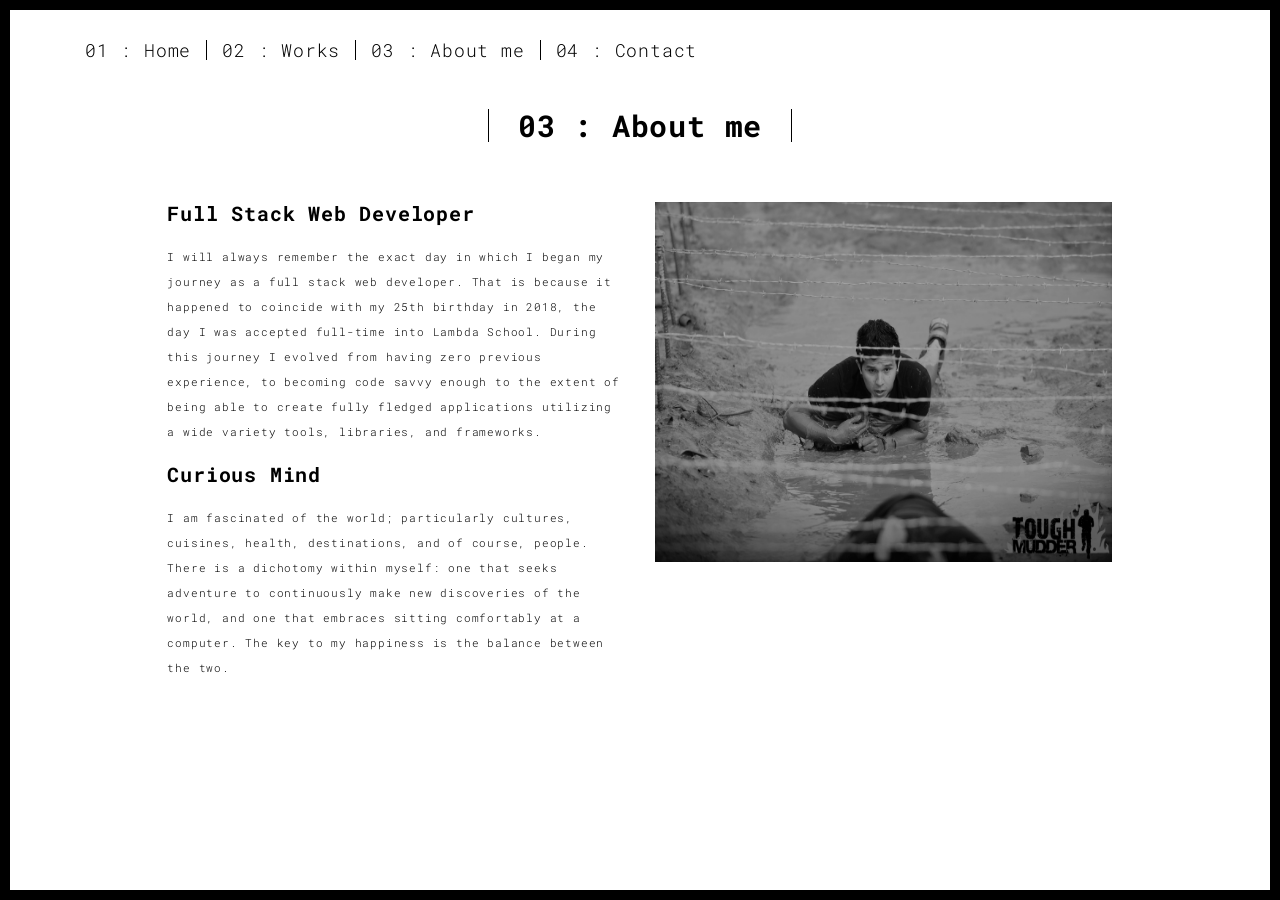
==== commit edab0971: "About me" ====
--- a/univers/about.html
+++ b/univers/about.html
@@ -61,21 +61,20 @@
             <div class="col-md-10 col-md-offset-1">
               <div class="row">
                 <div class="col-xs-12 col-md-6">
-                  <h3>Full Stack Web Developer</h3>
-                  <p>Lorem ipsum dolor sit amet, consectetur adipiscing elit. Maecenas luctus at sem quis varius. 
-                  Class aptent taciti sociosqu ad litora torquent per conubia nostra, per inceptos himenaeos. Cras ultrices hendrerit nisl.</p>
-                  <h3>Ut enim ad minim </h3>
-                  <p>Duis aute irure dolor in reprehenderit in voluptate velit esse
-                  cillum dolore eu fugiat nulla pariatur. Excepteur sint occaecat cupidatat non
-                  proident, sunt in culpa qui officia deserunt mollit anim id est laborum. 
-                  <h3>Maecenas luctus at sem quis varius</h3>
-                  <p>
-                  Class aptent taciti sociosqu ad litora torquent per conubia nostra, 
-                  per inceptos himenaeos. Phasellus iaculis magna sagittis 
-                  elit sagittis, at hendrerit lorem venenatis. Morbi accumsan iaculis blandit. Cras ultrices hendrerit nisl.</p>
+                  <h3 style="margin-top: 0">Full Stack Web Developer</h3>
+                  <p>I will always remember the exact day in which I began my journey as a full stack web developer. That is because
+                    it happened to coincide with my 25th birthday in 2018, the day I was accepted full-time into Lambda
+                    School. During this journey I evolved from having zero previous experience, to becoming code savvy enough to the 
+                    extent of being able to create fully fledged applications utilizing a wide variety tools, libraries, and frameworks.
+                  </p>
+                  <h3>Curious Mind</h3>
+                  <p>I am fascinated of the world; particularly cultures, cuisines, health, destinations, and of course, people. There is a 
+                    dichotomy within myself: one that seeks adventure to continuously make new discoveries of the world, and one that embraces 
+                    sitting comfortably at a computer. The key to my happiness is the balance between the two.
+                  </p>
                 </div>
                 <div class="col-xs-12 col-md-6">
-                  <img style='width: 70%; margin-left: 50px' src="./assets/images/self_port.jpg" class="img-responsive" alt="">
+                  <img style='height: 360px' src="./assets/images/race_port.jpg" class="img-responsive" alt="">
                 </div>
               </div>
             </div>
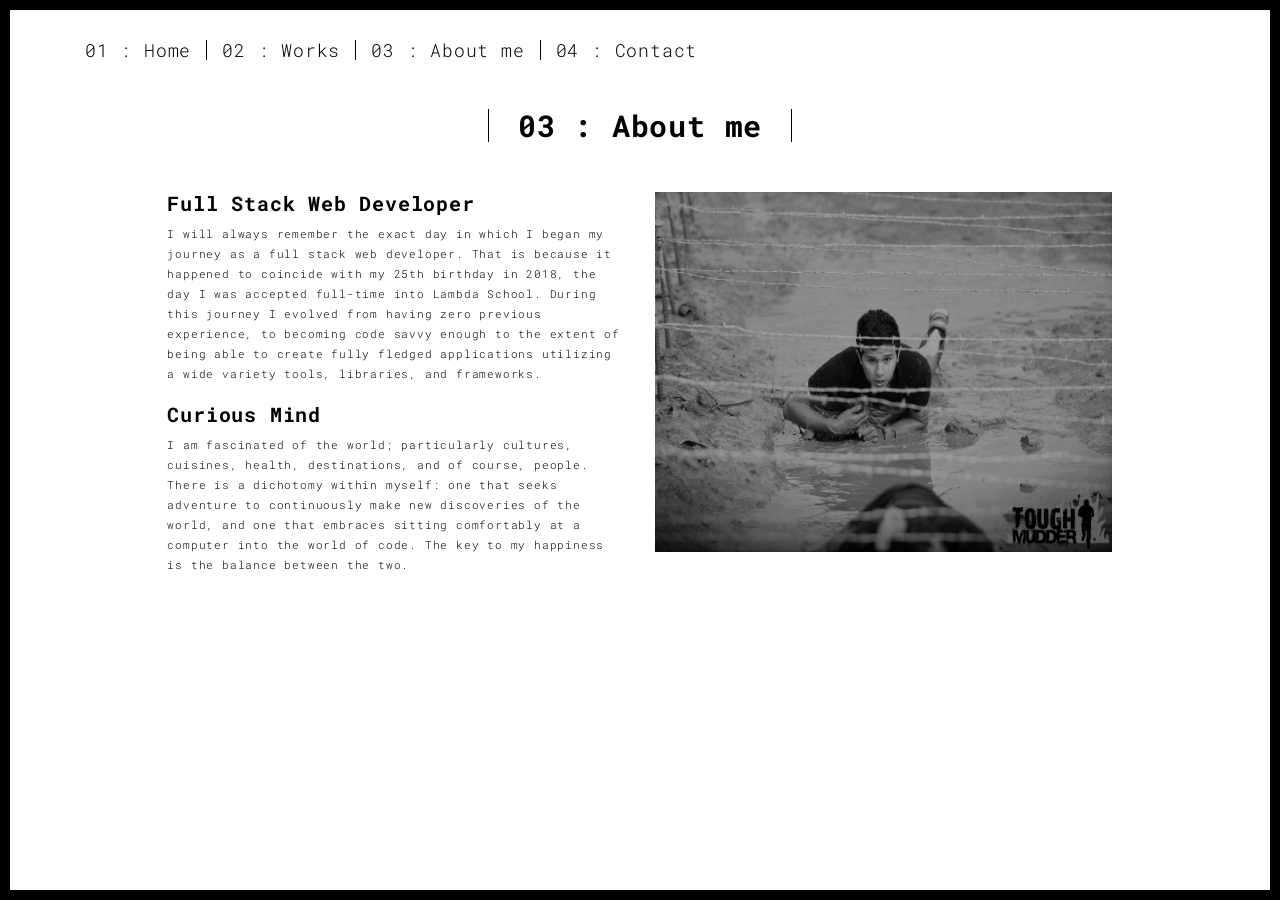
==== commit b5916ec1: "About me css" ====
--- a/univers/about.html
+++ b/univers/about.html
@@ -70,7 +70,7 @@
                   <h3>Curious Mind</h3>
                   <p>I am fascinated of the world; particularly cultures, cuisines, health, destinations, and of course, people. There is a 
                     dichotomy within myself: one that seeks adventure to continuously make new discoveries of the world, and one that embraces 
-                    sitting comfortably at a computer. The key to my happiness is the balance between the two.
+                    sitting comfortably at a computer into the world of code. The key to my happiness is the balance between the two.
                   </p>
                 </div>
                 <div class="col-xs-12 col-md-6">
--- a/univers/main.3f6952e4.css
+++ b/univers/main.3f6952e4.css
@@ -4828,7 +4828,7 @@
 p {
 	font-weight: 300;
 	letter-spacing: .8px;
-	line-height: 25px;
+	line-height: 20px;
 }
 p {
 	margin: 0 0 15px;
@@ -4876,7 +4876,7 @@
 h1,
 h2,
 h3 {
-	margin-bottom: 20px;
+	margin-bottom: 10px;
 }
 blockquote {
 	font-family: Roboto Mono, Helvetica, Arial, sans-serif;
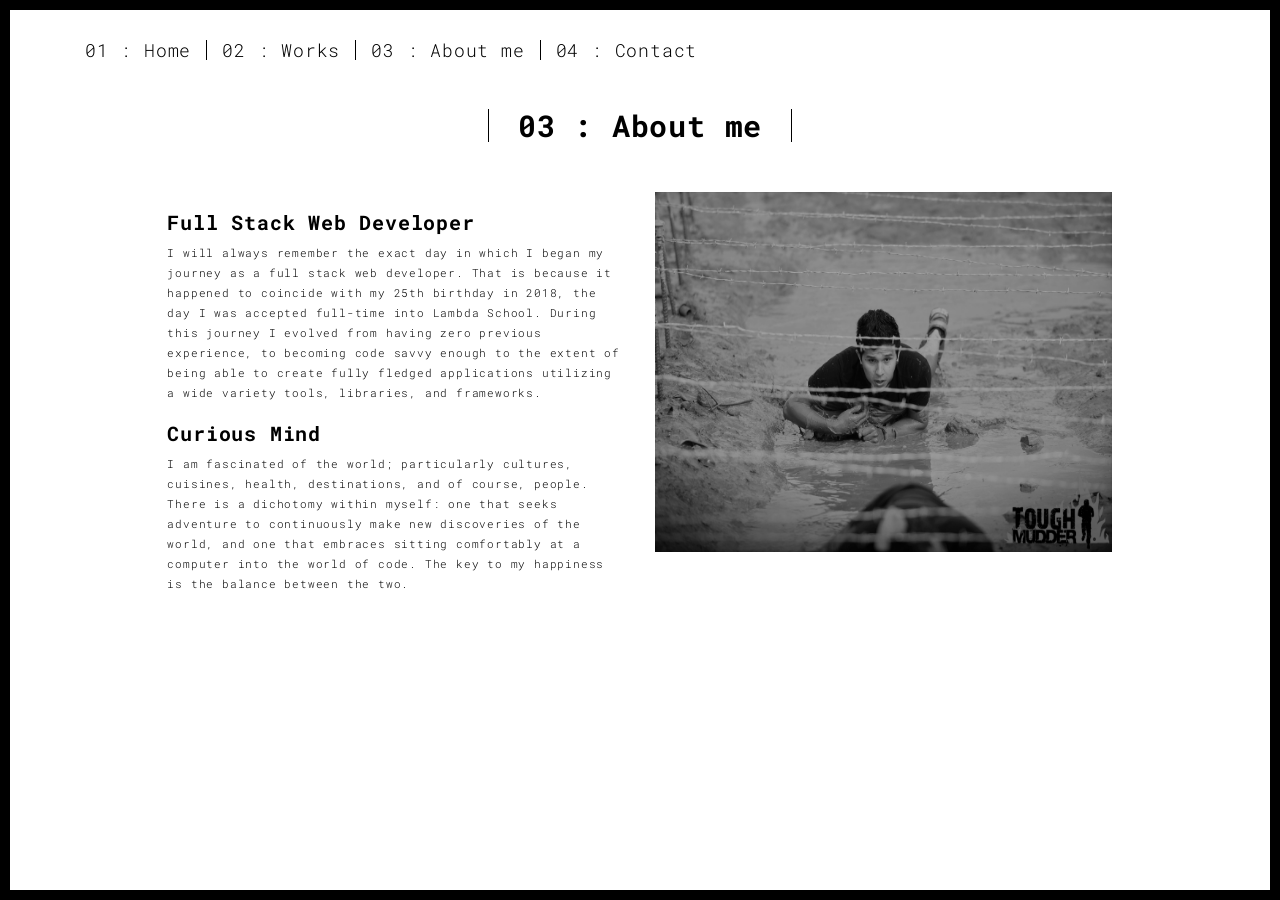
==== commit 69893c64: "Test CSS" ====
--- a/univers/about.html
+++ b/univers/about.html
@@ -61,7 +61,7 @@
             <div class="col-md-10 col-md-offset-1">
               <div class="row">
                 <div class="col-xs-12 col-md-6">
-                  <h3 style="margin-top: 0">Full Stack Web Developer</h3>
+                  <h3>Full Stack Web Developer</h3>
                   <p>I will always remember the exact day in which I began my journey as a full stack web developer. That is because
                     it happened to coincide with my 25th birthday in 2018, the day I was accepted full-time into Lambda
                     School. During this journey I evolved from having zero previous experience, to becoming code savvy enough to the 
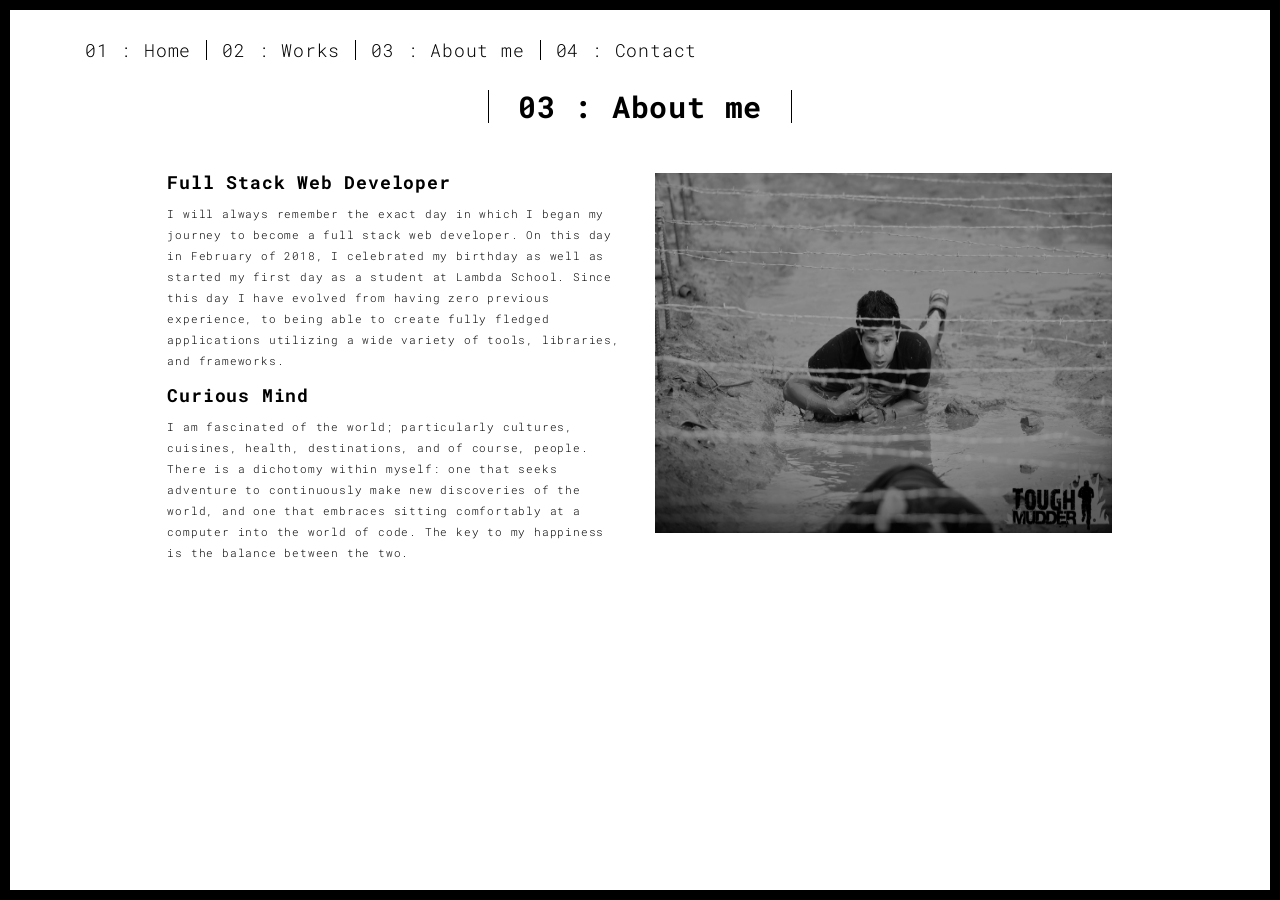
==== commit b6924229: "Changed About Me" ====
--- a/univers/about.html
+++ b/univers/about.html
@@ -62,10 +62,10 @@
               <div class="row">
                 <div class="col-xs-12 col-md-6">
                   <h3>Full Stack Web Developer</h3>
-                  <p>I will always remember the exact day in which I began my journey as a full stack web developer. That is because
-                    it happened to coincide with my 25th birthday in 2018, the day I was accepted full-time into Lambda
-                    School. During this journey I evolved from having zero previous experience, to becoming code savvy enough to the 
-                    extent of being able to create fully fledged applications utilizing a wide variety tools, libraries, and frameworks.
+                  <p>I will always remember the exact day in which I began my journey to become a full stack web developer. On
+                    this day in February of 2018, I celebrated my birthday as well as started my first day as a student at Lambda
+                    School. Since this day I have evolved from having zero previous experience, to being able to create 
+                    fully fledged applications utilizing a wide variety of tools, libraries, and frameworks.
                   </p>
                   <h3>Curious Mind</h3>
                   <p>I am fascinated of the world; particularly cultures, cuisines, health, destinations, and of course, people. There is a 
--- a/univers/main.3f6952e4.css
+++ b/univers/main.3f6952e4.css
@@ -448,7 +448,7 @@
 }
 .h3,
 h3 {
-	font-size: 20px;
+	font-size: 18px;
 }
 .h4,
 .h5,
@@ -4828,7 +4828,7 @@
 p {
 	font-weight: 300;
 	letter-spacing: .8px;
-	line-height: 20px;
+	line-height: 21px;
 }
 p {
 	margin: 0 0 15px;
@@ -4876,7 +4876,7 @@
 h1,
 h2,
 h3 {
-	margin-bottom: 10px;
+	margin: 0 0 10px 0;
 }
 blockquote {
 	font-family: Roboto Mono, Helvetica, Arial, sans-serif;
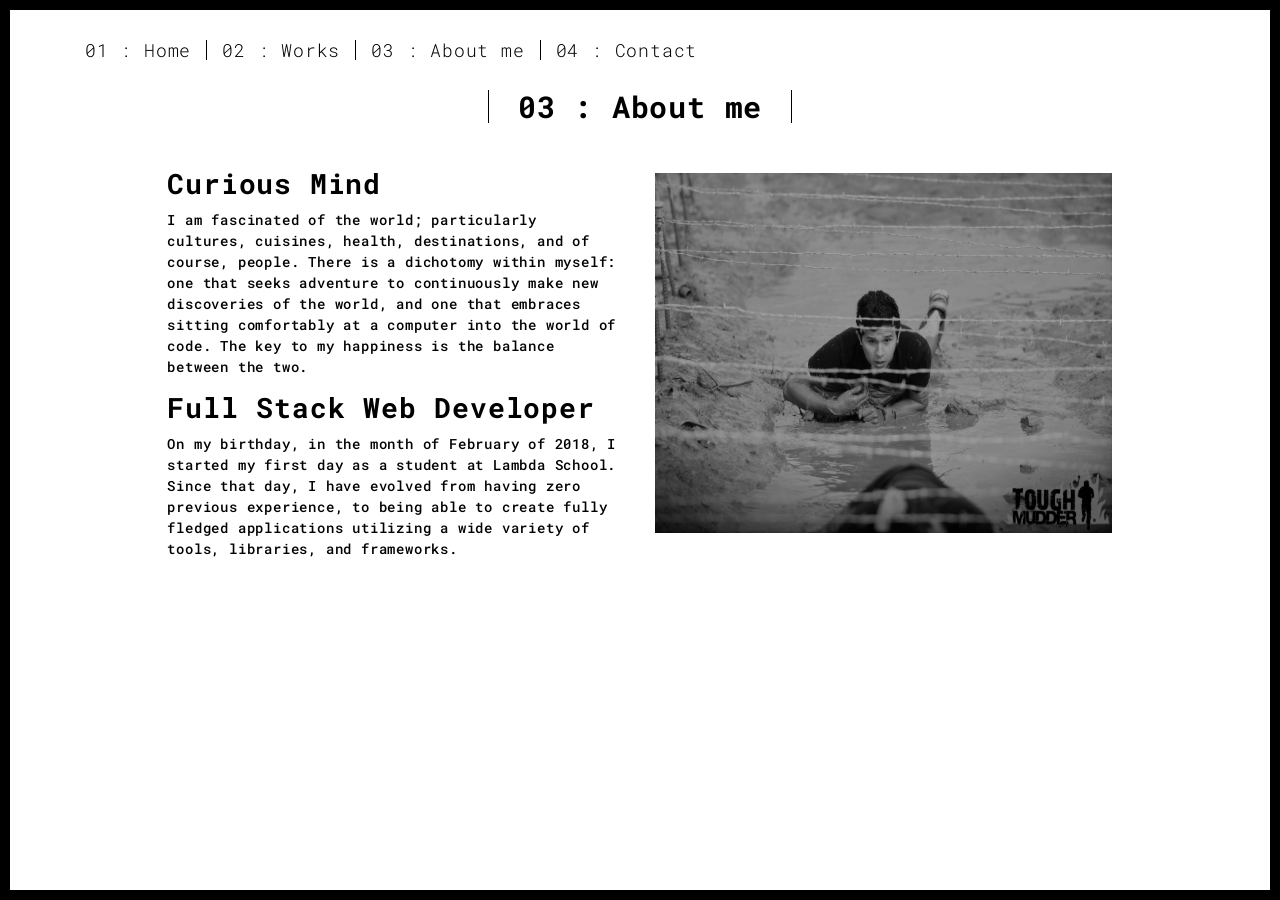
==== commit b05987f3: "Better fonts, rearrange about me" ====
--- a/univers/about.html
+++ b/univers/about.html
@@ -1,109 +1,154 @@
 <!DOCTYPE html>
 <html lang="en">
+  <head>
+    <meta charset="UTF-8" />
+    <meta content="IE=edge" http-equiv="X-UA-Compatible" />
+    <meta content="width=device-width,initial-scale=1" name="viewport" />
+    <meta content="description" name="description" />
+    <meta name="google" content="notranslate" />
+    <meta
+      content="Mashup templates have been developped by Orson.io team"
+      name="author"
+    />
 
-<head>
-  <meta charset="UTF-8">
-  <meta content="IE=edge" http-equiv="X-UA-Compatible">
-  <meta content="width=device-width,initial-scale=1" name="viewport">
-  <meta content="description" name="description">
-  <meta name="google" content="notranslate" />
-  <meta content="Mashup templates have been developped by Orson.io team" name="author">
+    <!-- Disable tap highlight on IE -->
+    <meta name="msapplication-tap-highlight" content="no" />
 
-  <!-- Disable tap highlight on IE -->
-  <meta name="msapplication-tap-highlight" content="no">
-  
-  <link rel="apple-touch-icon" sizes="180x180" href="./assets/apple-icon-180x180.png">
-  <link href="./assets/favicon.ico" rel="icon">
+    <link
+      rel="apple-touch-icon"
+      sizes="180x180"
+      href="./assets/apple-icon-180x180.png"
+    />
+    <link href="./assets/favicon.ico" rel="icon" />
 
-  <title>About Me</title>  
+    <title>About Me</title>
 
-<link href="./main.3f6952e4.css" rel="stylesheet"></head>
+    <link href="./main.3f6952e4.css" rel="stylesheet" />
+  </head>
 
-<body class="">
-<div id="site-border-left"></div>
-<div id="site-border-right"></div>
-<div id="site-border-top"></div>
-<div id="site-border-bottom"></div>
- <!-- Add your content of header -->
-<header>
-  <nav class="navbar  navbar-fixed-top navbar-default">
-    <div class="container">
-        <button type="button" class="navbar-toggle collapsed" data-toggle="collapse" data-target="#navbar-collapse" aria-expanded="false">
-          <span class="sr-only">Toggle navigation</span>
-          <span class="icon-bar"></span>
-          <span class="icon-bar"></span>
-          <span class="icon-bar"></span>
-        </button>
+  <body class="">
+    <div id="site-border-left"></div>
+    <div id="site-border-right"></div>
+    <div id="site-border-top"></div>
+    <div id="site-border-bottom"></div>
+    <!-- Add your content of header -->
+    <header>
+      <nav class="navbar  navbar-fixed-top navbar-default">
+        <div class="container">
+          <button
+            type="button"
+            class="navbar-toggle collapsed"
+            data-toggle="collapse"
+            data-target="#navbar-collapse"
+            aria-expanded="false"
+          >
+            <span class="sr-only">Toggle navigation</span>
+            <span class="icon-bar"></span>
+            <span class="icon-bar"></span>
+            <span class="icon-bar"></span>
+          </button>
 
-      <div class="collapse navbar-collapse" id="navbar-collapse">
-        <ul class="nav navbar-nav ">
-          <li><a style='font-size: 18px;' href="./home.html" title="">01 : Home</a></li>
-          <li><a style='font-size: 18px;' href="./works.html" title="">02 : Works</a></li>
-          <li><a style='font-size: 18px;' href="./about.html" title="">03 : About me</a></li>
-          <li><a style='font-size: 18px;' href="./contact.html" title="">04 : Contact</a></li>
-        </ul>
+          <div class="collapse navbar-collapse" id="navbar-collapse">
+            <ul class="nav navbar-nav ">
+              <li>
+                <a style="font-size: 18px;" href="./home.html" title=""
+                  >01 : Home</a
+                >
+              </li>
+              <li>
+                <a style="font-size: 18px;" href="./works.html" title=""
+                  >02 : Works</a
+                >
+              </li>
+              <li>
+                <a style="font-size: 18px;" href="./about.html" title=""
+                  >03 : About me</a
+                >
+              </li>
+              <li>
+                <a style="font-size: 18px;" href="./contact.html" title=""
+                  >04 : Contact</a
+                >
+              </li>
+            </ul>
+          </div>
+        </div>
+      </nav>
+    </header>
 
+    <div class="section-container">
+      <div class="container">
+        <div class="row">
+          <div class="col-xs-12">
+            <div class="section-container-spacer text-center">
+              <h1 class="h2">03 : About me</h1>
+            </div>
 
-      </div> 
-    </div>
-  </nav>
-</header>
-
-<div class="section-container">
-    <div class="container">
-      <div class="row">
-        <div class="col-xs-12">
-          <div class="section-container-spacer text-center">
-            <h1 class="h2">03 : About me</h1>
-          </div>
-          
-          <div class="row">
-            <div class="col-md-10 col-md-offset-1">
-              <div class="row">
-                <div class="col-xs-12 col-md-6">
-                  <h3>Full Stack Web Developer</h3>
-                  <p>I will always remember the exact day in which I began my journey to become a full stack web developer. On
-                    this day in February of 2018, I celebrated my birthday as well as started my first day as a student at Lambda
-                    School. Since this day I have evolved from having zero previous experience, to being able to create 
-                    fully fledged applications utilizing a wide variety of tools, libraries, and frameworks.
-                  </p>
-                  <h3>Curious Mind</h3>
-                  <p>I am fascinated of the world; particularly cultures, cuisines, health, destinations, and of course, people. There is a 
-                    dichotomy within myself: one that seeks adventure to continuously make new discoveries of the world, and one that embraces 
-                    sitting comfortably at a computer into the world of code. The key to my happiness is the balance between the two.
-                  </p>
-                </div>
-                <div class="col-xs-12 col-md-6">
-                  <img style='height: 360px' src="./assets/images/race_port.jpg" class="img-responsive" alt="">
+            <div class="row">
+              <div class="col-md-10 col-md-offset-1">
+                <div class="row">
+                  <div class="col-xs-12 col-md-6">
+                    <p style="font-size: 28px; font-weight: 800">
+                      Curious Mind
+                    </p>
+                    <p
+                      style="margin: 10px 0 20px 0; font-size: 14px; font-weight: 500"
+                    >
+                      I am fascinated of the world; particularly cultures,
+                      cuisines, health, destinations, and of course, people.
+                      There is a dichotomy within myself: one that seeks
+                      adventure to continuously make new discoveries of the
+                      world, and one that embraces sitting comfortably at a
+                      computer into the world of code. The key to my happiness
+                      is the balance between the two.
+                    </p>
+                    <p style="font-size: 28px; font-weight: 800">
+                      Full Stack Web Developer
+                    </p>
+                    <p
+                      style="margin: 10px 0 20px 0; font-size: 14px; font-weight: 500"
+                    >
+                      On my birthday, in the month of February of 2018, I
+                      started my first day as a student at Lambda School. Since
+                      that day, I have evolved from having zero previous
+                      experience, to being able to create fully fledged
+                      applications utilizing a wide variety of tools, libraries,
+                      and frameworks.
+                    </p>
+                  </div>
+                  <div class="col-xs-12 col-md-6">
+                    <img
+                      style="height: 360px"
+                      src="./assets/images/race_port.jpg"
+                      class="img-responsive"
+                      alt=""
+                    />
+                  </div>
                 </div>
               </div>
             </div>
           </div>
-          
-          
-       </div>
+        </div>
       </div>
     </div>
-  </div>
 
-
-<footer class="footer-container text-center">
-  <div class="container">
-    <div class="row">
-      <!-- <div class="col-xs-12">
+    <footer class="footer-container text-center">
+      <div class="container">
+        <div class="row">
+          <!-- <div class="col-xs-12">
         <p>© UNTITLED | Website created with <a href="http://www.mashup-template.com/" title="Create website with free html template">Mashup Template</a>/<a href="https://www.unsplash.com/" title="Beautiful Free Images">Unsplash</a></p>
       </div> -->
-    </div>
-  </div>
-</footer>
+        </div>
+      </div>
+    </footer>
 
-<script>
-  document.addEventListener("DOMContentLoaded", function (event) {
-     navActivePage();
-  });
-</script>
+    <script>
+      document.addEventListener("DOMContentLoaded", function(event) {
+        navActivePage();
+      });
+    </script>
 
-<!-- Google Analytics: change UA-XXXXX-X to be your site's ID 
+    <!-- Google Analytics: change UA-XXXXX-X to be your site's ID 
 
 <script>
   (function (i, s, o, g, r, a, m) {
@@ -116,6 +161,7 @@
   ga('send', 'pageview');
 </script>
 
---> <script type="text/javascript" src="./main.70a66962.js"></script></body>
-
-</html>+-->
+    <script type="text/javascript" src="./main.70a66962.js"></script>
+  </body>
+</html>
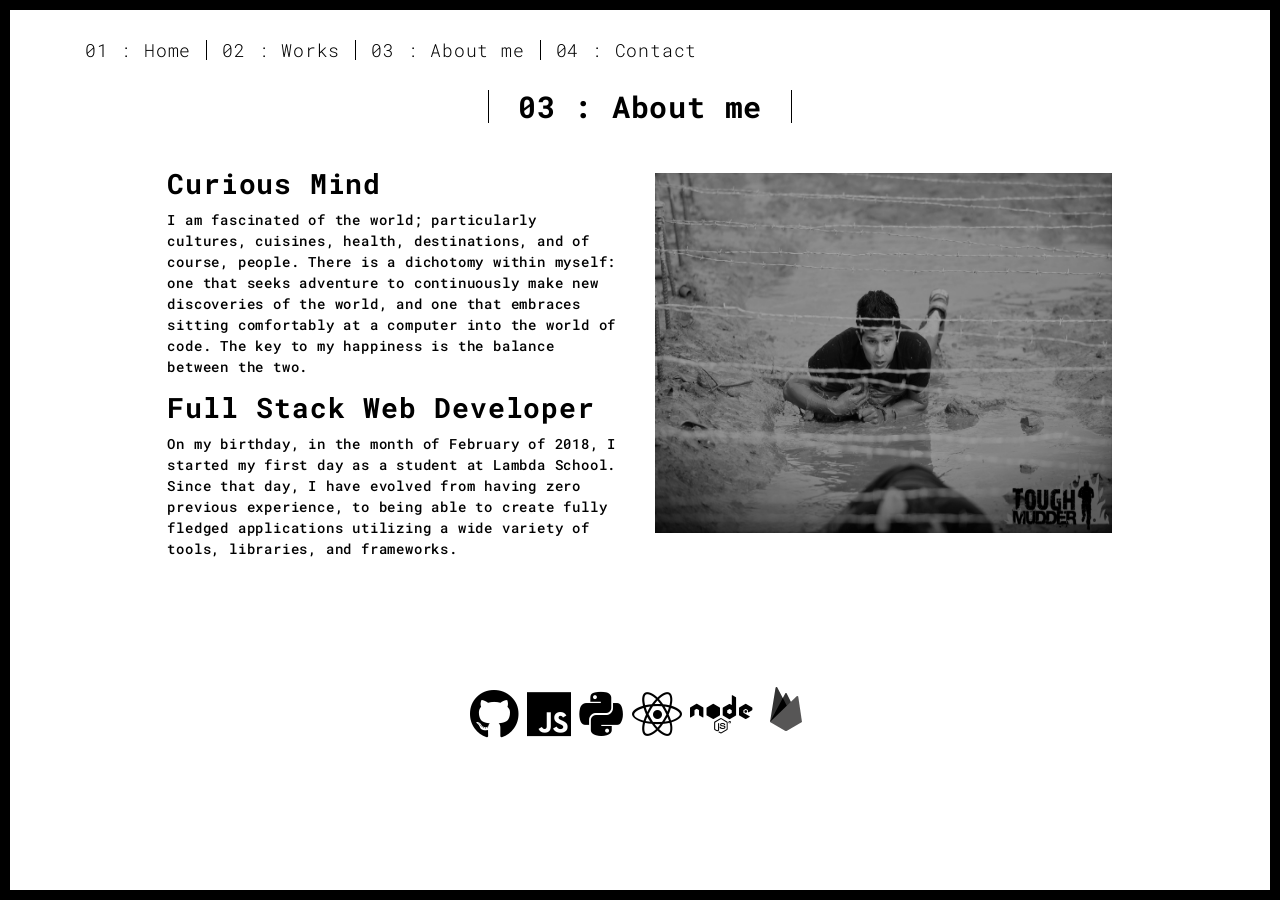
==== commit c328bcf9: "Added icons" ====
--- a/univers/about.html
+++ b/univers/about.html
@@ -20,6 +20,12 @@
       href="./assets/apple-icon-180x180.png"
     />
     <link href="./assets/favicon.ico" rel="icon" />
+    <link
+      rel="stylesheet"
+      href="https://use.fontawesome.com/releases/v5.8.1/css/all.css"
+      integrity="sha384-50oBUHEmvpQ+1lW4y57PTFmhCaXp0ML5d60M1M7uH2+nqUivzIebhndOJK28anvf"
+      crossorigin="anonymous"
+    />
 
     <title>About Me</title>
 
@@ -132,8 +138,61 @@
       </div>
     </div>
 
-    <footer class="footer-container text-center">
+    <footer class="footer-container text-center" style="margin-top: 26px">
       <div class="container">
+        <div>
+          <i class="fab fa-github" style="font-size: 50px;"></i>
+          <i class="fab fa-js" style="font-size: 50px;"></i>
+          <i class="fab fa-python" style="font-size: 50px;"></i>
+          <i class="fab fa-react" style="font-size: 50px;"></i>
+          <i class="fab fa-node" style="font-size: 50px"></i>
+          <svg
+            xmlns="http://www.w3.org/2000/svg"
+            x="0px"
+            y="0px"
+            width="48"
+            height="48"
+            viewBox="0 0 226 226"
+            style=" fill:#000000;"
+          >
+            <g
+              fill="none"
+              fill-rule="nonzero"
+              stroke="none"
+              stroke-width="1"
+              stroke-linecap="butt"
+              stroke-linejoin="miter"
+              stroke-miterlimit="10"
+              stroke-dasharray=""
+              stroke-dashoffset="0"
+              font-family="none"
+              font-weight="none"
+              font-size="none"
+              text-anchor="none"
+              style="mix-blend-mode: normal"
+            >
+              <path d="M0,226v-226h226v226z" fill="none"></path>
+              <g id="Layer_1">
+                <path
+                  d="M37.66667,174.20833l71.72675,-134.48883c1.51138,-2.83442 5.59821,-2.78263 7.03425,0.09417l24.82233,49.64467z"
+                  fill="#333333"
+                ></path>
+                <path
+                  d="M37.66667,174.17067l26.11242,-161.02029c0.68271,-4.21396 6.34213,-5.12737 8.31962,-1.34187l50.31796,96.4455z"
+                  fill="#333333"
+                ></path>
+                <path
+                  d="M37.70433,174.14242l0.94167,-0.73921l82.53237,-67.52221l-23.278,-44.61617z"
+                  fill="#000000"
+                ></path>
+                <path
+                  d="M37.66667,174.20833l125.55242,-121.06537c2.63196,-2.53779 7.02483,-1.04054 7.56158,2.57546l17.55267,118.48992l-70.625,41.16496c-2.86738,1.61025 -6.36567,1.61025 -9.23304,0z"
+                  fill="#575656"
+                ></path>
+              </g>
+            </g>
+          </svg>
+        </div>
         <div class="row">
           <!-- <div class="col-xs-12">
         <p>© UNTITLED | Website created with <a href="http://www.mashup-template.com/" title="Create website with free html template">Mashup Template</a>/<a href="https://www.unsplash.com/" title="Beautiful Free Images">Unsplash</a></p>
